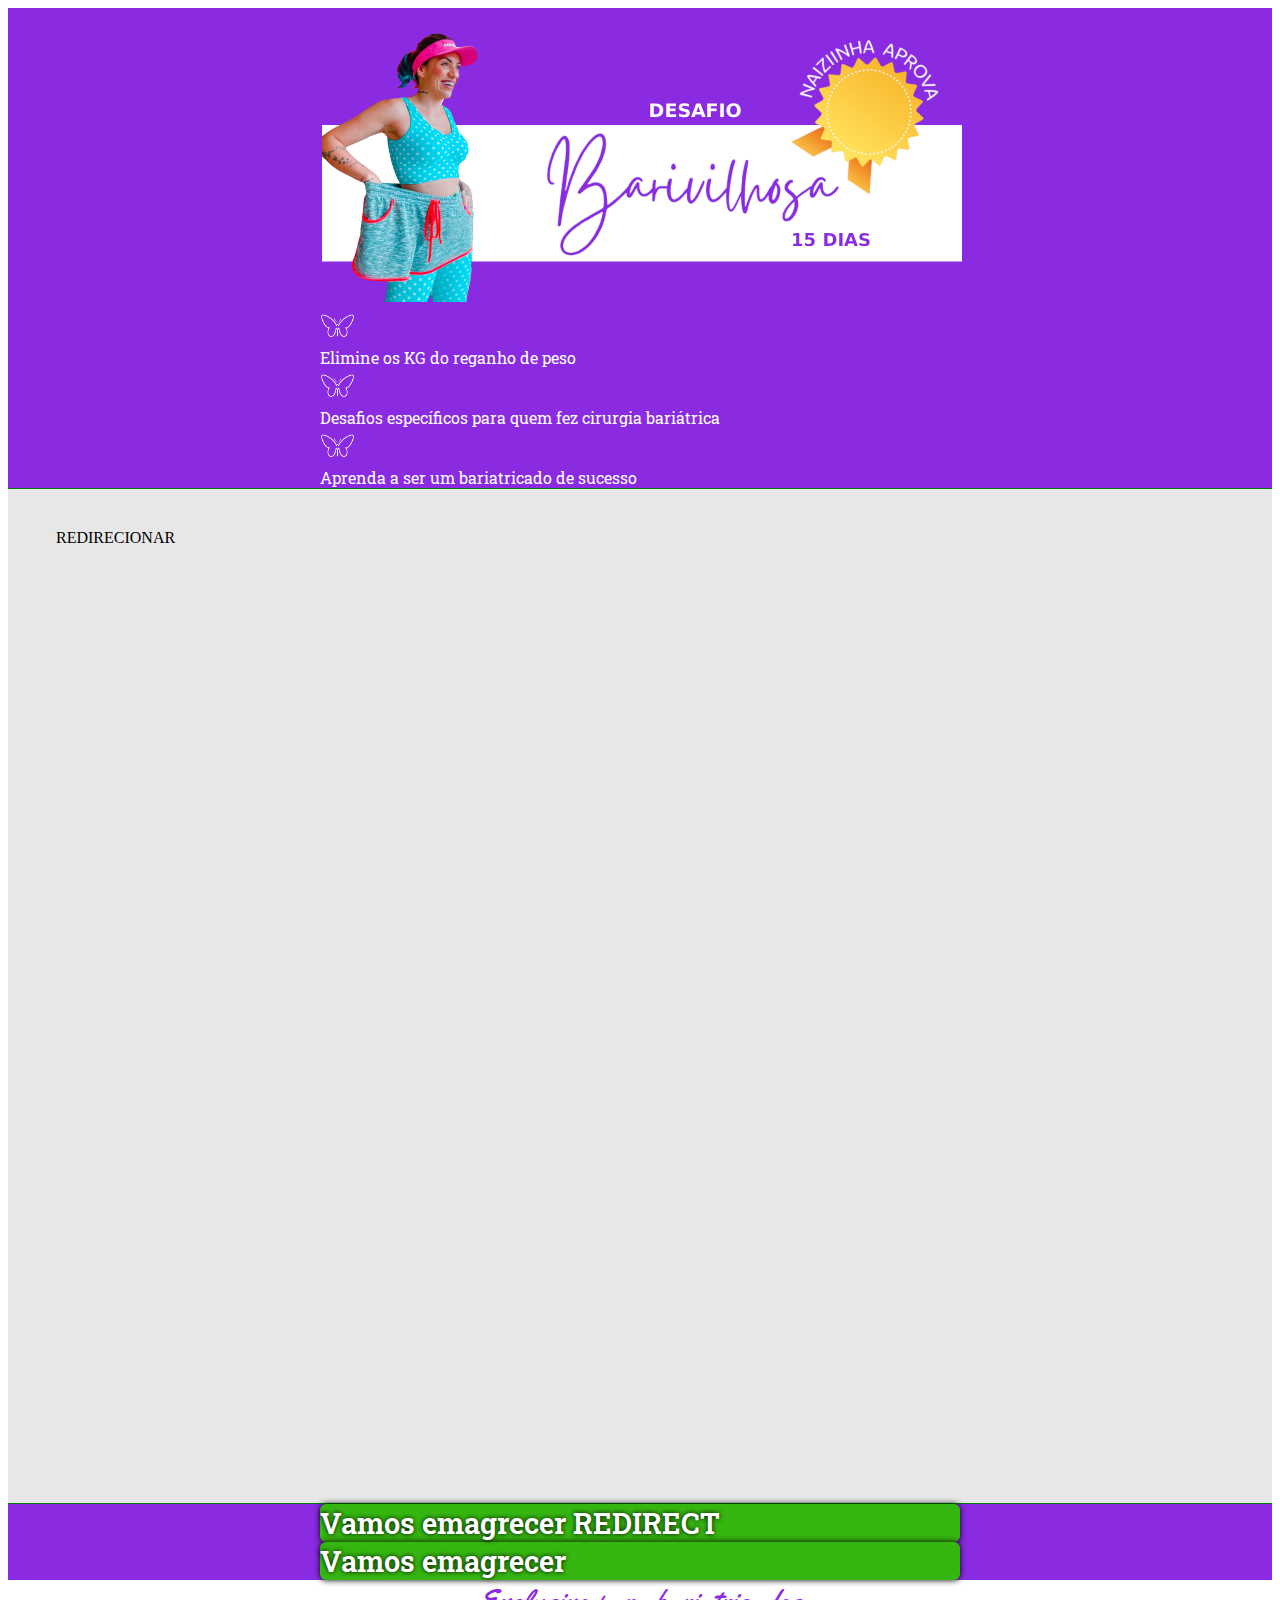
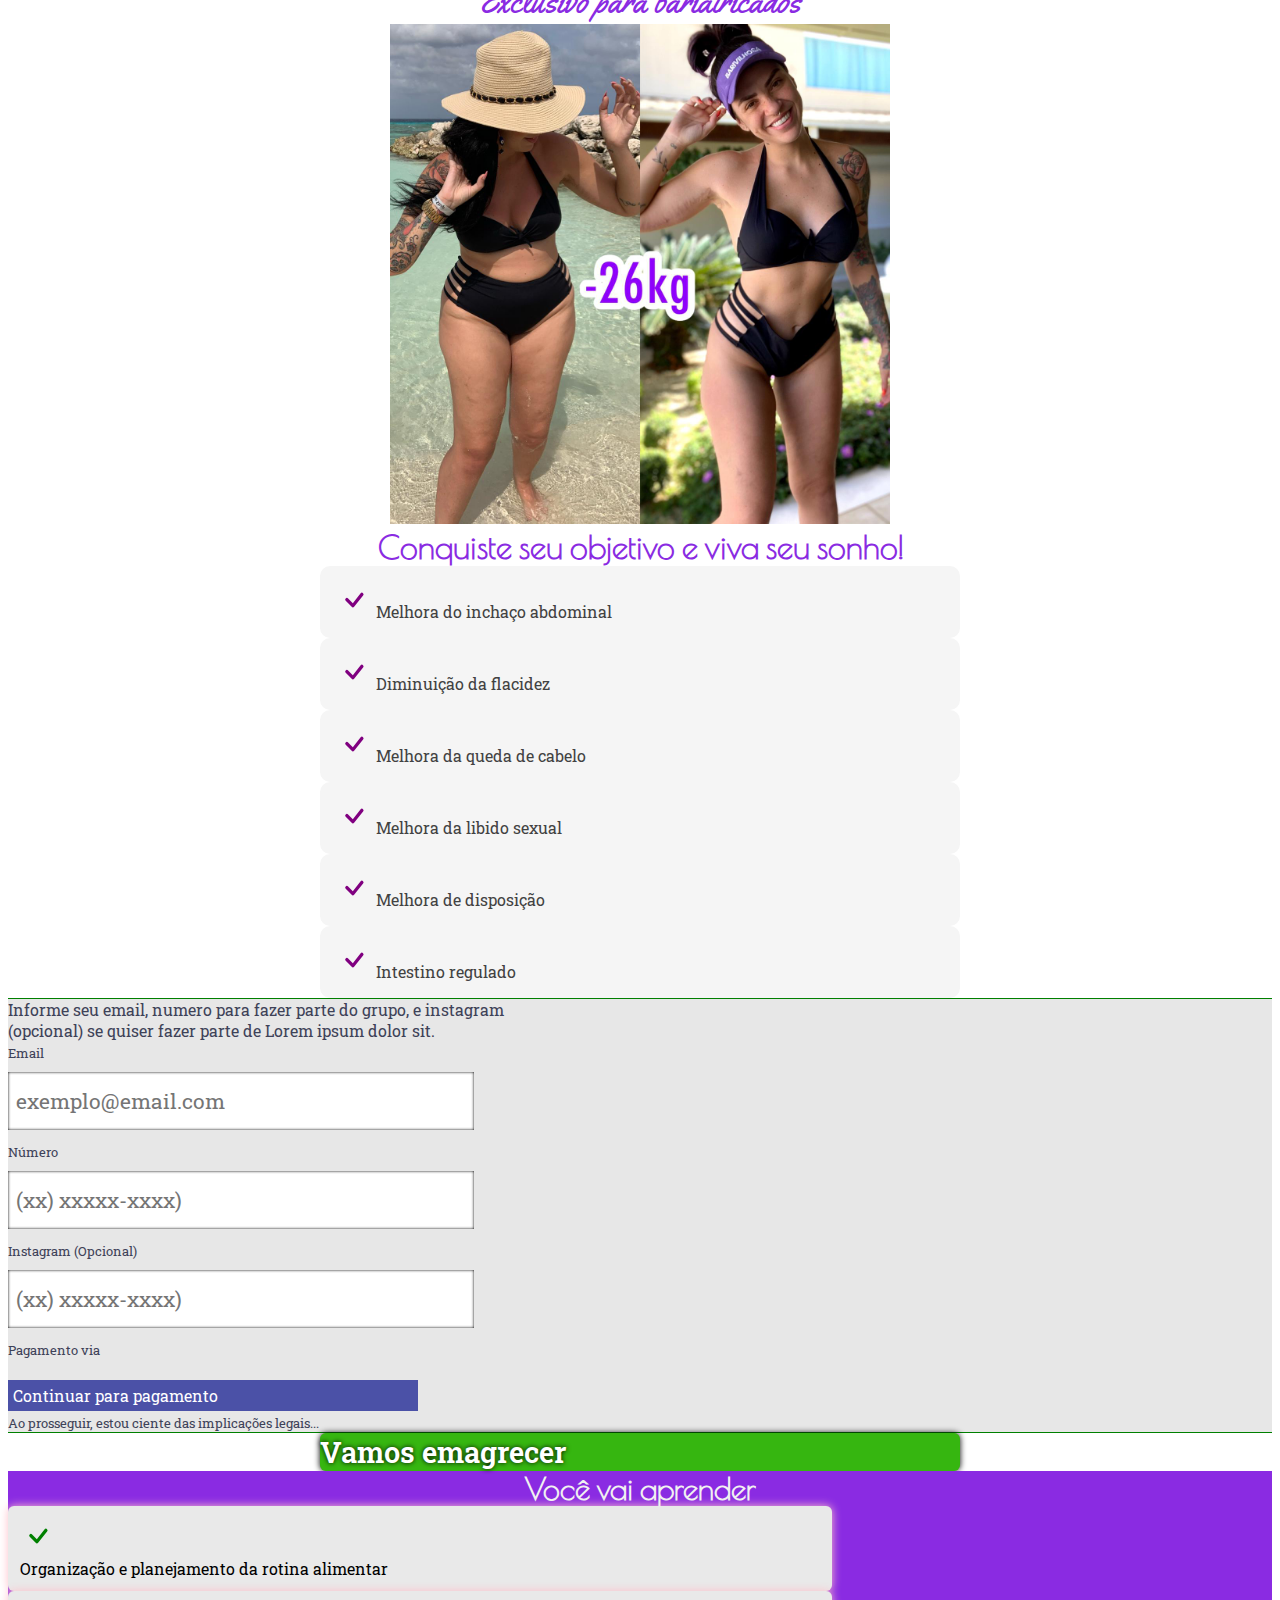
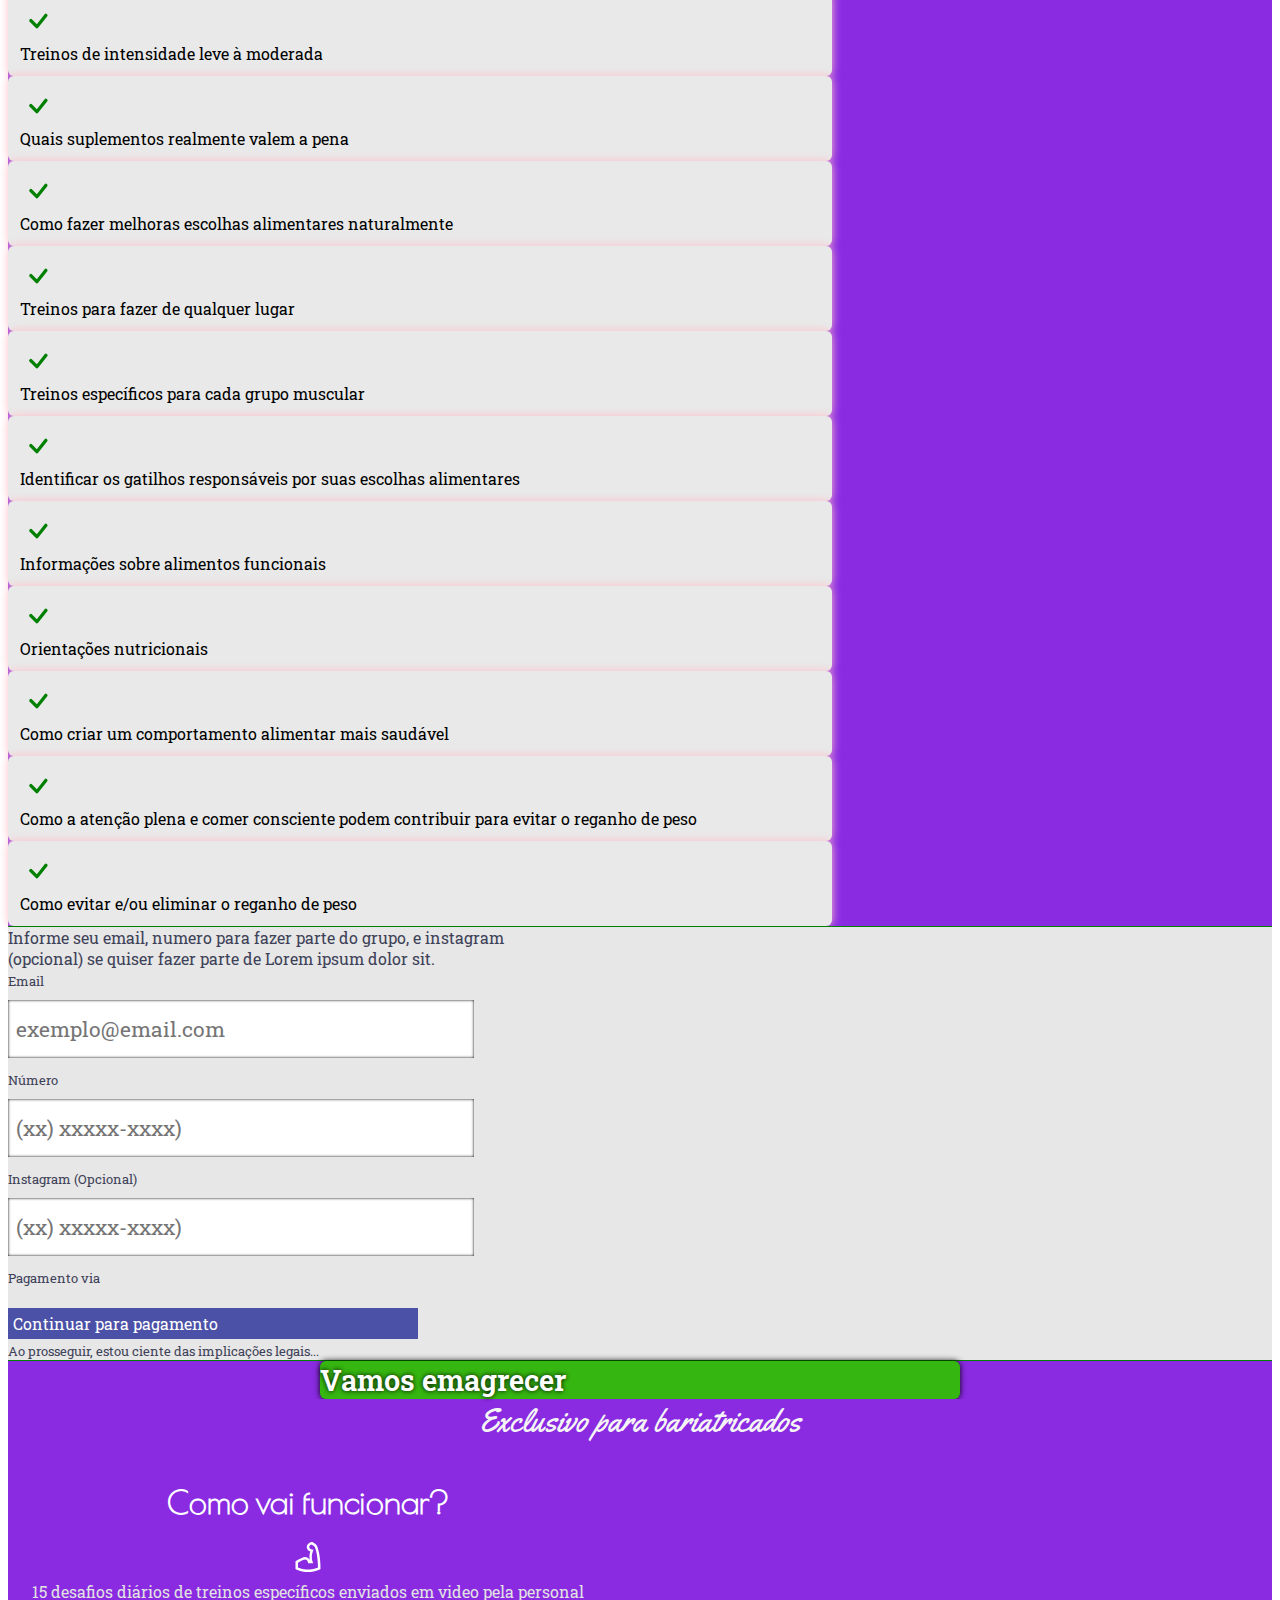
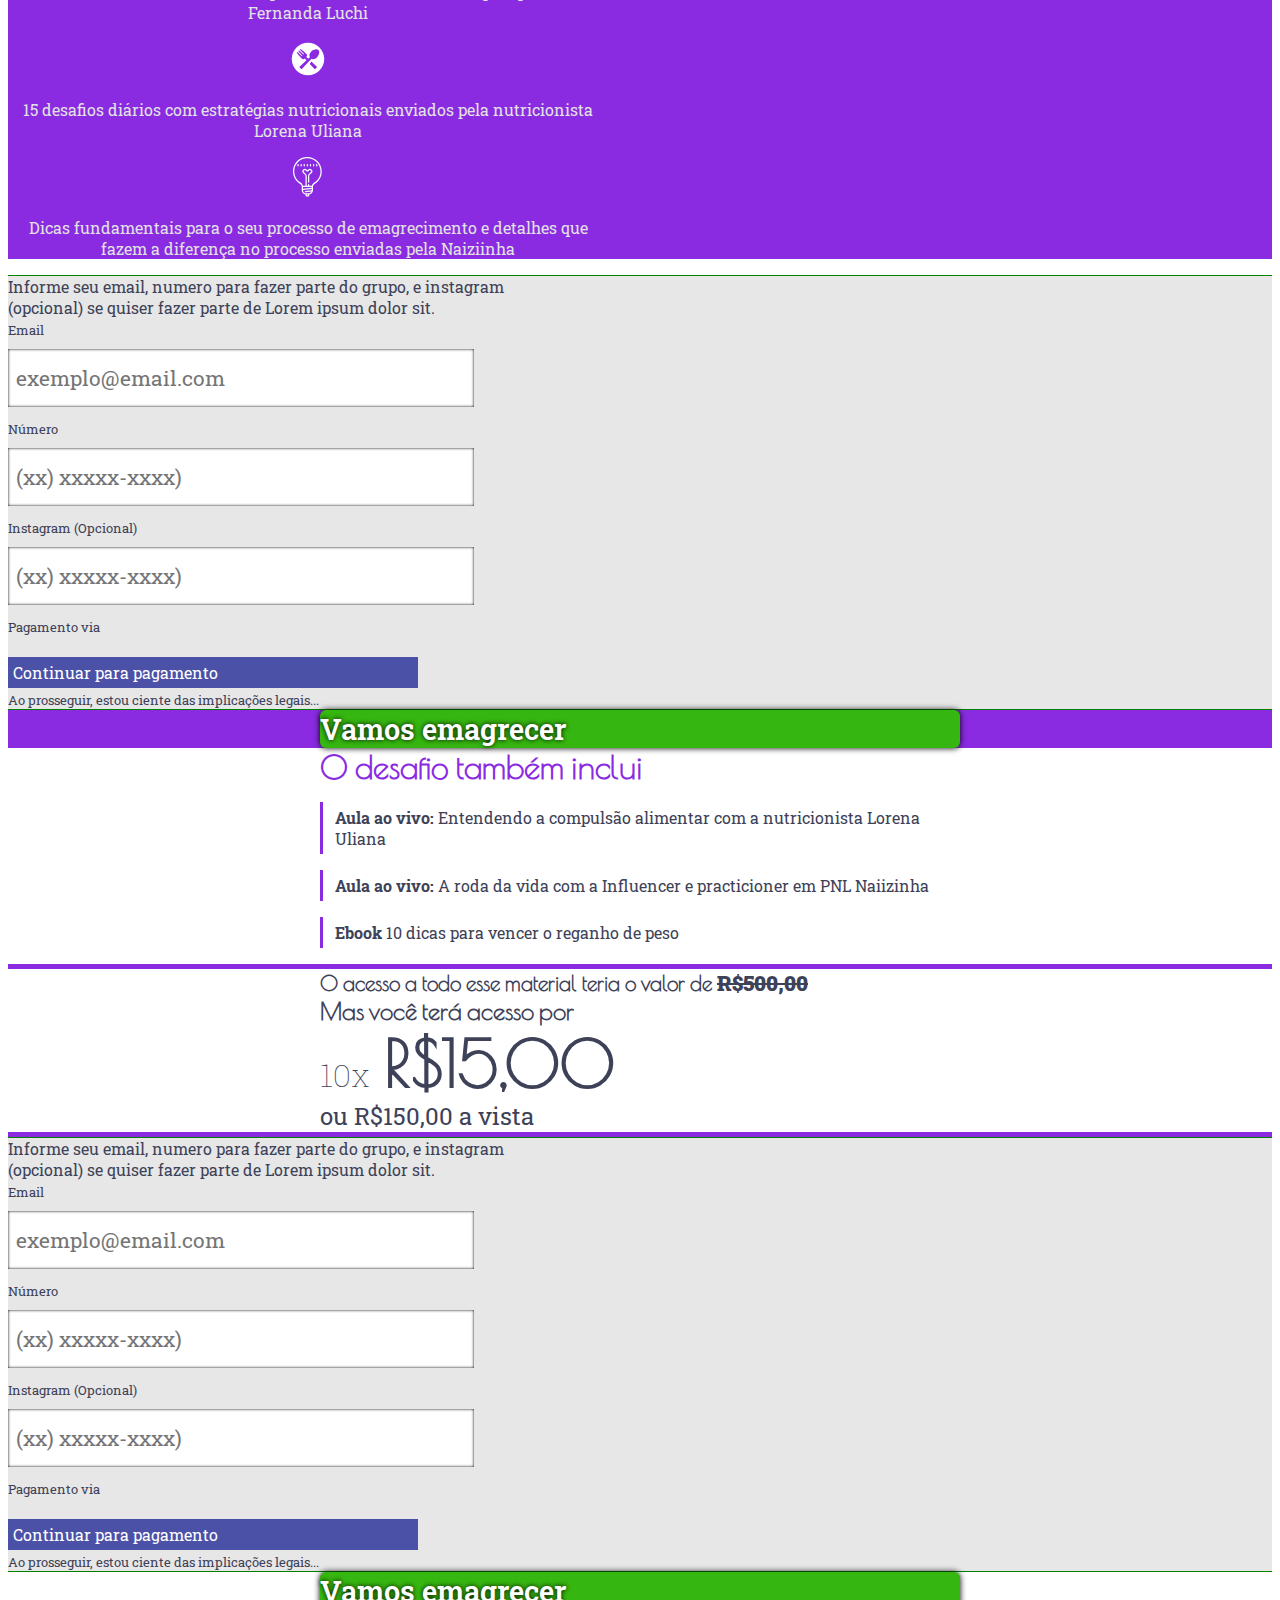
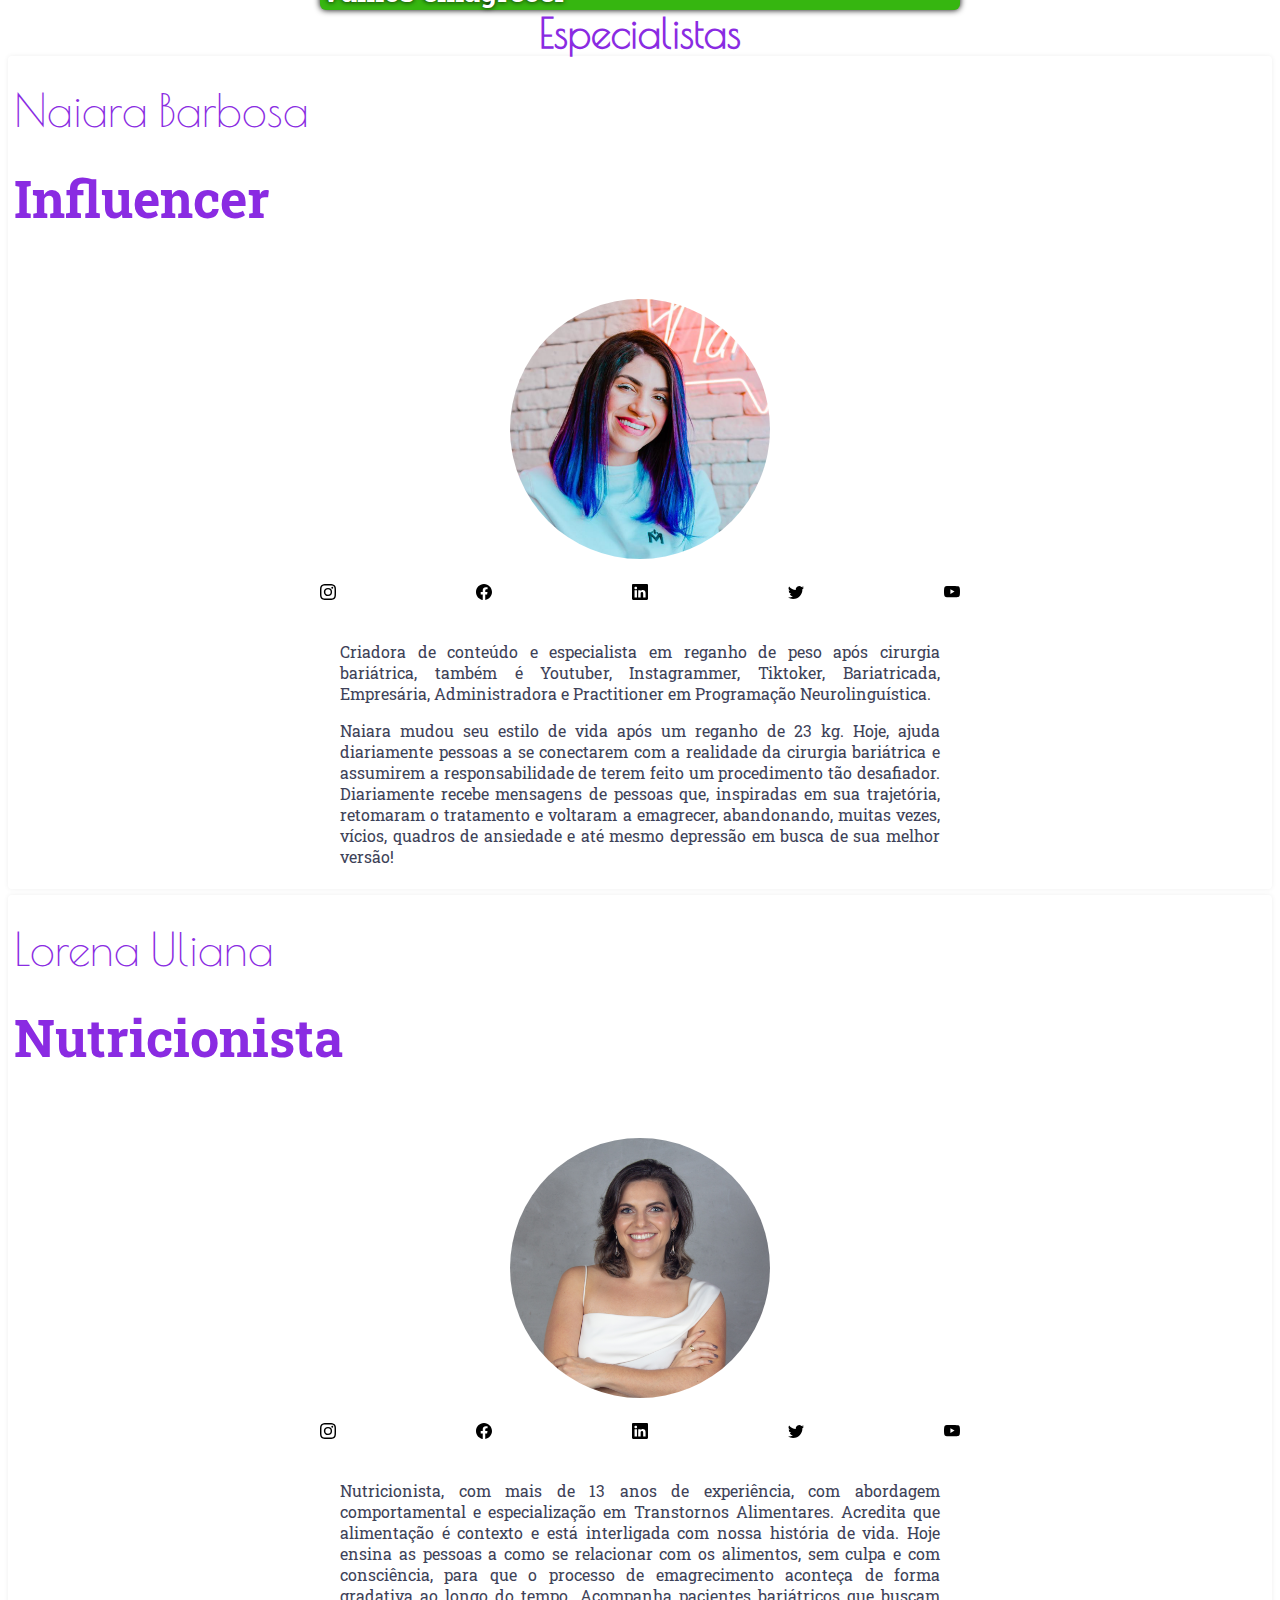
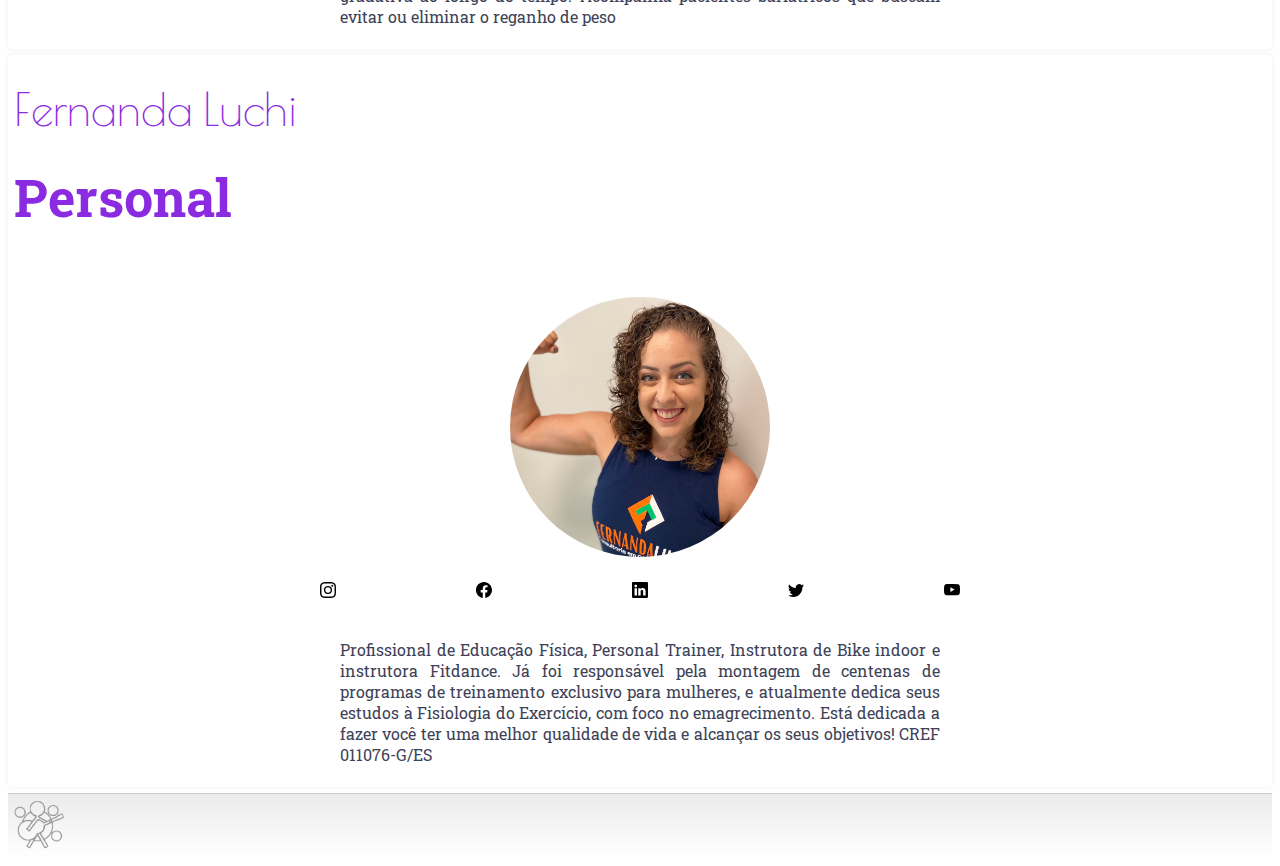
==== index.html @ 89517152 "Add files via upload" ====
<!DOCTYPE html>
<html lang="en">

<head>
    <meta charset="UTF-8">
    <meta http-equiv="X-UA-Compatible" content="IE=edge">
    <meta name="viewport" content="width=device-width, initial-scale=1.0">
    <title>Barivilhosa</title>
    <link rel="stylesheet" href="css/style.css">
    <!-- Bootstrap -->
    <link href="https://cdn.jsdelivr.net/npm/bootstrap@5.0.1/dist/css/bootstrap.min.css" rel="stylesheet"
        integrity="sha384-+0n0xVW2eSR5OomGNYDnhzAbDsOXxcvSN1TPprVMTNDbiYZCxYbOOl7+AMvyTG2x" crossorigin="anonymous">
    <!-- Google Fonts - Base -->
    <link rel="preconnect" href="https://fonts.googleapis.com">
    <link rel="preconnect" href="https://fonts.gstatic.com" crossorigin>
    <!-- Google Fonts - References -->
    <link href="https://fonts.googleapis.com/css2?family=Roboto+Slab:wght@300;400;700&display=swap" rel="stylesheet">
    <link href="https://fonts.googleapis.com/css2?family=Yellowtail&display=swap" rel="stylesheet">
    <link href="https://fonts.googleapis.com/css2?family=Poiret+One&display=swap" rel="stylesheet">
    <link href="https://fonts.googleapis.com/css2?family=Damion&display=swap" rel="stylesheet">

    <!-- jquery for number formatting -->
    <script src="https://ajax.googleapis.com/ajax/libs/jquery/2.1.1/jquery.min.js"></script>
    <script src="https://cdnjs.cloudflare.com/ajax/libs/jquery.mask/1.14.11/jquery.mask.min.js"></script>
</head>

<body>


    <div class="my-0 pt-3 pb-3 bg-primary-theme">
        <div class="page-wrapper my-0 px-0 py-0">

            <div id="top" class="flex-column justify-content-center my-3 mt-0 px-0">
                <!-- <div style="text-align: center;" class="h2">
                    Desafio
                </div> -->
                <img src="img/nai-banner-custom.png" style="width: 100%; border: 2px solid #8a2be2;" alt="">
                <!-- <div class="text-center barivilhosa" style="line-height: 4.5rem;">
                    Desafio<br>
                    Barivilhosa<br>
                    15 Dias
                </div> -->
            </div>
            <div class="justify-content-center py-2 px-4 banner-subtitle" style="color: white;">
                <!-- <div class="mb-2 ch" style="font-size: 2rem; font-weight: 900;">
                    Desafio 15 dias
                </div> -->
                <div class="px-2" style="font-size: 1rem;">
                    <div class="d-flex my-2 mt-4">
                        <div>
                            <img src="img/nai-butterfly-outline-white.png" style="width: 35px; margin-right: 12px;"
                                alt="">
                        </div>
                        <div>
                            Elimine os KG do reganho de peso
                        </div>
                    </div>
                    <div class="d-flex my-2">
                        <div>
                            <img src="img/nai-butterfly-outline-white.png" style="width: 35px; margin-right: 12px;"
                                alt="">
                        </div>
                        <div>
                            Desafios específicos para quem fez cirurgia bariátrica
                        </div>
                    </div>
                    <div class="d-flex my-2">
                        <div>
                            <img src="img/nai-butterfly-outline-white.png" style="width: 35px; margin-right: 12px;"
                                alt="">
                        </div>
                        <div>
                            Aprenda a ser um bariatricado de sucesso
                        </div>
                    </div>
                </div>
            </div>
        </div>
        <div id="includedContent"></div>
        <!-- CUSTOM CTA -->
        <!-- https://mpago.la/2mk841Y -->
        <div class="collapse flex-column justify-content-center bari-collapse-div py-3" id="collapseExample1">
            <iframe src="./middle.html" id="iframe1" frameborder="0"></iframe>
            <!-- <iframe
                src="https://docs.google.com/forms/d/e/1FAIpQLScX219_RJ2tM_9amk1yzeNlrJXiyHwdX2KnQBN7H7oKawXNVw/viewform?embedded=true"
                style="width: 100%; min-height: 980px; text-align: center;" frameborder="0" marginheight="0"
                marginwidth="0">Loading…</iframe> -->


            <!-- <div class="bari-collapse-wrapper mx-auto">

                <div class="mx-3 my-2">
                    Informe seu email, numero para fazer parte do grupo, e instagram (opcional) se quiser fazer parte de
                    Lorem ipsum dolor sit.
                </div>
                <div class="w-100 text-center mt-4">
                    <small>Email</small>
                    <input type="text" placeholder="exemplo@email.com" class="bari-collapse-input">
                    <small>Número</small>
                    <input type="text" placeholder="(xx) xxxxx-xxxx)" class="bari-collapse-input" id="cellphone">
                    <small>Instagram (Opcional)</small>
                    <input type="text" placeholder="(xx) xxxxx-xxxx)" class="bari-collapse-input" id="cellphone">
                    <br>
                    <div class="mx-auto mt-5">
                        <small class="text-muted">Pagamento via</small>&nbsp;&nbsp;
                        <img src="https://conteudo.mercadopago.com.br/hubfs/Logo/logo_mp_codo.png" style="width: 100px;"
                            alt="">
                    </div>
                    <br>
                        <div onclick="saveAndRedirect()" class="bari-collapse-button my-3 mt-0 mx-auto py-3">
                            Continuar para pagamento
                        </div>
                    <div class="mx-auto text-muted">
                        <small>Ao prosseguir, estou ciente das implicações legais...</small>
                    </div>
                </div>
            </div> -->
        </div>

        <div class="page-wrapper">
            <a class="cta-div" href="./middle.html"
                aria-controls="collapseExample">
                <div class="mx-auto my-5 px-2 py-2 w-75 text-center btn-desafio">
                    Vamos emagrecer REDIRECT
                </div>
            </a>
        </div>

        <div class="page-wrapper">
            <a class="cta-div" data-toggle="collapse" href="#collapseExample1" role="button" aria-expanded="false"
                aria-controls="collapseExample">
                <div class="mx-auto my-5 px-2 py-2 w-75 text-center btn-desafio">
                    Vamos emagrecer
                </div>
            </a>
        </div>

    </div>

    <!-- Comparativo -->
    <div class="page-wrapper">
        <div class="section-comp w-100 pt-2 px-4 my-4">
            <div class="w-100 section-aprender-title my-3 mb-4 cmh"
                style="font-size: 2rem; font-weight: 500; color:#8a2be2;">
                Exclusivo para bariatricados
            </div>
            <div class="w-100 section-quem-title my-3">
                <img src="img/comp-2.jpeg" alt="" style="width: 100%; max-width: 500px;">
            </div>
            <div class="w-100 section-title my-5 ch">
                Conquiste seu objetivo e viva seu sonho!
            </div>
            <div class="section-comp-item my-4 mx-auto">
                <svg xmlns="http://www.w3.org/2000/svg" width="36" height="36" fill="purple" class="bi bi-check mr-2"
                    viewBox="0 0 16 16">
                    <path
                        d="M10.97 4.97a.75.75 0 0 1 1.07 1.05l-3.99 4.99a.75.75 0 0 1-1.08.02L4.324 8.384a.75.75 0 1 1 1.06-1.06l2.094 2.093 3.473-4.425a.267.267 0 0 1 .02-.022z" />
                </svg>
                Melhora do inchaço abdominal
            </div>
            <div class="section-comp-item my-4 mx-auto">
                <svg xmlns="http://www.w3.org/2000/svg" width="36" height="36" fill="purple" class="bi bi-check mr-2"
                    viewBox="0 0 16 16">
                    <path
                        d="M10.97 4.97a.75.75 0 0 1 1.07 1.05l-3.99 4.99a.75.75 0 0 1-1.08.02L4.324 8.384a.75.75 0 1 1 1.06-1.06l2.094 2.093 3.473-4.425a.267.267 0 0 1 .02-.022z" />
                </svg>
                Diminuição da flacidez
            </div>
            <div class="section-comp-item my-4 mx-auto">
                <svg xmlns="http://www.w3.org/2000/svg" width="36" height="36" fill="purple" class="bi bi-check mr-2"
                    viewBox="0 0 16 16">
                    <path
                        d="M10.97 4.97a.75.75 0 0 1 1.07 1.05l-3.99 4.99a.75.75 0 0 1-1.08.02L4.324 8.384a.75.75 0 1 1 1.06-1.06l2.094 2.093 3.473-4.425a.267.267 0 0 1 .02-.022z" />
                </svg>
                Melhora da queda de cabelo
            </div>
            <div class="section-comp-item my-4 mx-auto">
                <svg xmlns="http://www.w3.org/2000/svg" width="36" height="36" fill="purple" class="bi bi-check mr-2"
                    viewBox="0 0 16 16">
                    <path
                        d="M10.97 4.97a.75.75 0 0 1 1.07 1.05l-3.99 4.99a.75.75 0 0 1-1.08.02L4.324 8.384a.75.75 0 1 1 1.06-1.06l2.094 2.093 3.473-4.425a.267.267 0 0 1 .02-.022z" />
                </svg>
                Melhora da libido sexual
            </div>
            <div class="section-comp-item my-4 mx-auto">
                <svg xmlns="http://www.w3.org/2000/svg" width="36" height="36" fill="purple" class="bi bi-check mr-2"
                    viewBox="0 0 16 16">
                    <path
                        d="M10.97 4.97a.75.75 0 0 1 1.07 1.05l-3.99 4.99a.75.75 0 0 1-1.08.02L4.324 8.384a.75.75 0 1 1 1.06-1.06l2.094 2.093 3.473-4.425a.267.267 0 0 1 .02-.022z" />
                </svg>
                Melhora de disposição
            </div>
            <div class="section-comp-item my-4 mx-auto">
                <svg xmlns="http://www.w3.org/2000/svg" width="36" height="36" fill="purple" class="bi bi-check mr-2"
                    viewBox="0 0 16 16">
                    <path
                        d="M10.97 4.97a.75.75 0 0 1 1.07 1.05l-3.99 4.99a.75.75 0 0 1-1.08.02L4.324 8.384a.75.75 0 1 1 1.06-1.06l2.094 2.093 3.473-4.425a.267.267 0 0 1 .02-.022z" />
                </svg>
                Intestino regulado
            </div>
        </div>
    </div>


    <!-- CUSTOM CTA -->
    <!-- https://mpago.la/2mk841Y -->
    <div class="collapse flex-column justify-content-center bari-collapse-div py-3" id="collapseExample2">
        <div class="bari-collapse-wrapper mx-auto">

            <div class="mx-3 my-2">
                Informe seu email, numero para fazer parte do grupo, e instagram (opcional) se quiser fazer parte de
                Lorem ipsum dolor sit.
            </div>
            <div class="w-100 text-center mt-4">
                <small>Email</small>
                <input type="text" placeholder="exemplo@email.com" class="bari-collapse-input">
                <small>Número</small>
                <input type="text" placeholder="(xx) xxxxx-xxxx)" class="bari-collapse-input" id="cellphone">
                <small>Instagram (Opcional)</small>
                <input type="text" placeholder="(xx) xxxxx-xxxx)" class="bari-collapse-input" id="cellphone">
                <br>
                <div class="mx-auto mt-5">
                    <small class="text-muted">Pagamento via</small>&nbsp;&nbsp;
                    <img src="https://conteudo.mercadopago.com.br/hubfs/Logo/logo_mp_codo.png" style="width: 100px;"
                        alt="">
                </div>
                <br>
                <a class="">
                    <div class="bari-collapse-button my-3 mt-0 mx-auto py-3">
                        Continuar para pagamento
                    </div>
                </a>
                <div class="mx-auto text-muted">
                    <small>Ao prosseguir, estou ciente das implicações legais...</small>
                </div>
            </div>
        </div>
    </div>

    <div class="page-wrapper">
        <a class="cta-div" data-toggle="collapse" href="#collapseExample2" role="button" aria-expanded="false"
            aria-controls="collapseExample">
            <div class="mx-auto my-5 px-2 py-2 w-75 text-center btn-desafio">
                Vamos emagrecer
            </div>
        </a>
    </div>

    <!-- Vai aprender -->
    <div id="aprender" class="section-aprender w-100 py-4 px-4 my-0 mt-5 mb-0">
        <div class="w-100 section-aprender-title mt-3 mb-3 ch">
            Você vai aprender
        </div>
        <div class="section-aprender-item my-4 mx-auto d-flex">
            <div style="margin-right: 8px;" class="align-self-center">
                <svg xmlns="http://www.w3.org/2000/svg" width="36" height="36" fill="green" class="bi bi-check"
                    viewBox="0 0 16 16">
                    <path
                        d="M10.97 4.97a.75.75 0 0 1 1.07 1.05l-3.99 4.99a.75.75 0 0 1-1.08.02L4.324 8.384a.75.75 0 1 1 1.06-1.06l2.094 2.093 3.473-4.425a.267.267 0 0 1 .02-.022z" />
                </svg>
            </div>
            Organização e planejamento da rotina alimentar
        </div>
        <div class="section-aprender-item my-4 mx-auto d-flex">
            <div style="margin-right: 8px;" class="align-self-center">
                <svg xmlns="http://www.w3.org/2000/svg" width="36" height="36" fill="green" class="bi bi-check"
                    viewBox="0 0 16 16">
                    <path
                        d="M10.97 4.97a.75.75 0 0 1 1.07 1.05l-3.99 4.99a.75.75 0 0 1-1.08.02L4.324 8.384a.75.75 0 1 1 1.06-1.06l2.094 2.093 3.473-4.425a.267.267 0 0 1 .02-.022z" />
                </svg>
            </div>
            Treinos de intensidade leve à moderada
        </div>
        <div class="section-aprender-item my-4 mx-auto d-flex">
            <div style="margin-right: 8px;" class="align-self-center">
                <svg xmlns="http://www.w3.org/2000/svg" width="36" height="36" fill="green" class="bi bi-check"
                    viewBox="0 0 16 16">
                    <path
                        d="M10.97 4.97a.75.75 0 0 1 1.07 1.05l-3.99 4.99a.75.75 0 0 1-1.08.02L4.324 8.384a.75.75 0 1 1 1.06-1.06l2.094 2.093 3.473-4.425a.267.267 0 0 1 .02-.022z" />
                </svg>
            </div>
            Quais suplementos realmente valem a pena
        </div>
        <div class="section-aprender-item my-4 mx-auto d-flex">
            <div style="margin-right: 8px;" class="align-self-center">
                <svg xmlns="http://www.w3.org/2000/svg" width="36" height="36" fill="green" class="bi bi-check"
                    viewBox="0 0 16 16">
                    <path
                        d="M10.97 4.97a.75.75 0 0 1 1.07 1.05l-3.99 4.99a.75.75 0 0 1-1.08.02L4.324 8.384a.75.75 0 1 1 1.06-1.06l2.094 2.093 3.473-4.425a.267.267 0 0 1 .02-.022z" />
                </svg>
            </div>
            Como fazer melhoras escolhas alimentares naturalmente
        </div>
        <div class="section-aprender-item my-4 mx-auto d-flex">
            <div style="margin-right: 8px;" class="align-self-center">
                <svg xmlns="http://www.w3.org/2000/svg" width="36" height="36" fill="green" class="bi bi-check"
                    viewBox="0 0 16 16">
                    <path
                        d="M10.97 4.97a.75.75 0 0 1 1.07 1.05l-3.99 4.99a.75.75 0 0 1-1.08.02L4.324 8.384a.75.75 0 1 1 1.06-1.06l2.094 2.093 3.473-4.425a.267.267 0 0 1 .02-.022z" />
                </svg>
            </div>
            Treinos para fazer de qualquer lugar
        </div>
        <div class="section-aprender-item my-4 mx-auto d-flex">
            <div style="margin-right: 8px;" class="align-self-center">
                <svg xmlns="http://www.w3.org/2000/svg" width="36" height="36" fill="green" class="bi bi-check"
                    viewBox="0 0 16 16">
                    <path
                        d="M10.97 4.97a.75.75 0 0 1 1.07 1.05l-3.99 4.99a.75.75 0 0 1-1.08.02L4.324 8.384a.75.75 0 1 1 1.06-1.06l2.094 2.093 3.473-4.425a.267.267 0 0 1 .02-.022z" />
                </svg>
            </div>
            Treinos específicos para cada grupo muscular
        </div>
        <div class="section-aprender-item my-4 mx-auto d-flex">
            <div style="margin-right: 8px;" class="align-self-center">
                <svg xmlns="http://www.w3.org/2000/svg" width="36" height="36" fill="green" class="bi bi-check"
                    viewBox="0 0 16 16">
                    <path
                        d="M10.97 4.97a.75.75 0 0 1 1.07 1.05l-3.99 4.99a.75.75 0 0 1-1.08.02L4.324 8.384a.75.75 0 1 1 1.06-1.06l2.094 2.093 3.473-4.425a.267.267 0 0 1 .02-.022z" />
                </svg>
            </div>
            Identificar os gatilhos responsáveis por suas escolhas
            alimentares
        </div>
        <div class="section-aprender-item my-4 mx-auto d-flex">
            <div style="margin-right: 8px;" class="align-self-center">
                <svg xmlns="http://www.w3.org/2000/svg" width="36" height="36" fill="green" class="bi bi-check"
                    viewBox="0 0 16 16">
                    <path
                        d="M10.97 4.97a.75.75 0 0 1 1.07 1.05l-3.99 4.99a.75.75 0 0 1-1.08.02L4.324 8.384a.75.75 0 1 1 1.06-1.06l2.094 2.093 3.473-4.425a.267.267 0 0 1 .02-.022z" />
                </svg>
            </div>
            Informações sobre alimentos funcionais
        </div>
        <div class="section-aprender-item my-4 mx-auto d-flex">
            <div style="margin-right: 8px;" class="align-self-center">
                <svg xmlns="http://www.w3.org/2000/svg" width="36" height="36" fill="green" class="bi bi-check"
                    viewBox="0 0 16 16">
                    <path
                        d="M10.97 4.97a.75.75 0 0 1 1.07 1.05l-3.99 4.99a.75.75 0 0 1-1.08.02L4.324 8.384a.75.75 0 1 1 1.06-1.06l2.094 2.093 3.473-4.425a.267.267 0 0 1 .02-.022z" />
                </svg>
            </div>
            Orientações nutricionais
        </div>
        <div class="section-aprender-item my-4 mx-auto d-flex">
            <div style="margin-right: 8px;" class="align-self-center">
                <svg xmlns="http://www.w3.org/2000/svg" width="36" height="36" fill="green" class="bi bi-check"
                    viewBox="0 0 16 16">
                    <path
                        d="M10.97 4.97a.75.75 0 0 1 1.07 1.05l-3.99 4.99a.75.75 0 0 1-1.08.02L4.324 8.384a.75.75 0 1 1 1.06-1.06l2.094 2.093 3.473-4.425a.267.267 0 0 1 .02-.022z" />
                </svg>
            </div>
            Como criar um comportamento alimentar mais saudável
        </div>
        <div class="section-aprender-item my-4 mx-auto d-flex">
            <div style="margin-right: 8px;" class="align-self-center">
                <svg xmlns="http://www.w3.org/2000/svg" width="36" height="36" fill="green" class="bi bi-check"
                    viewBox="0 0 16 16">
                    <path
                        d="M10.97 4.97a.75.75 0 0 1 1.07 1.05l-3.99 4.99a.75.75 0 0 1-1.08.02L4.324 8.384a.75.75 0 1 1 1.06-1.06l2.094 2.093 3.473-4.425a.267.267 0 0 1 .02-.022z" />
                </svg>
            </div>
            Como a atenção plena e comer consciente podem contribuir para
            evitar o reganho de peso
        </div>
        <div class="section-aprender-item my-4 mx-auto d-flex">
            <div style="margin-right: 8px;" class="align-self-center">
                <svg xmlns="http://www.w3.org/2000/svg" width="36" height="36" fill="green" class="bi bi-check"
                    viewBox="0 0 16 16">
                    <path
                        d="M10.97 4.97a.75.75 0 0 1 1.07 1.05l-3.99 4.99a.75.75 0 0 1-1.08.02L4.324 8.384a.75.75 0 1 1 1.06-1.06l2.094 2.093 3.473-4.425a.267.267 0 0 1 .02-.022z" />
                </svg>
            </div>
            Como evitar e/ou eliminar o reganho de peso
        </div>

    </div>

    <!-- CUSTOM CTA -->
    <!-- https://mpago.la/2mk841Y -->
    <div class="collapse flex-column justify-content-center bari-collapse-div py-3" id="collapseExample3">
        <div class="bari-collapse-wrapper mx-auto">

            <div class="mx-3 my-2">
                Informe seu email, numero para fazer parte do grupo, e instagram (opcional) se quiser fazer parte de
                Lorem ipsum dolor sit.
            </div>
            <div class="w-100 text-center mt-4">
                <small>Email</small>
                <input type="text" placeholder="exemplo@email.com" class="bari-collapse-input">
                <small>Número</small>
                <input type="text" placeholder="(xx) xxxxx-xxxx)" class="bari-collapse-input" id="cellphone">
                <small>Instagram (Opcional)</small>
                <input type="text" placeholder="(xx) xxxxx-xxxx)" class="bari-collapse-input" id="cellphone">
                <br>
                <div class="mx-auto mt-5">
                    <small class="text-muted">Pagamento via</small>&nbsp;&nbsp;
                    <img src="https://conteudo.mercadopago.com.br/hubfs/Logo/logo_mp_codo.png" style="width: 100px;"
                        alt="">
                </div>
                <br>
                <a class="">
                    <div class="bari-collapse-button my-3 mt-0 mx-auto py-3">
                        Continuar para pagamento
                    </div>
                </a>
                <div class="mx-auto text-muted">
                    <small>Ao prosseguir, estou ciente das implicações legais...</small>
                </div>
            </div>
        </div>
    </div>

    <div style="background-color: #8a2be2;" class="py-1">
        <div class="page-wrapper">
            <a class="cta-div" data-toggle="collapse" href="#collapseExample3" role="button" aria-expanded="false"
                aria-controls="collapseExample">
                <div class="mx-auto my-5 px-2 py-2 w-75 text-center btn-desafio">
                    Vamos emagrecer
                </div>
            </a>
        </div>
    </div>

    <div id="funcionar" class="section-aprender w-100 py-4 px-2 my-0 mt-0">
        <div class="w-100 section-aprender-title my-3 mb-4 cmh"
            style="font-size: 2rem; font-weight: 500; color:whitesmoke;">
            Exclusivo para bariatricados
        </div>
        <div class="d-flex justify-content-center">
            <div class="" style="max-width: 600px;">
                <div class="w-100 section-aprender-title my-3">
                    <img src="img/bari-wall-2.png" style="width: 100%; max-width: 800px; border-radius: 20px;" alt="">
                </div>
                <div class="mx-0 my-4 w-100 section-title ch" style="color: white;">
                    Como vai funcionar?
                </div>
                <div class="d-flex mb-5">
                    <p>
                    <div>
                        <svg xmlns="http://www.w3.org/2000/svg" x="0px" y="0px" width="40" height="40"
                            viewBox="0 0 172 172" style=" fill:#000000;">
                            <g fill="none" fill-rule="nonzero" stroke="none" stroke-width="1" stroke-linecap="butt"
                                stroke-linejoin="miter" stroke-miterlimit="10" stroke-dasharray="" stroke-dashoffset="0"
                                font-family="none" font-weight="none" font-size="none" text-anchor="none"
                                style="mix-blend-mode: normal">
                                <path d="M0,172v-172h172v172z" fill="none"></path>
                                <g fill="#ffffff">
                                    <path
                                        d="M102.79688,21.16406l-1.84766,0.50391c0,0 -4.8501,1.04981 -9.74219,4.03125c-4.89209,2.98145 -10.58203,8.71338 -10.58203,17.30078c0,8.5874 5.68994,14.31934 10.58203,17.30078c2.26758,1.38574 2.77148,1.21778 4.53516,1.84766c-1.91065,5.24903 -5.29102,18.01465 -2.35156,35.94531c-4.17822,-7.18066 -11.94678,-12.09375 -20.82812,-12.09375c-3.88428,0 -7.43261,1.23877 -11.42187,2.85547c-3.98926,1.6167 -8.20947,3.80029 -12.09375,5.87891c-7.74756,4.13623 -14.27734,8.23047 -14.27734,8.23047l-2.51953,1.51172v33.25781l3.02344,1.51172c0,0 22.5708,11.25391 50.72656,11.25391c28.15576,0 50.72656,-11.25391 50.72656,-11.25391l3.02344,-1.51172v-3.35937c0,-26.875 -3.00244,-50.22266 -6.55078,-67.52344c-1.76367,-8.65039 -3.56933,-15.72607 -5.375,-21.16406c-1.80566,-5.43799 -2.85547,-8.6294 -5.54297,-11.58984c-3.08643,-3.42236 -7.43261,-6.21484 -11.08594,-8.39844c-3.65332,-2.18359 -6.71875,-3.69531 -6.71875,-3.69531zM101.62109,32.75391c1.02881,0.5249 1.93164,0.81885 4.19922,2.18359c3.27539,1.95264 7.0127,4.68213 8.39844,6.21484c-0.44092,-0.48291 1.72168,3.00244 3.35938,7.89453c1.6377,4.89209 3.50635,11.69482 5.20703,19.98828c3.2334,15.74707 5.77393,37.22607 6.04688,61.64453c-4.07324,1.84766 -20.51318,9.07031 -42.83203,9.07031c-22.46582,0 -39.07373,-7.28565 -43,-9.07031v-20.15625c1.74268,-1.0918 5.12305,-3.19141 11.08594,-6.38281c3.67432,-1.95264 7.64258,-3.80029 11.08594,-5.20703c3.44336,-1.40674 6.55078,-2.18359 7.39063,-2.18359c6.82373,0 12.32471,5.06006 13.26953,11.58984l0.67188,4.53516h21.83594l-2.6875,-7.22266c-7.87354,-21.60498 1.34375,-44.51172 1.34375,-44.51172l2.51953,-5.87891l-6.21484,-1.34375c0,0 -3.2124,-0.75586 -6.38281,-2.6875c-3.17041,-1.93164 -5.54297,-4.24121 -5.54297,-8.23047c0,-3.98926 2.37256,-6.29883 5.54297,-8.23047c2.33057,-1.42773 3.61133,-1.70068 4.70313,-2.01562z">
                                    </path>
                                </g>
                            </g>
                        </svg>
                    </div>
                    <div>
                        <!-- <img src="https://img.icons8.com/windows/96/000000/flex-biceps.png" style="width: 50px;" /> -->
                        15 desafios diários de treinos específicos enviados em video pela personal Fernanda Luchi
                    </div>
                    </p>
                </div>
                <div class="d-flex mb-5">
                    <div>
                        <svg xmlns="http://www.w3.org/2000/svg" x="0px" y="0px" width="40" height="40"
                            viewBox="0 0 172 172" style=" fill:#000000;">
                            <g fill="none" fill-rule="nonzero" stroke="none" stroke-width="1" stroke-linecap="butt"
                                stroke-linejoin="miter" stroke-miterlimit="10" stroke-dasharray="" stroke-dashoffset="0"
                                font-family="none" font-weight="none" font-size="none" text-anchor="none"
                                style="mix-blend-mode: normal">
                                <path d="M0,172v-172h172v172z" fill="none"></path>
                                <g fill="#ffffff">
                                    <path
                                        d="M86,16.125c-38.58981,0 -69.875,31.28519 -69.875,69.875c0,38.58981 31.28519,69.875 69.875,69.875c38.58981,0 69.875,-31.28519 69.875,-69.875c0,-38.58981 -31.28519,-69.875 -69.875,-69.875zM120.62038,125.61644c-3.31638,3.31638 -6.37744,3.57169 -6.37744,3.57169l-20.50025,-22.06975l6.78056,-9.8685l23.6715,21.98913c-0.00269,0 -0.258,3.06106 -3.57438,6.37744zM124.32644,79.636c-7.69969,7.69969 -16.41794,8.63763 -23.13937,4.76225l-41.66969,44.85437c0,0 -3.06106,-0.25531 -6.37744,-3.57169c-3.31638,-3.31638 -3.57169,-6.37744 -3.57169,-6.37744l29.78556,-27.6705l-7.25894,-7.81256c-4.75956,3.01538 -9.51375,3.65769 -9.51375,3.65769c-15.42894,-15.43163 -24.95612,-28.01988 -24.95612,-28.01988l3.44269,-3.44269l18.19975,18.19975l2.48594,-2.48594l-17.372,-19.03019l3.31638,-3.31638l19.03019,17.372l2.48594,-2.48594l-18.19975,-18.19975l3.31638,-3.31637c0,0 12.71456,9.39819 28.14887,24.8325c0,0 -0.645,4.7515 -3.65769,9.51375l8.09206,7.51694l7.49544,-6.96331c-3.92913,-6.73488 -3.01806,-15.48806 4.71388,-23.21731c9.27994,-9.27994 24.84594,-13.56112 31.80656,-6.6005c6.96063,6.96063 2.67675,22.51856 -6.60319,31.80119z">
                                    </path>
                                </g>
                            </g>
                        </svg>
                    </div>
                    <div>
                        <p>
                            15 desafios diários com estratégias nutricionais enviados pela nutricionista Lorena Uliana
                        </p>
                    </div>
                </div>
                <div class="d-flex mb-3">
                    <div>
                        <svg xmlns="http://www.w3.org/2000/svg" x="0px" y="0px" width="40" height="40"
                            viewBox="0 0 172 172" style=" fill:#000000;">
                            <g fill="none" fill-rule="nonzero" stroke="none" stroke-width="1" stroke-linecap="butt"
                                stroke-linejoin="miter" stroke-miterlimit="10" stroke-dasharray="" stroke-dashoffset="0"
                                font-family="none" font-weight="none" font-size="none" text-anchor="none"
                                style="mix-blend-mode: normal">
                                <path d="M0,172v-172h172v172z" fill="none"></path>
                                <g fill="#ffffff">
                                    <path
                                        d="M83.3125,0c-2.33057,0 -4.69263,0.12598 -7.02319,0.38843c-28.39722,3.13892 -51.27246,26.02466 -54.40088,54.41138c-2.6665,24.198 8.51392,47.08374 29.17407,59.74439c4.20972,2.57202 7.09668,6.70825 7.93652,11.33789l0.12598,0.68237v15.87305c0,9.45874 7.02319,17.29028 16.125,18.60254v2.89746c0,2.96045 2.41455,5.375 5.375,5.375h5.375c2.96045,0 5.375,-2.41455 5.375,-5.375v-2.89746c9.10181,-1.31226 16.125,-9.1438 16.125,-18.60254v-15.88354l0.12598,-0.66138c0.83984,-4.62964 3.7583,-8.77637 8.02051,-11.39038c18.45557,-11.35889 29.47852,-31.05322 29.47852,-52.6897c0,-34.08716 -27.72534,-61.8125 -61.8125,-61.8125zM83.3125,5.375c31.11621,0 56.4375,25.32129 56.4375,56.4375c0,19.75733 -10.05713,37.74048 -26.91699,48.10205c-5.16504,3.17041 -8.82886,8.11499 -10.2146,13.71045h-11.24341v-5.375c0,-1.49072 -1.19678,-2.6875 -2.6875,-2.6875c-1.49072,0 -2.6875,1.19678 -2.6875,2.6875v5.375h-5.375v-41.23633c0,-3.59033 -1.39624,-6.96021 -3.93677,-9.50073l-9.17529,-9.17529c-1.0498,-1.0498 -1.0498,-2.75049 0,-3.80029l3.14941,-3.14941c1.0498,-1.0498 2.75049,-1.0498 3.80029,0l3.14941,3.14941c3.04443,3.04443 8.35645,3.04443 11.40088,0l3.14941,-3.14941c1.0498,-1.0498 2.75049,-1.0498 3.80029,0l3.14941,3.14941c1.0498,1.0498 1.0498,2.75049 0,3.80029l-9.17529,9.17529c-2.54053,2.54053 -3.93677,5.9104 -3.93677,9.50073v25.11133c0,1.49072 1.19678,2.6875 2.6875,2.6875c1.49072,0 2.6875,-1.19678 2.6875,-2.6875v-25.11133c0,-2.1521 0.83984,-4.17822 2.36206,-5.70044l9.17529,-9.17529c3.14941,-3.14941 3.14941,-8.25147 0,-11.40088l-3.14941,-3.14941c-3.14941,-3.14941 -8.25147,-3.14941 -11.40088,0l-3.14941,3.14941c-1.01831,1.01831 -2.78198,1.01831 -3.80029,0l-3.14941,-3.14941c-3.14941,-3.14941 -8.25147,-3.14941 -11.40088,0l-3.14941,3.14941c-3.14941,3.14941 -3.14941,8.25147 0,11.40088l9.17529,9.17529c1.52222,1.52222 2.36206,3.54834 2.36206,5.70044v41.23633h-11.24341c-1.38574,-5.60596 -5.01807,-10.52954 -10.13061,-13.65796c-18.86499,-11.55835 -29.07959,-32.48096 -26.64404,-54.57935c2.85547,-25.91968 23.73608,-46.78979 49.64526,-49.65576c2.1416,-0.23096 4.3042,-0.35693 6.4353,-0.35693zM43,29.5625c-1.49072,0 -2.6875,1.19678 -2.6875,2.6875v5.375c0,1.49072 1.19678,2.6875 2.6875,2.6875c1.49072,0 2.6875,-1.19678 2.6875,-2.6875v-5.375c0,-1.49072 -1.19678,-2.6875 -2.6875,-2.6875zM56.4375,29.5625c-1.49072,0 -2.6875,1.19678 -2.6875,2.6875v5.375c0,1.49072 1.19678,2.6875 2.6875,2.6875c1.49072,0 2.6875,-1.19678 2.6875,-2.6875v-5.375c0,-1.49072 -1.19678,-2.6875 -2.6875,-2.6875zM69.875,29.5625c-1.49072,0 -2.6875,1.19678 -2.6875,2.6875v5.375c0,1.49072 1.19678,2.6875 2.6875,2.6875c1.49072,0 2.6875,-1.19678 2.6875,-2.6875v-5.375c0,-1.49072 -1.19678,-2.6875 -2.6875,-2.6875zM83.3125,29.5625c-1.49072,0 -2.6875,1.19678 -2.6875,2.6875v5.375c0,1.49072 1.19678,2.6875 2.6875,2.6875c1.49072,0 2.6875,-1.19678 2.6875,-2.6875v-5.375c0,-1.49072 -1.19678,-2.6875 -2.6875,-2.6875zM96.75,29.5625c-1.49072,0 -2.6875,1.19678 -2.6875,2.6875v5.375c0,1.49072 1.19678,2.6875 2.6875,2.6875c1.49072,0 2.6875,-1.19678 2.6875,-2.6875v-5.375c0,-1.49072 -1.19678,-2.6875 -2.6875,-2.6875zM110.1875,29.5625c-1.49072,0 -2.6875,1.19678 -2.6875,2.6875v5.375c0,1.49072 1.19678,2.6875 2.6875,2.6875c1.49072,0 2.6875,-1.19678 2.6875,-2.6875v-5.375c0,-1.49072 -1.19678,-2.6875 -2.6875,-2.6875zM123.625,29.5625c-1.49072,0 -2.6875,1.19678 -2.6875,2.6875v5.375c0,1.49072 1.19678,2.6875 2.6875,2.6875c1.49072,0 2.6875,-1.19678 2.6875,-2.6875v-5.375c0,-1.49072 -1.19678,-2.6875 -2.6875,-2.6875zM64.5,129h37.625v3.00244l-37.625,4.70313zM102.125,137.41943v5.01807c0,0.10498 -0.03149,0.20996 -0.03149,0.32544l-27.29492,3.41186c-1.46973,0.17847 -2.50903,1.52222 -2.32007,2.99194c0.16797,1.36475 1.32276,2.35156 2.65601,2.35156c0.10498,0 0.22046,-0.0105 0.33594,-0.02099l25.22681,-3.14941c-2.19409,4.44067 -6.72925,7.5271 -12.00977,7.5271h-10.75c-7.41162,0 -13.4375,-6.02588 -13.4375,-13.4375v-0.31494zM80.625,161.25h5.375v2.6875h-5.375z">
                                    </path>
                                </g>
                            </g>
                        </svg>
                    </div>
                    <div>
                        <p>
                            Dicas fundamentais para o seu processo de emagrecimento e detalhes que fazem a diferença no
                            processo enviadas pela Naiziinha
                        </p>
                    </div>
                </div>
            </div>
        </div>
    </div>

    <!-- CUSTOM CTA -->
    <!-- https://mpago.la/2mk841Y -->
    <div class="collapse flex-column justify-content-center bari-collapse-div py-3" id="collapseExample4">
        <div class="bari-collapse-wrapper mx-auto">

            <div class="mx-3 my-2">
                Informe seu email, numero para fazer parte do grupo, e instagram (opcional) se quiser fazer parte de
                Lorem ipsum dolor sit.
            </div>
            <div class="w-100 text-center mt-4">
                <small>Email</small>
                <input type="text" placeholder="exemplo@email.com" class="bari-collapse-input">
                <small>Número</small>
                <input type="text" placeholder="(xx) xxxxx-xxxx)" class="bari-collapse-input" id="cellphone">
                <small>Instagram (Opcional)</small>
                <input type="text" placeholder="(xx) xxxxx-xxxx)" class="bari-collapse-input" id="cellphone">
                <br>
                <div class="mx-auto mt-5">
                    <small class="text-muted">Pagamento via</small>&nbsp;&nbsp;
                    <img src="https://conteudo.mercadopago.com.br/hubfs/Logo/logo_mp_codo.png" style="width: 100px;"
                        alt="">
                </div>
                <br>
                <a class="">
                    <div class="bari-collapse-button my-3 mt-0 mx-auto py-3">
                        Continuar para pagamento
                    </div>
                </a>
                <div class="mx-auto text-muted">
                    <small>Ao prosseguir, estou ciente das implicações legais...</small>
                </div>
            </div>
        </div>
    </div>

    <div style="background-color: #8a2be2;" class="py-1">
        <div class="page-wrapper">
            <a class="cta-div" data-toggle="collapse" href="#collapseExample4" role="button" aria-expanded="false"
                aria-controls="collapseExample">
                <div class="mx-auto my-5 px-2 py-2 w-75 text-center btn-desafio">
                    Vamos emagrecer
                </div>
            </a>
        </div>
    </div>

    <div class="page-wrapper">

        <div id="bonus" class="my-2 py-2 px-4">
            <div class="ch section-title my-3">
                O desafio também inclui
            </div>
            <div>
                <div class="section-bonus-items">
                    <b>Aula ao vivo:</b> Entendendo a compulsão alimentar com a nutricionista Lorena Uliana
                </div>
            </div>
            <div>
                <div class="section-bonus-items">
                    <b>Aula ao vivo:</b> A roda da vida com a Influencer e practicioner em PNL Naiizinha
                </div>
                <div class="section-bonus-items">
                    <b>Ebook</b> 10 dicas para vencer o reganho de peso
                </div>
            </div>
        </div>
    </div>

    <div class="my-5 py-4 px-4 section-pricing">
        <div class="page-wrapper">
            <div class="ch" style="font-size: 1.3rem; font-weight: 900;">
                O acesso a todo esse material teria o valor de <span
                    style="text-decoration: line-through;">R$500,00</span>
            </div>
            <div class="ch text-center my-2" style="font-size: 1.5rem; font-weight: 900;">
                Mas você terá acesso por
            </div>
            <div class="ch text-center my-2 mb-0" style="font-size: 4rem; font-weight: 900;">
                <small style="font-size: 2rem; font-weight: 100;">10x</small> R$15,00
            </div>
            <div style="font-size: 1.5rem;">
                ou R$150,00 a vista
            </div>
        </div>
    </div>

    <!-- CUSTOM CTA -->
    <!-- https://mpago.la/2mk841Y -->
    <div class="collapse flex-column justify-content-center bari-collapse-div py-1" id="collapseExample5">
        <div class="bari-collapse-wrapper mx-auto">

            <div class="mx-3 my-2">
                Informe seu email, numero para fazer parte do grupo, e instagram (opcional) se quiser fazer parte de
                Lorem ipsum dolor sit.
            </div>
            <div class="w-100 text-center mt-4">
                <small>Email</small>
                <input type="text" placeholder="exemplo@email.com" class="bari-collapse-input">
                <small>Número</small>
                <input type="text" placeholder="(xx) xxxxx-xxxx)" class="bari-collapse-input" id="cellphone">
                <small>Instagram (Opcional)</small>
                <input type="text" placeholder="(xx) xxxxx-xxxx)" class="bari-collapse-input" id="cellphone">
                <br>
                <div class="mx-auto mt-5">
                    <small class="text-muted">Pagamento via</small>&nbsp;&nbsp;
                    <img src="https://conteudo.mercadopago.com.br/hubfs/Logo/logo_mp_codo.png" style="width: 100px;"
                        alt="">
                </div>
                <br>
                <a class="">
                    <div class="bari-collapse-button my-3 mt-0 mx-auto py-3">
                        Continuar para pagamento
                    </div>
                </a>
                <div class="mx-auto text-muted">
                    <small>Ao prosseguir, estou ciente das implicações legais...</small>
                </div>
            </div>
        </div>
    </div>

    <div class="page-wrapper">
        <a class="cta-div" data-toggle="collapse" href="#collapseExample5" role="button" aria-expanded="false"
            aria-controls="collapseExample">
            <div class="mx-auto my-5 px-2 py-2 w-75 text-center btn-desafio">
                Vamos emagrecer
            </div>
        </a>
    </div>

    <div class="container mt-5 pt-5" id="especialistas">
        <div class="content">
            <div class="row">
                <div class="w-100 section-time-title my-3 mb-3 px-3 ch">
                    Especialistas
                </div>
                <div class="col-xs-12">
                    <div class="team-portrait block">
                        <div class="title text-center ch my-2 mb-3">
                            Naiara Barbosa
                            <!-- <h2></h2> -->
                            <h3 class="italic mt-2">Influencer</h3>
                        </div>
                        <div class="portrait">
                            <img src="img/time-naiara-square2.png" style="border-radius: 50%;" alt="Team Portrait">
                            <span class="overlay"><span class="valign"></span><i class="icon-envelope"></i></span>
                        </div>
                        <div class="social-media page-wrapper">
                            <svg xmlns="http://www.w3.org/2000/svg" width="16" height="16" fill="black"
                                class="bi bi-instagram" viewBox="0 0 16 16">
                                <path
                                    d="M8 0C5.829 0 5.556.01 4.703.048 3.85.088 3.269.222 2.76.42a3.917 3.917 0 0 0-1.417.923A3.927 3.927 0 0 0 .42 2.76C.222 3.268.087 3.85.048 4.7.01 5.555 0 5.827 0 8.001c0 2.172.01 2.444.048 3.297.04.852.174 1.433.372 1.942.205.526.478.972.923 1.417.444.445.89.719 1.416.923.51.198 1.09.333 1.942.372C5.555 15.99 5.827 16 8 16s2.444-.01 3.298-.048c.851-.04 1.434-.174 1.943-.372a3.916 3.916 0 0 0 1.416-.923c.445-.445.718-.891.923-1.417.197-.509.332-1.09.372-1.942C15.99 10.445 16 10.173 16 8s-.01-2.445-.048-3.299c-.04-.851-.175-1.433-.372-1.941a3.926 3.926 0 0 0-.923-1.417A3.911 3.911 0 0 0 13.24.42c-.51-.198-1.092-.333-1.943-.372C10.443.01 10.172 0 7.998 0h.003zm-.717 1.442h.718c2.136 0 2.389.007 3.232.046.78.035 1.204.166 1.486.275.373.145.64.319.92.599.28.28.453.546.598.92.11.281.24.705.275 1.485.039.843.047 1.096.047 3.231s-.008 2.389-.047 3.232c-.035.78-.166 1.203-.275 1.485a2.47 2.47 0 0 1-.599.919c-.28.28-.546.453-.92.598-.28.11-.704.24-1.485.276-.843.038-1.096.047-3.232.047s-2.39-.009-3.233-.047c-.78-.036-1.203-.166-1.485-.276a2.478 2.478 0 0 1-.92-.598 2.48 2.48 0 0 1-.6-.92c-.109-.281-.24-.705-.275-1.485-.038-.843-.046-1.096-.046-3.233 0-2.136.008-2.388.046-3.231.036-.78.166-1.204.276-1.486.145-.373.319-.64.599-.92.28-.28.546-.453.92-.598.282-.11.705-.24 1.485-.276.738-.034 1.024-.044 2.515-.045v.002zm4.988 1.328a.96.96 0 1 0 0 1.92.96.96 0 0 0 0-1.92zm-4.27 1.122a4.109 4.109 0 1 0 0 8.217 4.109 4.109 0 0 0 0-8.217zm0 1.441a2.667 2.667 0 1 1 0 5.334 2.667 2.667 0 0 1 0-5.334z" />
                            </svg>
                            <svg xmlns="http://www.w3.org/2000/svg" width="16" height="16" fill="black"
                                class="bi bi-facebook" viewBox="0 0 16 16">
                                <path
                                    d="M16 8.049c0-4.446-3.582-8.05-8-8.05C3.58 0-.002 3.603-.002 8.05c0 4.017 2.926 7.347 6.75 7.951v-5.625h-2.03V8.05H6.75V6.275c0-2.017 1.195-3.131 3.022-3.131.876 0 1.791.157 1.791.157v1.98h-1.009c-.993 0-1.303.621-1.303 1.258v1.51h2.218l-.354 2.326H9.25V16c3.824-.604 6.75-3.934 6.75-7.951z" />
                            </svg>
                            <svg xmlns="http://www.w3.org/2000/svg" width="16" height="16" fill="black"
                                class="bi bi-linkedin" viewBox="0 0 16 16">
                                <path
                                    d="M0 1.146C0 .513.526 0 1.175 0h13.65C15.474 0 16 .513 16 1.146v13.708c0 .633-.526 1.146-1.175 1.146H1.175C.526 16 0 15.487 0 14.854V1.146zm4.943 12.248V6.169H2.542v7.225h2.401zm-1.2-8.212c.837 0 1.358-.554 1.358-1.248-.015-.709-.52-1.248-1.342-1.248-.822 0-1.359.54-1.359 1.248 0 .694.521 1.248 1.327 1.248h.016zm4.908 8.212V9.359c0-.216.016-.432.08-.586.173-.431.568-.878 1.232-.878.869 0 1.216.662 1.216 1.634v3.865h2.401V9.25c0-2.22-1.184-3.252-2.764-3.252-1.274 0-1.845.7-2.165 1.193v.025h-.016a5.54 5.54 0 0 1 .016-.025V6.169h-2.4c.03.678 0 7.225 0 7.225h2.4z" />
                            </svg>
                            <svg xmlns="http://www.w3.org/2000/svg" width="16" height="16" fill="black"
                                class="bi bi-twitter" viewBox="0 0 16 16">
                                <path
                                    d="M5.026 15c6.038 0 9.341-5.003 9.341-9.334 0-.14 0-.282-.006-.422A6.685 6.685 0 0 0 16 3.542a6.658 6.658 0 0 1-1.889.518 3.301 3.301 0 0 0 1.447-1.817 6.533 6.533 0 0 1-2.087.793A3.286 3.286 0 0 0 7.875 6.03a9.325 9.325 0 0 1-6.767-3.429 3.289 3.289 0 0 0 1.018 4.382A3.323 3.323 0 0 1 .64 6.575v.045a3.288 3.288 0 0 0 2.632 3.218 3.203 3.203 0 0 1-.865.115 3.23 3.23 0 0 1-.614-.057 3.283 3.283 0 0 0 3.067 2.277A6.588 6.588 0 0 1 .78 13.58a6.32 6.32 0 0 1-.78-.045A9.344 9.344 0 0 0 5.026 15z" />
                            </svg>
                            <svg xmlns="http://www.w3.org/2000/svg" width="16" height="16" fill="black"
                                class="bi bi-youtube" viewBox="0 0 16 16">
                                <path
                                    d="M8.051 1.999h.089c.822.003 4.987.033 6.11.335a2.01 2.01 0 0 1 1.415 1.42c.101.38.172.883.22 1.402l.01.104.022.26.008.104c.065.914.073 1.77.074 1.957v.075c-.001.194-.01 1.108-.082 2.06l-.008.105-.009.104c-.05.572-.124 1.14-.235 1.558a2.007 2.007 0 0 1-1.415 1.42c-1.16.312-5.569.334-6.18.335h-.142c-.309 0-1.587-.006-2.927-.052l-.17-.006-.087-.004-.171-.007-.171-.007c-1.11-.049-2.167-.128-2.654-.26a2.007 2.007 0 0 1-1.415-1.419c-.111-.417-.185-.986-.235-1.558L.09 9.82l-.008-.104A31.4 31.4 0 0 1 0 7.68v-.123c.002-.215.01-.958.064-1.778l.007-.103.003-.052.008-.104.022-.26.01-.104c.048-.519.119-1.023.22-1.402a2.007 2.007 0 0 1 1.415-1.42c.487-.13 1.544-.21 2.654-.26l.17-.007.172-.006.086-.003.171-.007A99.788 99.788 0 0 1 7.858 2h.193zM6.4 5.209v4.818l4.157-2.408L6.4 5.209z" />
                            </svg>
                            <span class="stretch"></span>
                        </div>
                        <p style="font-size: 1rem;" class="custom-text-justify">
                            Criadora de conteúdo e especialista em reganho de peso após cirurgia bariátrica, também é
                            Youtuber, Instagrammer, Tiktoker, Bariatricada, Empresária, Administradora e Practitioner em
                            Programação Neurolinguística.
                        </p>
                        <p style="font-size: 1rem;" class="custom-text-justify">
                            Naiara mudou seu estilo de vida após um reganho de 23 kg. Hoje, ajuda diariamente pessoas a
                            se conectarem com a realidade da cirurgia bariátrica e assumirem a responsabilidade de terem
                            feito um procedimento tão desafiador. Diariamente recebe mensagens de pessoas que,
                            inspiradas em sua trajetória, retomaram o tratamento e voltaram a emagrecer, abandonando,
                            muitas vezes, vícios, quadros de ansiedade e até mesmo depressão em busca de sua melhor
                            versão!
                        </p>
                    </div>
                </div>
                <!-- Lorena -->
                <div class="col-xs-12">
                    <div class="team-portrait block">
                        <div class="title text-center ch my-2 mb-3">
                            Lorena Uliana
                            <!-- <h2></h2> -->
                            <h3 class="italic mt-2">Nutricionista</h3>
                        </div>
                        <div class="portrait">
                            <img src="img/time-lorena-square.png" style="border-radius: 50%;" alt="Team Portrait">
                            <span class="overlay"><span class="valign"></span><i class="icon-envelope"></i></span>
                        </div>
                        <div class="social-media page-wrapper">
                            <svg xmlns="http://www.w3.org/2000/svg" width="16" height="16" fill="black"
                                class="bi bi-instagram" viewBox="0 0 16 16">
                                <path
                                    d="M8 0C5.829 0 5.556.01 4.703.048 3.85.088 3.269.222 2.76.42a3.917 3.917 0 0 0-1.417.923A3.927 3.927 0 0 0 .42 2.76C.222 3.268.087 3.85.048 4.7.01 5.555 0 5.827 0 8.001c0 2.172.01 2.444.048 3.297.04.852.174 1.433.372 1.942.205.526.478.972.923 1.417.444.445.89.719 1.416.923.51.198 1.09.333 1.942.372C5.555 15.99 5.827 16 8 16s2.444-.01 3.298-.048c.851-.04 1.434-.174 1.943-.372a3.916 3.916 0 0 0 1.416-.923c.445-.445.718-.891.923-1.417.197-.509.332-1.09.372-1.942C15.99 10.445 16 10.173 16 8s-.01-2.445-.048-3.299c-.04-.851-.175-1.433-.372-1.941a3.926 3.926 0 0 0-.923-1.417A3.911 3.911 0 0 0 13.24.42c-.51-.198-1.092-.333-1.943-.372C10.443.01 10.172 0 7.998 0h.003zm-.717 1.442h.718c2.136 0 2.389.007 3.232.046.78.035 1.204.166 1.486.275.373.145.64.319.92.599.28.28.453.546.598.92.11.281.24.705.275 1.485.039.843.047 1.096.047 3.231s-.008 2.389-.047 3.232c-.035.78-.166 1.203-.275 1.485a2.47 2.47 0 0 1-.599.919c-.28.28-.546.453-.92.598-.28.11-.704.24-1.485.276-.843.038-1.096.047-3.232.047s-2.39-.009-3.233-.047c-.78-.036-1.203-.166-1.485-.276a2.478 2.478 0 0 1-.92-.598 2.48 2.48 0 0 1-.6-.92c-.109-.281-.24-.705-.275-1.485-.038-.843-.046-1.096-.046-3.233 0-2.136.008-2.388.046-3.231.036-.78.166-1.204.276-1.486.145-.373.319-.64.599-.92.28-.28.546-.453.92-.598.282-.11.705-.24 1.485-.276.738-.034 1.024-.044 2.515-.045v.002zm4.988 1.328a.96.96 0 1 0 0 1.92.96.96 0 0 0 0-1.92zm-4.27 1.122a4.109 4.109 0 1 0 0 8.217 4.109 4.109 0 0 0 0-8.217zm0 1.441a2.667 2.667 0 1 1 0 5.334 2.667 2.667 0 0 1 0-5.334z" />
                            </svg>
                            <svg xmlns="http://www.w3.org/2000/svg" width="16" height="16" fill="black"
                                class="bi bi-facebook" viewBox="0 0 16 16">
                                <path
                                    d="M16 8.049c0-4.446-3.582-8.05-8-8.05C3.58 0-.002 3.603-.002 8.05c0 4.017 2.926 7.347 6.75 7.951v-5.625h-2.03V8.05H6.75V6.275c0-2.017 1.195-3.131 3.022-3.131.876 0 1.791.157 1.791.157v1.98h-1.009c-.993 0-1.303.621-1.303 1.258v1.51h2.218l-.354 2.326H9.25V16c3.824-.604 6.75-3.934 6.75-7.951z" />
                            </svg>
                            <svg xmlns="http://www.w3.org/2000/svg" width="16" height="16" fill="black"
                                class="bi bi-linkedin" viewBox="0 0 16 16">
                                <path
                                    d="M0 1.146C0 .513.526 0 1.175 0h13.65C15.474 0 16 .513 16 1.146v13.708c0 .633-.526 1.146-1.175 1.146H1.175C.526 16 0 15.487 0 14.854V1.146zm4.943 12.248V6.169H2.542v7.225h2.401zm-1.2-8.212c.837 0 1.358-.554 1.358-1.248-.015-.709-.52-1.248-1.342-1.248-.822 0-1.359.54-1.359 1.248 0 .694.521 1.248 1.327 1.248h.016zm4.908 8.212V9.359c0-.216.016-.432.08-.586.173-.431.568-.878 1.232-.878.869 0 1.216.662 1.216 1.634v3.865h2.401V9.25c0-2.22-1.184-3.252-2.764-3.252-1.274 0-1.845.7-2.165 1.193v.025h-.016a5.54 5.54 0 0 1 .016-.025V6.169h-2.4c.03.678 0 7.225 0 7.225h2.4z" />
                            </svg>
                            <svg xmlns="http://www.w3.org/2000/svg" width="16" height="16" fill="black"
                                class="bi bi-twitter" viewBox="0 0 16 16">
                                <path
                                    d="M5.026 15c6.038 0 9.341-5.003 9.341-9.334 0-.14 0-.282-.006-.422A6.685 6.685 0 0 0 16 3.542a6.658 6.658 0 0 1-1.889.518 3.301 3.301 0 0 0 1.447-1.817 6.533 6.533 0 0 1-2.087.793A3.286 3.286 0 0 0 7.875 6.03a9.325 9.325 0 0 1-6.767-3.429 3.289 3.289 0 0 0 1.018 4.382A3.323 3.323 0 0 1 .64 6.575v.045a3.288 3.288 0 0 0 2.632 3.218 3.203 3.203 0 0 1-.865.115 3.23 3.23 0 0 1-.614-.057 3.283 3.283 0 0 0 3.067 2.277A6.588 6.588 0 0 1 .78 13.58a6.32 6.32 0 0 1-.78-.045A9.344 9.344 0 0 0 5.026 15z" />
                            </svg>
                            <svg xmlns="http://www.w3.org/2000/svg" width="16" height="16" fill="black"
                                class="bi bi-youtube" viewBox="0 0 16 16">
                                <path
                                    d="M8.051 1.999h.089c.822.003 4.987.033 6.11.335a2.01 2.01 0 0 1 1.415 1.42c.101.38.172.883.22 1.402l.01.104.022.26.008.104c.065.914.073 1.77.074 1.957v.075c-.001.194-.01 1.108-.082 2.06l-.008.105-.009.104c-.05.572-.124 1.14-.235 1.558a2.007 2.007 0 0 1-1.415 1.42c-1.16.312-5.569.334-6.18.335h-.142c-.309 0-1.587-.006-2.927-.052l-.17-.006-.087-.004-.171-.007-.171-.007c-1.11-.049-2.167-.128-2.654-.26a2.007 2.007 0 0 1-1.415-1.419c-.111-.417-.185-.986-.235-1.558L.09 9.82l-.008-.104A31.4 31.4 0 0 1 0 7.68v-.123c.002-.215.01-.958.064-1.778l.007-.103.003-.052.008-.104.022-.26.01-.104c.048-.519.119-1.023.22-1.402a2.007 2.007 0 0 1 1.415-1.42c.487-.13 1.544-.21 2.654-.26l.17-.007.172-.006.086-.003.171-.007A99.788 99.788 0 0 1 7.858 2h.193zM6.4 5.209v4.818l4.157-2.408L6.4 5.209z" />
                            </svg>
                            <span class="stretch"></span>
                        </div>
                        <p style="font-size: 1rem;" class="custom-text-justify">
                            Nutricionista, com mais de 13 anos de experiência, com abordagem comportamental e
                            especialização em Transtornos Alimentares. Acredita que alimentação é contexto e está
                            interligada com nossa história de vida. Hoje ensina as pessoas a como se relacionar com os
                            alimentos, sem culpa e com consciência, para que o processo de emagrecimento aconteça de
                            forma gradativa ao longo do tempo. Acompanha pacientes bariátricos que buscam evitar ou
                            eliminar o reganho de peso
                        </p>
                    </div>
                </div>
                <!-- Fernanda -->
                <div class="col-xs-12">
                    <div class="team-portrait block">
                        <div class="title text-center ch my-2 mb-3">
                            Fernanda Luchi
                            <!-- <h2></h2> -->
                            <h3 class="italic mt-2">Personal</h3>
                        </div>
                        <div class="portrait">
                            <img src="img/time-fernanda-square.png" style="border-radius: 50%;" alt="Team Portrait">
                            <span class="overlay"><span class="valign"></span><i class="icon-envelope"></i></span>
                        </div>
                        <div class="social-media page-wrapper">
                            <svg xmlns="http://www.w3.org/2000/svg" width="16" height="16" fill="black"
                                class="bi bi-instagram" viewBox="0 0 16 16">
                                <path
                                    d="M8 0C5.829 0 5.556.01 4.703.048 3.85.088 3.269.222 2.76.42a3.917 3.917 0 0 0-1.417.923A3.927 3.927 0 0 0 .42 2.76C.222 3.268.087 3.85.048 4.7.01 5.555 0 5.827 0 8.001c0 2.172.01 2.444.048 3.297.04.852.174 1.433.372 1.942.205.526.478.972.923 1.417.444.445.89.719 1.416.923.51.198 1.09.333 1.942.372C5.555 15.99 5.827 16 8 16s2.444-.01 3.298-.048c.851-.04 1.434-.174 1.943-.372a3.916 3.916 0 0 0 1.416-.923c.445-.445.718-.891.923-1.417.197-.509.332-1.09.372-1.942C15.99 10.445 16 10.173 16 8s-.01-2.445-.048-3.299c-.04-.851-.175-1.433-.372-1.941a3.926 3.926 0 0 0-.923-1.417A3.911 3.911 0 0 0 13.24.42c-.51-.198-1.092-.333-1.943-.372C10.443.01 10.172 0 7.998 0h.003zm-.717 1.442h.718c2.136 0 2.389.007 3.232.046.78.035 1.204.166 1.486.275.373.145.64.319.92.599.28.28.453.546.598.92.11.281.24.705.275 1.485.039.843.047 1.096.047 3.231s-.008 2.389-.047 3.232c-.035.78-.166 1.203-.275 1.485a2.47 2.47 0 0 1-.599.919c-.28.28-.546.453-.92.598-.28.11-.704.24-1.485.276-.843.038-1.096.047-3.232.047s-2.39-.009-3.233-.047c-.78-.036-1.203-.166-1.485-.276a2.478 2.478 0 0 1-.92-.598 2.48 2.48 0 0 1-.6-.92c-.109-.281-.24-.705-.275-1.485-.038-.843-.046-1.096-.046-3.233 0-2.136.008-2.388.046-3.231.036-.78.166-1.204.276-1.486.145-.373.319-.64.599-.92.28-.28.546-.453.92-.598.282-.11.705-.24 1.485-.276.738-.034 1.024-.044 2.515-.045v.002zm4.988 1.328a.96.96 0 1 0 0 1.92.96.96 0 0 0 0-1.92zm-4.27 1.122a4.109 4.109 0 1 0 0 8.217 4.109 4.109 0 0 0 0-8.217zm0 1.441a2.667 2.667 0 1 1 0 5.334 2.667 2.667 0 0 1 0-5.334z" />
                            </svg>
                            <svg xmlns="http://www.w3.org/2000/svg" width="16" height="16" fill="black"
                                class="bi bi-facebook" viewBox="0 0 16 16">
                                <path
                                    d="M16 8.049c0-4.446-3.582-8.05-8-8.05C3.58 0-.002 3.603-.002 8.05c0 4.017 2.926 7.347 6.75 7.951v-5.625h-2.03V8.05H6.75V6.275c0-2.017 1.195-3.131 3.022-3.131.876 0 1.791.157 1.791.157v1.98h-1.009c-.993 0-1.303.621-1.303 1.258v1.51h2.218l-.354 2.326H9.25V16c3.824-.604 6.75-3.934 6.75-7.951z" />
                            </svg>
                            <svg xmlns="http://www.w3.org/2000/svg" width="16" height="16" fill="black"
                                class="bi bi-linkedin" viewBox="0 0 16 16">
                                <path
                                    d="M0 1.146C0 .513.526 0 1.175 0h13.65C15.474 0 16 .513 16 1.146v13.708c0 .633-.526 1.146-1.175 1.146H1.175C.526 16 0 15.487 0 14.854V1.146zm4.943 12.248V6.169H2.542v7.225h2.401zm-1.2-8.212c.837 0 1.358-.554 1.358-1.248-.015-.709-.52-1.248-1.342-1.248-.822 0-1.359.54-1.359 1.248 0 .694.521 1.248 1.327 1.248h.016zm4.908 8.212V9.359c0-.216.016-.432.08-.586.173-.431.568-.878 1.232-.878.869 0 1.216.662 1.216 1.634v3.865h2.401V9.25c0-2.22-1.184-3.252-2.764-3.252-1.274 0-1.845.7-2.165 1.193v.025h-.016a5.54 5.54 0 0 1 .016-.025V6.169h-2.4c.03.678 0 7.225 0 7.225h2.4z" />
                            </svg>
                            <svg xmlns="http://www.w3.org/2000/svg" width="16" height="16" fill="black"
                                class="bi bi-twitter" viewBox="0 0 16 16">
                                <path
                                    d="M5.026 15c6.038 0 9.341-5.003 9.341-9.334 0-.14 0-.282-.006-.422A6.685 6.685 0 0 0 16 3.542a6.658 6.658 0 0 1-1.889.518 3.301 3.301 0 0 0 1.447-1.817 6.533 6.533 0 0 1-2.087.793A3.286 3.286 0 0 0 7.875 6.03a9.325 9.325 0 0 1-6.767-3.429 3.289 3.289 0 0 0 1.018 4.382A3.323 3.323 0 0 1 .64 6.575v.045a3.288 3.288 0 0 0 2.632 3.218 3.203 3.203 0 0 1-.865.115 3.23 3.23 0 0 1-.614-.057 3.283 3.283 0 0 0 3.067 2.277A6.588 6.588 0 0 1 .78 13.58a6.32 6.32 0 0 1-.78-.045A9.344 9.344 0 0 0 5.026 15z" />
                            </svg>
                            <svg xmlns="http://www.w3.org/2000/svg" width="16" height="16" fill="black"
                                class="bi bi-youtube" viewBox="0 0 16 16">
                                <path
                                    d="M8.051 1.999h.089c.822.003 4.987.033 6.11.335a2.01 2.01 0 0 1 1.415 1.42c.101.38.172.883.22 1.402l.01.104.022.26.008.104c.065.914.073 1.77.074 1.957v.075c-.001.194-.01 1.108-.082 2.06l-.008.105-.009.104c-.05.572-.124 1.14-.235 1.558a2.007 2.007 0 0 1-1.415 1.42c-1.16.312-5.569.334-6.18.335h-.142c-.309 0-1.587-.006-2.927-.052l-.17-.006-.087-.004-.171-.007-.171-.007c-1.11-.049-2.167-.128-2.654-.26a2.007 2.007 0 0 1-1.415-1.419c-.111-.417-.185-.986-.235-1.558L.09 9.82l-.008-.104A31.4 31.4 0 0 1 0 7.68v-.123c.002-.215.01-.958.064-1.778l.007-.103.003-.052.008-.104.022-.26.01-.104c.048-.519.119-1.023.22-1.402a2.007 2.007 0 0 1 1.415-1.42c.487-.13 1.544-.21 2.654-.26l.17-.007.172-.006.086-.003.171-.007A99.788 99.788 0 0 1 7.858 2h.193zM6.4 5.209v4.818l4.157-2.408L6.4 5.209z" />
                            </svg>
                            <span class="stretch"></span>
                        </div>
                        <p style="font-size: 1rem;" class="custom-text-justify">
                            Profissional de Educação Física, Personal Trainer, Instrutora de Bike indoor e instrutora
                            Fitdance. Já foi responsável pela montagem de centenas de programas de treinamento exclusivo
                            para mulheres, e atualmente dedica seus estudos à Fisiologia do Exercício, com foco no
                            emagrecimento. Está dedicada a fazer você ter uma melhor qualidade de vida e alcançar os
                            seus objetivos! CREF 011076-G/ES
                        </p>
                    </div>
                </div>
            </div>
        </div>
    </div>

    <div class="my-2 py-5 px-4 mx-0 h4 text-center"
        style="color: #ccc; border-top: 1px solid #ccc; background-image: linear-gradient(rgb(235, 235, 235), #fff);">
        <!-- &copy; -->
        <img src="img/omb-outline-grey.png" style="width: 60px;" class="mx-0" alt="">
    </div>
    <script src="https://cdn.jsdelivr.net/npm/bootstrap@5.0.1/dist/js/bootstrap.bundle.min.js"
        integrity="sha384-gtEjrD/SeCtmISkJkNUaaKMoLD0//ElJ19smozuHV6z3Iehds+3Ulb9Bn9Plx0x4"
        crossorigin="anonymous"></script>
    <!-- Save And Redirect Reference -->
    <script src="js/save-redirect.js"></script>
    <!-- Number Formatting -->
    <script src="js/number-format.js"></script>
    <!-- jquery + bootstrap -->
    <script src="https://cdnjs.cloudflare.com/ajax/libs/popper.js/1.12.9/umd/popper.min.js"
        integrity="sha384-ApNbgh9B+Y1QKtv3Rn7W3mgPxhU9K/ScQsAP7hUibX39j7fakFPskvXusvfa0b4Q"
        crossorigin="anonymous"></script>
    <script src="https://maxcdn.bootstrapcdn.com/bootstrap/4.0.0/js/bootstrap.min.js"
        integrity="sha384-JZR6Spejh4U02d8jOt6vLEHfe/JQGiRRSQQxSfFWpi1MquVdAyjUar5+76PVCmYl"
        crossorigin="anonymous"></script>
</body>

</html>
---- css/style.css ----
body{
    color: #3e4258;
}
*{
    font-family: 'Roboto Slab', serif;
}
iframe{
    width: 100%; min-height: 1010px; margin: 0px; padding: 0px;
}
.page-wrapper{
    max-width: 640px;
    margin-left: auto;
    margin-right: auto;
}
:root{
    --main-bg-color: #8a2be2;
    --primary-header-color: #8a2be2;
    --primary-bg-button: #36b610;
    --custom-main-header: 'Yellowtail', cursive;
    --custom-header: 'Poiret One', cursive;
    --custom-desafio-header: 'Damion', cursive;

}
.ch{
    font-family: var(--custom-header);
}
.barivilhosa{
    font-family: var(--custom-desafio-header);
    font-size: 4.5em;
    color: #fff;
    text-shadow: 0px 0px 8px pink;
}
.cmh{
    font-family: var(--custom-main-header);
}
/* Collapse: Input + Button */
.bari-collapse-wrapper{
    max-width: 500px;
}
.bari-collapse-div{
    background-color: rgb(231, 231, 231);
    border-top: 1px solid green;
    border-bottom: 1px solid green;
}
.bari-collapse-input{
    width: 90%;
    height: 50px;
    font-size: 1.3rem;
    margin: 10px 0px;
    margin-left: auto;
    margin-right: auto;
    padding: 4px 8px;
    border: 0px solid red;
    border-radius: 0px;
    box-shadow: inset 0px 0px 3px black;
}
.bari-collapse-button{
    width: 80%;
    padding: 5px;
    background-color: rgb(75, 81, 167);
    text-decoration: none;
    color: white;
}
/* Text Justify */
.custom-text-justify{
    max-width: 600px;
    margin-left: auto;
    margin-right: auto;
    text-align: justify;
    text-justify: inter-word;
}
/* Button */
.btn-desafio{
    background-color: var(--primary-bg-button);
    color: #ffffff;
    text-shadow: 0px 0px 5px black;
    box-shadow: 0px 0px 6px #000;
    border-radius: 0px;
    font-size: 1.8rem;
    font-weight: 600;
    border: 0px solid #1e1e1e;
    border-radius: 6px;
}
/* Primary-Background-Color */
.primary-custom-bg{
    background-color: var(--main-bg-color);
}
/* CTA Div */
.cta-div{
    color: #fff;
    /* text-shadow: 0px 0px 5px black; */
    text-decoration: none;
    font-size: 1rem;
}
/* CTA Button */
.bg-primary-theme{
    background-color: var(--main-bg-color);
}
/* Butterfly Icon */
.butterfly-icon{
    width: 35px;
    height: 35px;
}
/* Navbar */
.nav-button-anchor{
    /* background-color: #642779; */
    /* border-radius: 12px; */
    margin: 3px;

}
.nav-anchor{
    font-size: 1rem;
    font-weight: 700;
    text-decoration: none;
    color: var(--primary-header-color);
}
.control-border{
    border: 1px solid red;
}
/* Countdown Styling */
.cnt-container{
    display: flex;
    background-color: var(--main-bg-color);
    color: rgb(226, 226, 226);
    padding-bottom: 14px;
}
.cnt-text{
    display: flex;
    background-color: var(--main-bg-color);
    color: rgb(226, 226, 226);
    padding: 4px 4px;
    border: 0px;
}
.cnt-number{
    text-align: center;
    font-size: 2.5rem;
    font-weight: 700;
    border-bottom: 0px solid #ccc;
    margin: 0px 1rem;
    margin-bottom: 0;
    padding: 0px 2.5px;
}
.cnt-str{
    font-size: 0.9rem;
    text-align: center;
    /* border: 0px solid green; */
    padding: 0px;

}

/* Banner */
.banner-title{
    /* position: absolute;
    top: 58%;
    left: 50%;
    transform: translate(-50%, -50%); */

    color: var(--primary-header-color);
    font-weight: bold;
    /* text-shadow: 0px 0px 5px rgb(0, 0, 0); */
    font-size: 2.5rem;
}
.banner-subtitle{
    font-size: 1.2rem;
}

/* Title */
.section-title{
    font-size: 2rem;
    font-weight: 700;
    color: var(--primary-header-color);
}

/* O que vai aprender */
.section-aprender{
    background-color: var(--main-bg-color);
    color: rgb(226, 226, 226);
    text-align: center;
}
.section-aprender-title{
    font-size: 1.9rem;
    font-weight: 900;
    text-align: center;
    color: rgb(241, 241, 241);
}
.section-aprender-index{
    font-size: 1.3rem;
    /* background-color: cornflowerblue; */
    margin: 4px;
    padding: 5px 10px;
    border-radius: 10px;
    border: 0px solid black;
    /* color: white; */
}
.section-aprender-item{
    max-width: 800px;
    font-size: 1rem;
    background-color: rgb(233, 233, 233);
    color: rgb(0, 0, 0);
    text-align: left;
    padding: 12px;
    box-shadow: 0px 0px 10px pink;
    border: 0px solid rgb(129, 129, 129);
    border-radius: 6px;
}

/* Para quem é */
.section-comp{
    text-align: center;
}
.section-comp-title{
    font-size: 2rem;
    font-weight: 900;
    text-align: center;
}
.section-comp-item{
    font-size: 1rem;
    color: rgb(66, 66, 66);
    /* text-align: center; */
    padding: 16px;
    background-color: whitesmoke;
    border-radius: 10px;
    text-align: left;
    max-width: 640px;
}

/* Bonus */
.section-bonus-items{
    margin: 16px 0px;
    padding: 5px 12px;
    border-left: 3px solid var(--main-bg-color)
}

/* Section Pricing */
.section-pricing{
    border-top: 5px solid var(--main-bg-color);
    border-bottom: 5px solid var(--main-bg-color);
}

/* Team Bootstrap */
.section-time-member{
    background-color: var(--main-bg-color);
    display: block;
}
.section-time-title{
    font-size: 2.5rem;
    font-weight: 700;
    color: var(--primary-header-color);
    text-align: center;
}
#team {
    margin-top:40px;    
}
.block {
    background-color: #fff;
    -webkit-border-radius: 4px;
    -moz-border-radius: 4px;
    border-radius: 4px;
    box-shadow: 0 0px 5px 0 rgba(0,0,0,.07);
    padding: 6px;
    margin-bottom: 6px;
}

#team .team-portrait {
    text-align: center;
}

#team .title, .title {
    padding: 30px 0;
    line-height: 36px;
    color: var(--primary-header-color);
    font-size: 2.8rem;
}

#team .title h2 {
    margin: 0;
    padding: 0 10px;
    
}

#team .title h3 {
    color: #9295a7;
    margin: 0;
    padding: 0 10px;
    font-size: 14px;
    line-height: 16px;
}

#team .btn {
    margin: 5px 10px 0 0;
}

#team p {
    padding: 0 30px;
    font-size: 13px;
    margin-bottom: 15px;
    line-height: 30px;
    text-align: left;
}

.portrait {
    position: relative;
    margin-bottom: 20px;
    padding: 0;
    width: 100%;
    max-width: 260px;
    margin-left: auto;
    margin-right: auto;
    /* height: 200px; */
    overflow: hidden;
    -webkit-transition: border-color .5s;
    transition: border-color .5s;
}

.team .row [class*="col-"]:hover .portrait {
    border-color: #fff;
}

.portrait img {
    width: 100%;
}

.social-media {
    padding: 0 30px;
    color: #fff;
    width: 100%;
    text-align: justify;
    -ms-text-justify: distribute-all-lines;
    text-justify: distribute-all-lines;
}

.social-media a {
    display: inline-block;
    font-size: 20px;
    color: var(--primary-header-color);
}

.social-media a i {
    -webkit-transition: .3s;
    transition: .3s;
}

.social-media a:hover i {
    color: #444;
}
@media (max-width: 992px)  {
    .portrait {
    height: auto;
}
}
@media (min-width: 768px) and (max-width: 992px)  {
    .team .social-media a {
    height: 30px;
    width: 30px;
    font-size: 15px;
    padding-top: 3px;
}
}

.stretch {
    width: 100%;
    display: inline-block;
    font-size: 0;
    line-height: 0;
}
/* Como vai funcionar */
.span4 img {
    margin-right: 10px;
}
.span4 .img-left {
    float: left;
}
.span4 .img-right {
    float: right;
}
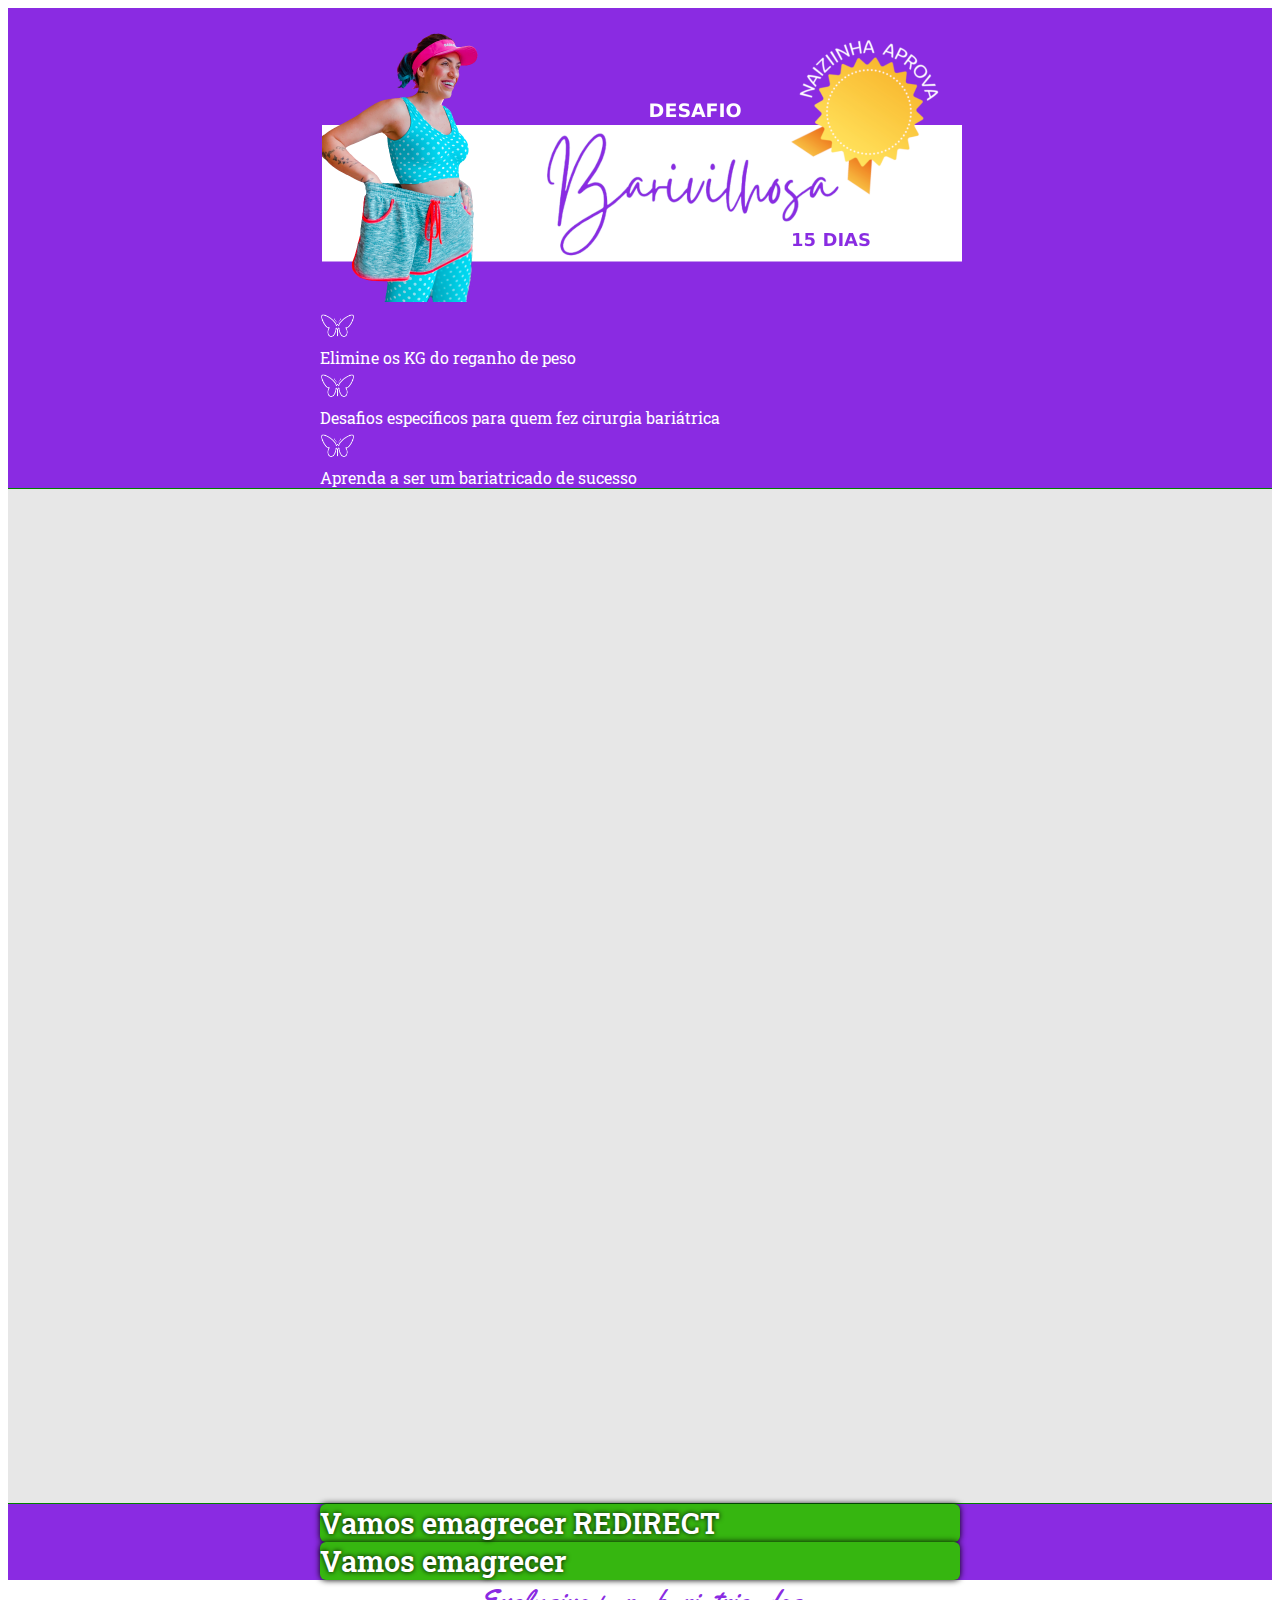
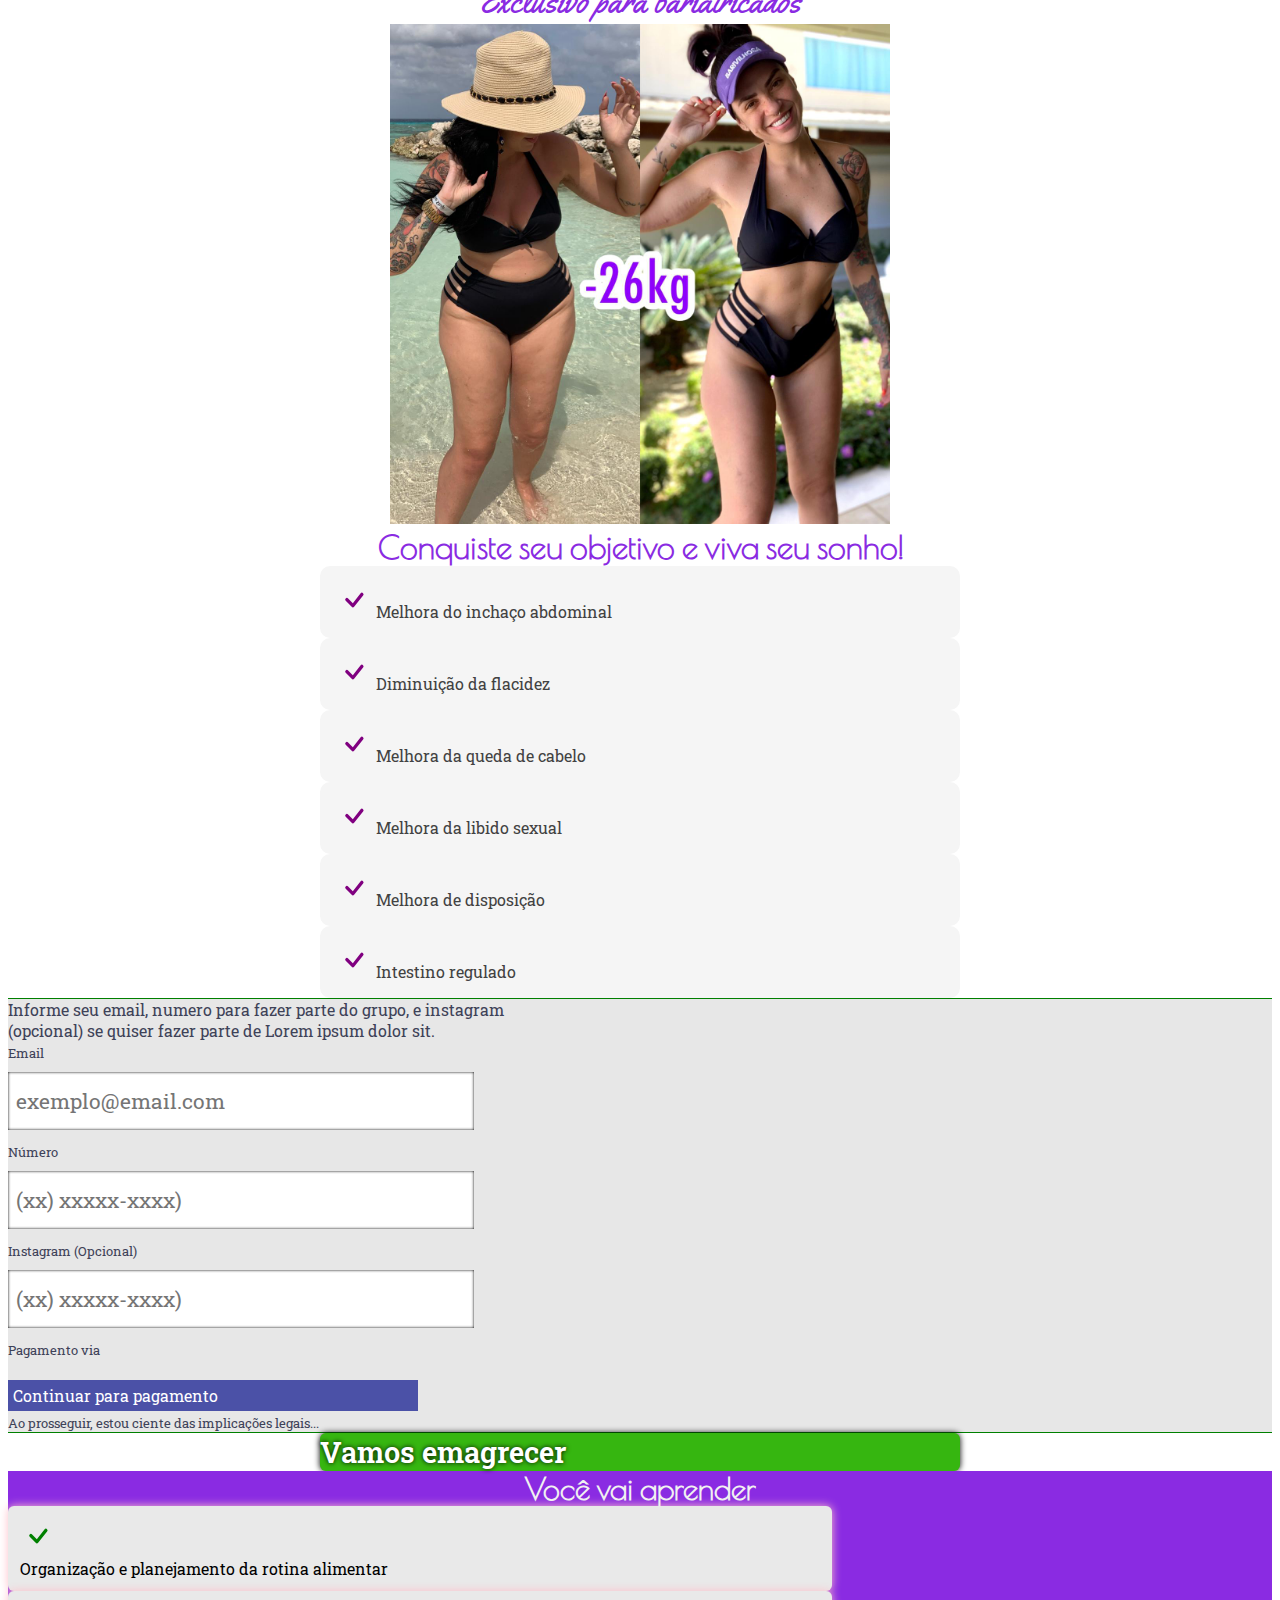
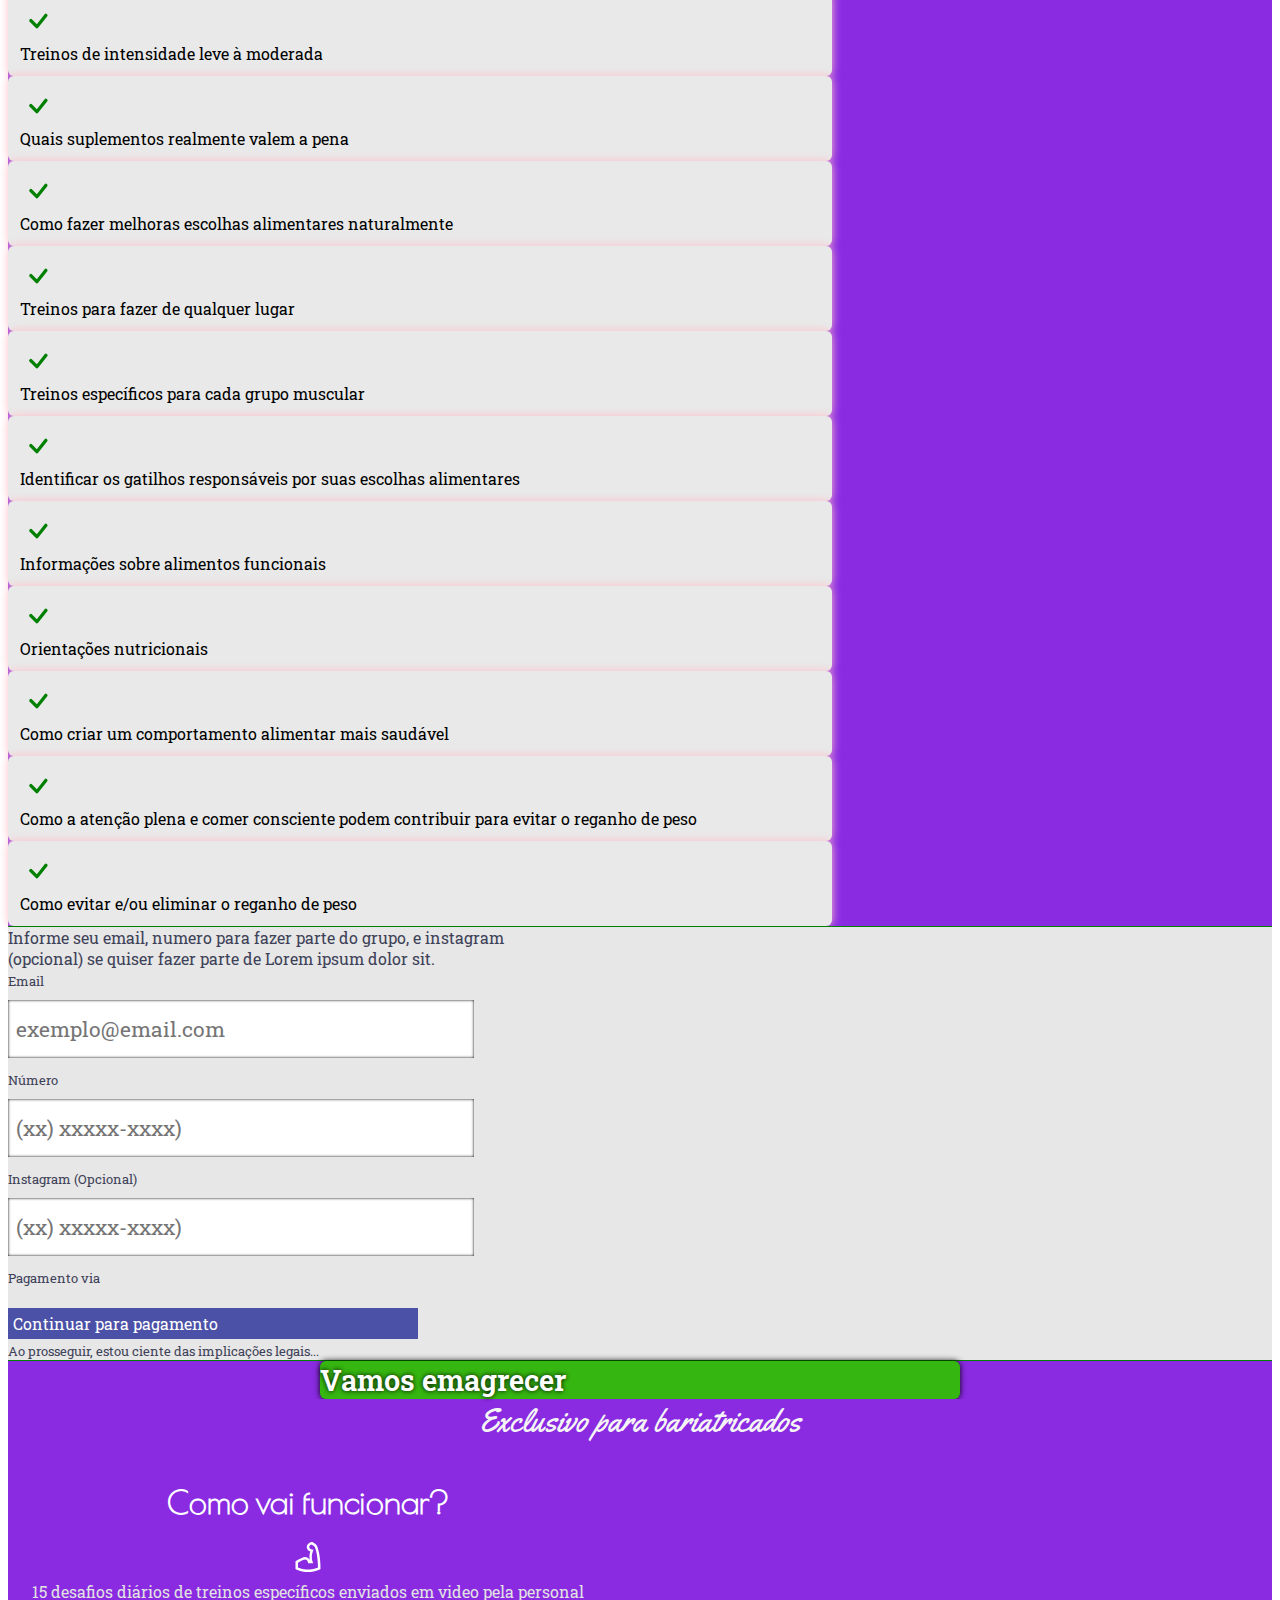
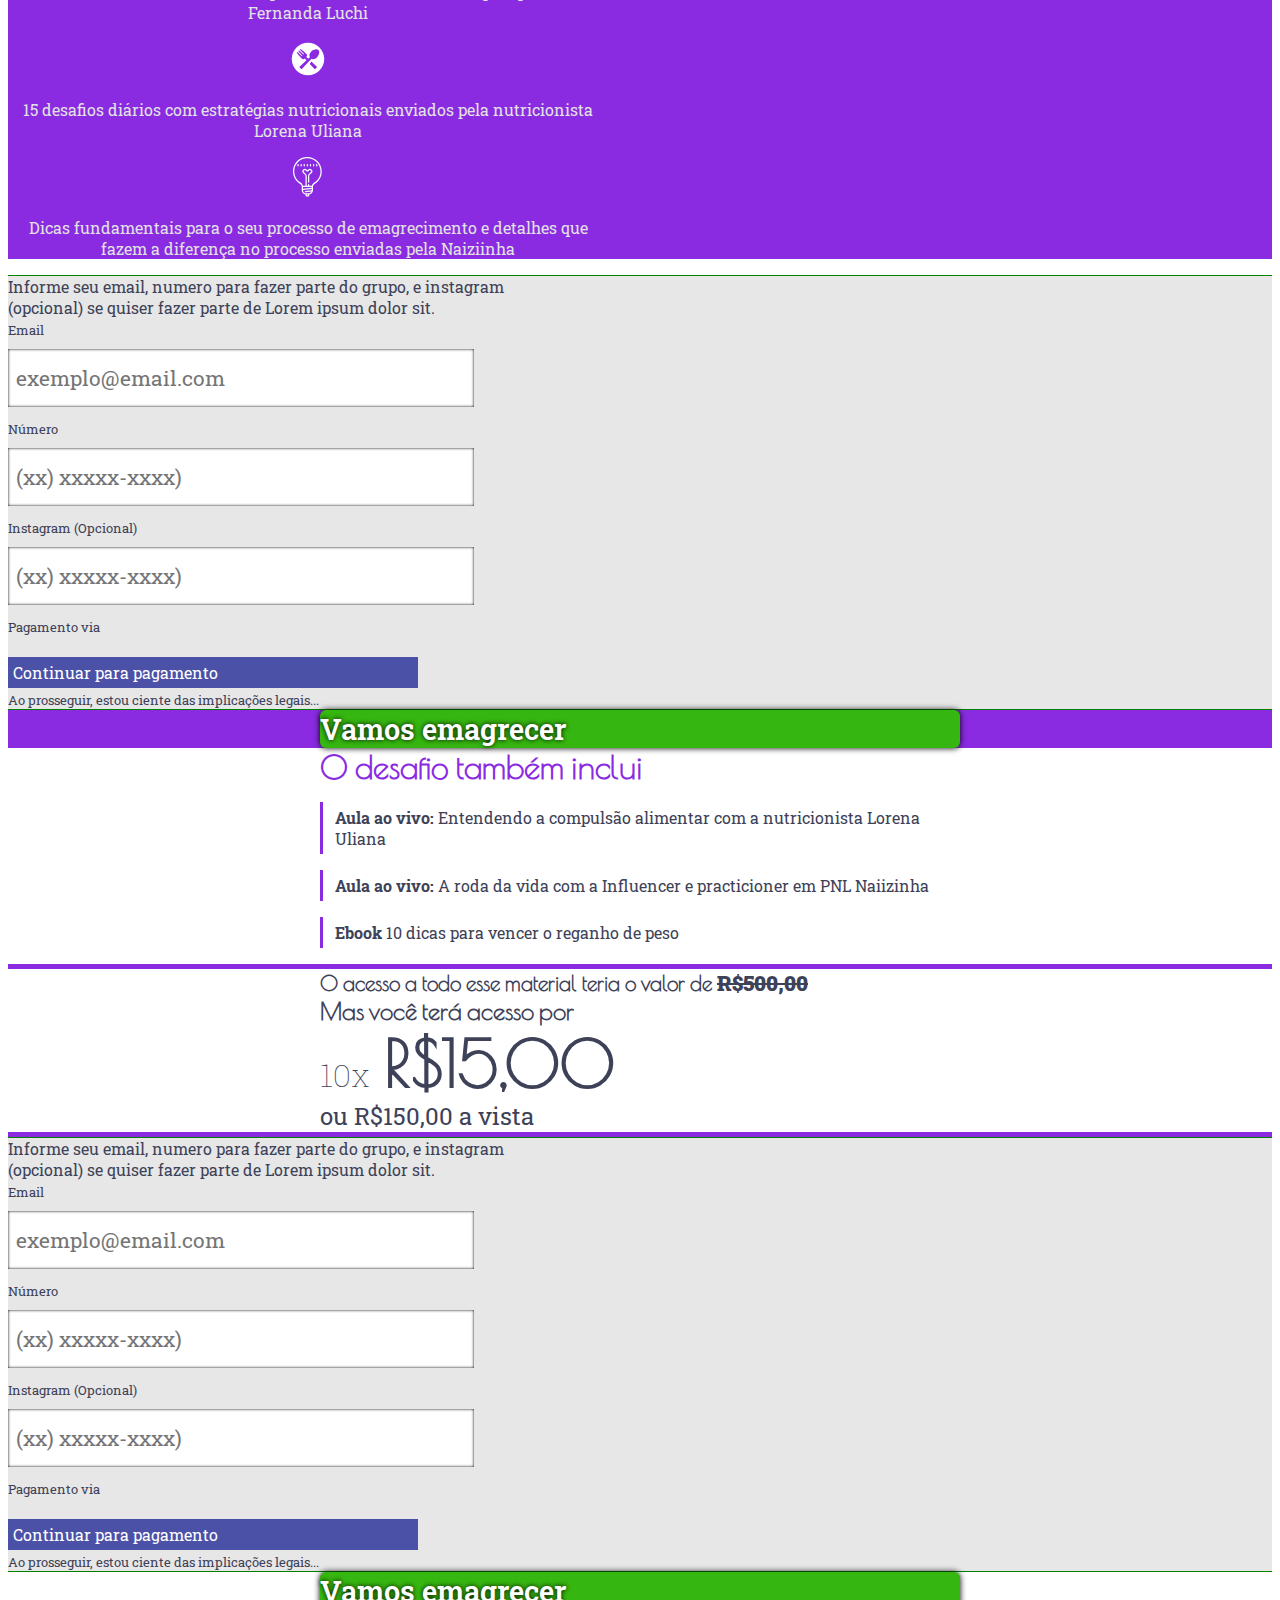
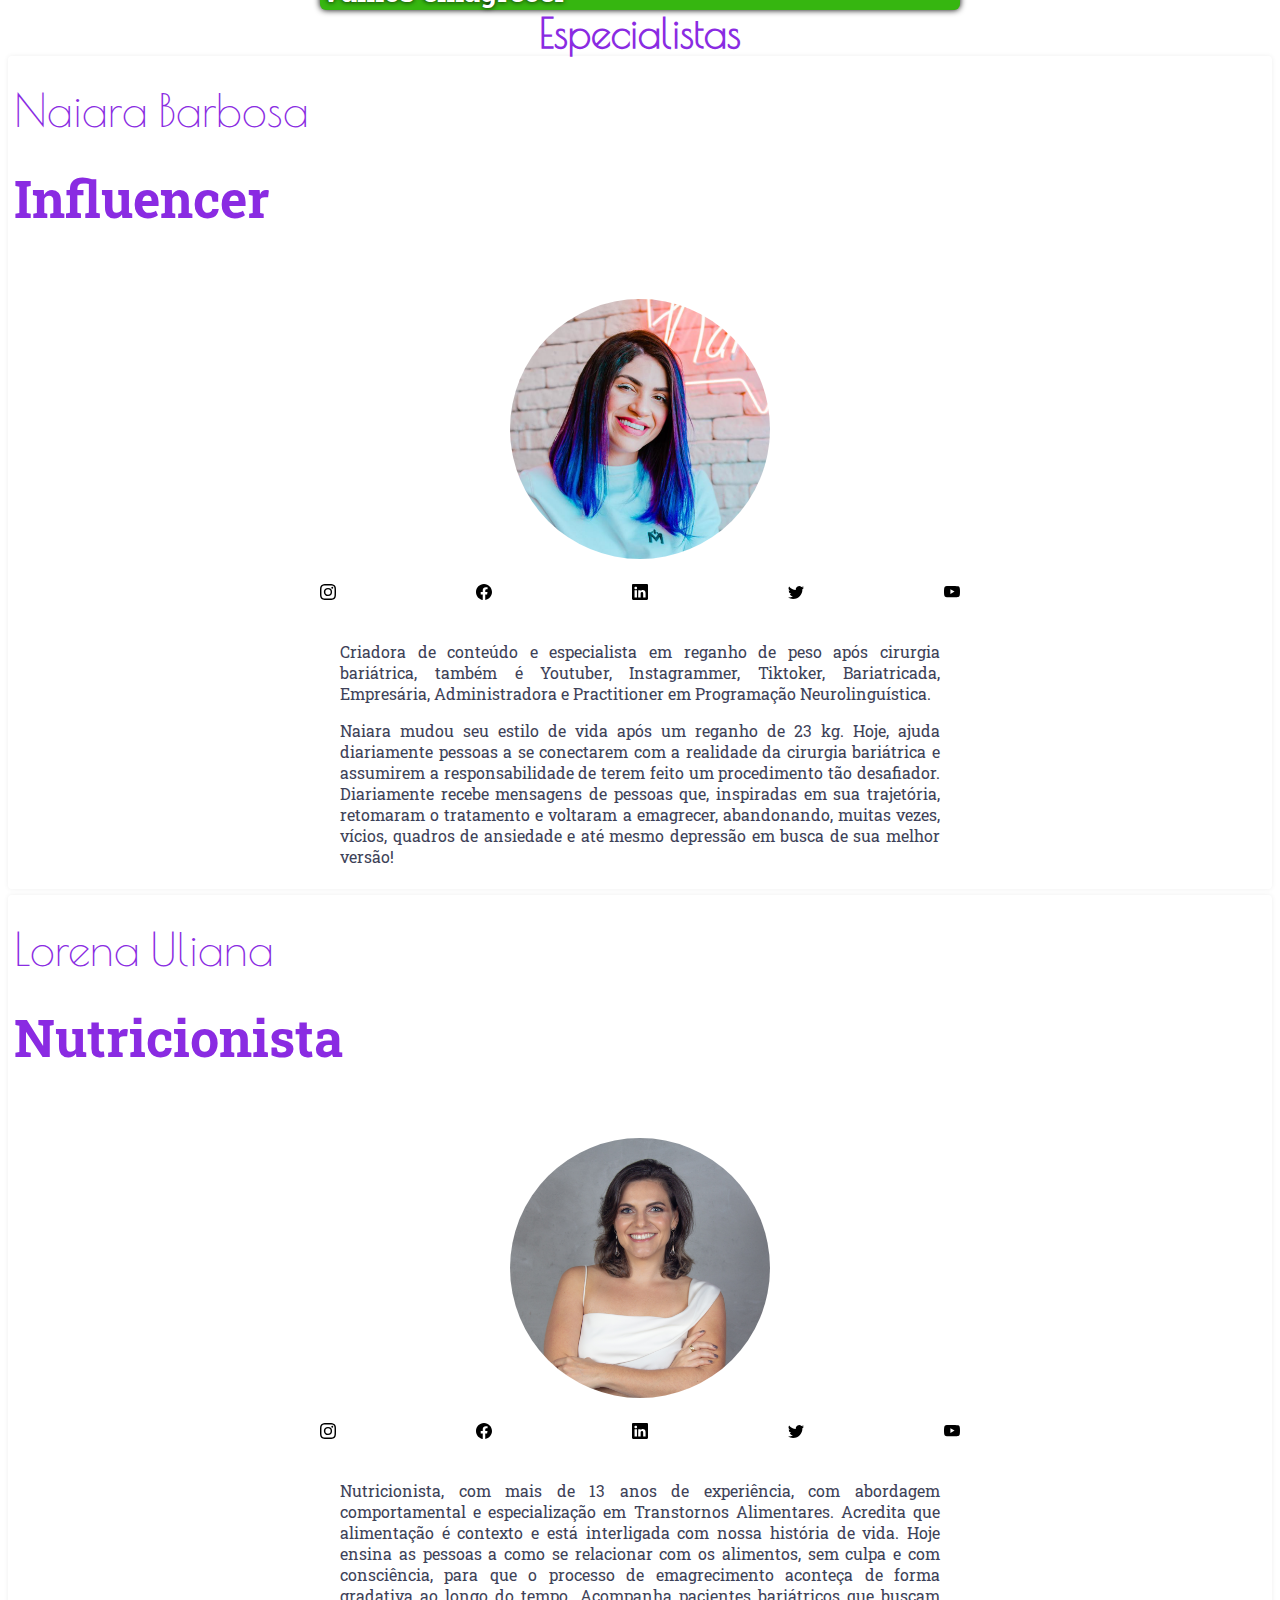
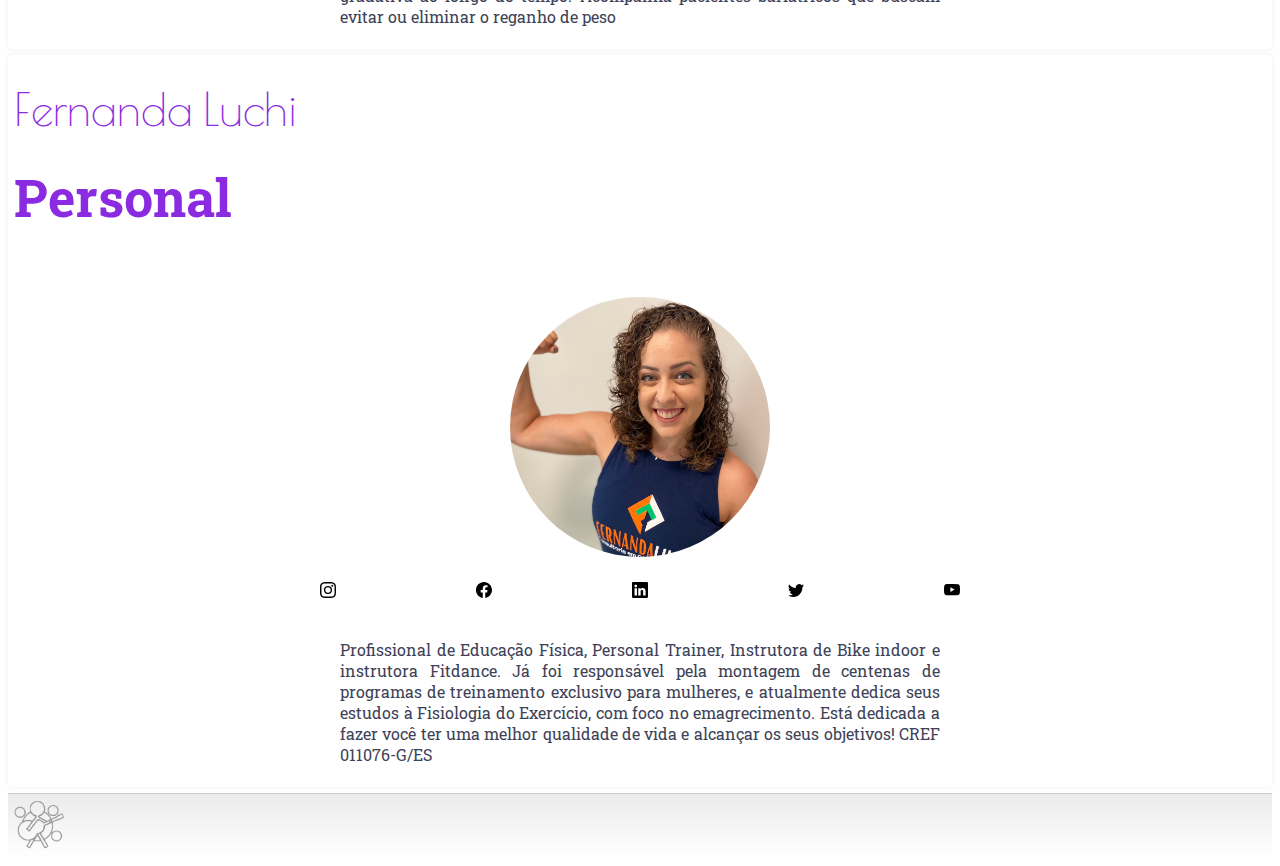
==== commit 877be8a6: "Add files via upload" ====
--- a/index.html
+++ b/index.html
@@ -118,7 +118,7 @@
         </div>
 
         <div class="page-wrapper">
-            <a class="cta-div" href="./middle.html"
+            <a class="cta-div" href="https://pvteste.orbitpages.online/paginavendateste?v=1625243986227"
                 aria-controls="collapseExample">
                 <div class="mx-auto my-5 px-2 py-2 w-75 text-center btn-desafio">
                     Vamos emagrecer REDIRECT
@@ -812,9 +812,9 @@
         integrity="sha384-gtEjrD/SeCtmISkJkNUaaKMoLD0//ElJ19smozuHV6z3Iehds+3Ulb9Bn9Plx0x4"
         crossorigin="anonymous"></script>
     <!-- Save And Redirect Reference -->
-    <script src="js/save-redirect.js"></script>
+    <!-- <script src="js/save-redirect.js"></script> -->
     <!-- Number Formatting -->
-    <script src="js/number-format.js"></script>
+    <!-- <script src="js/number-format.js"></script> -->
     <!-- jquery + bootstrap -->
     <script src="https://cdnjs.cloudflare.com/ajax/libs/popper.js/1.12.9/umd/popper.min.js"
         integrity="sha384-ApNbgh9B+Y1QKtv3Rn7W3mgPxhU9K/ScQsAP7hUibX39j7fakFPskvXusvfa0b4Q"
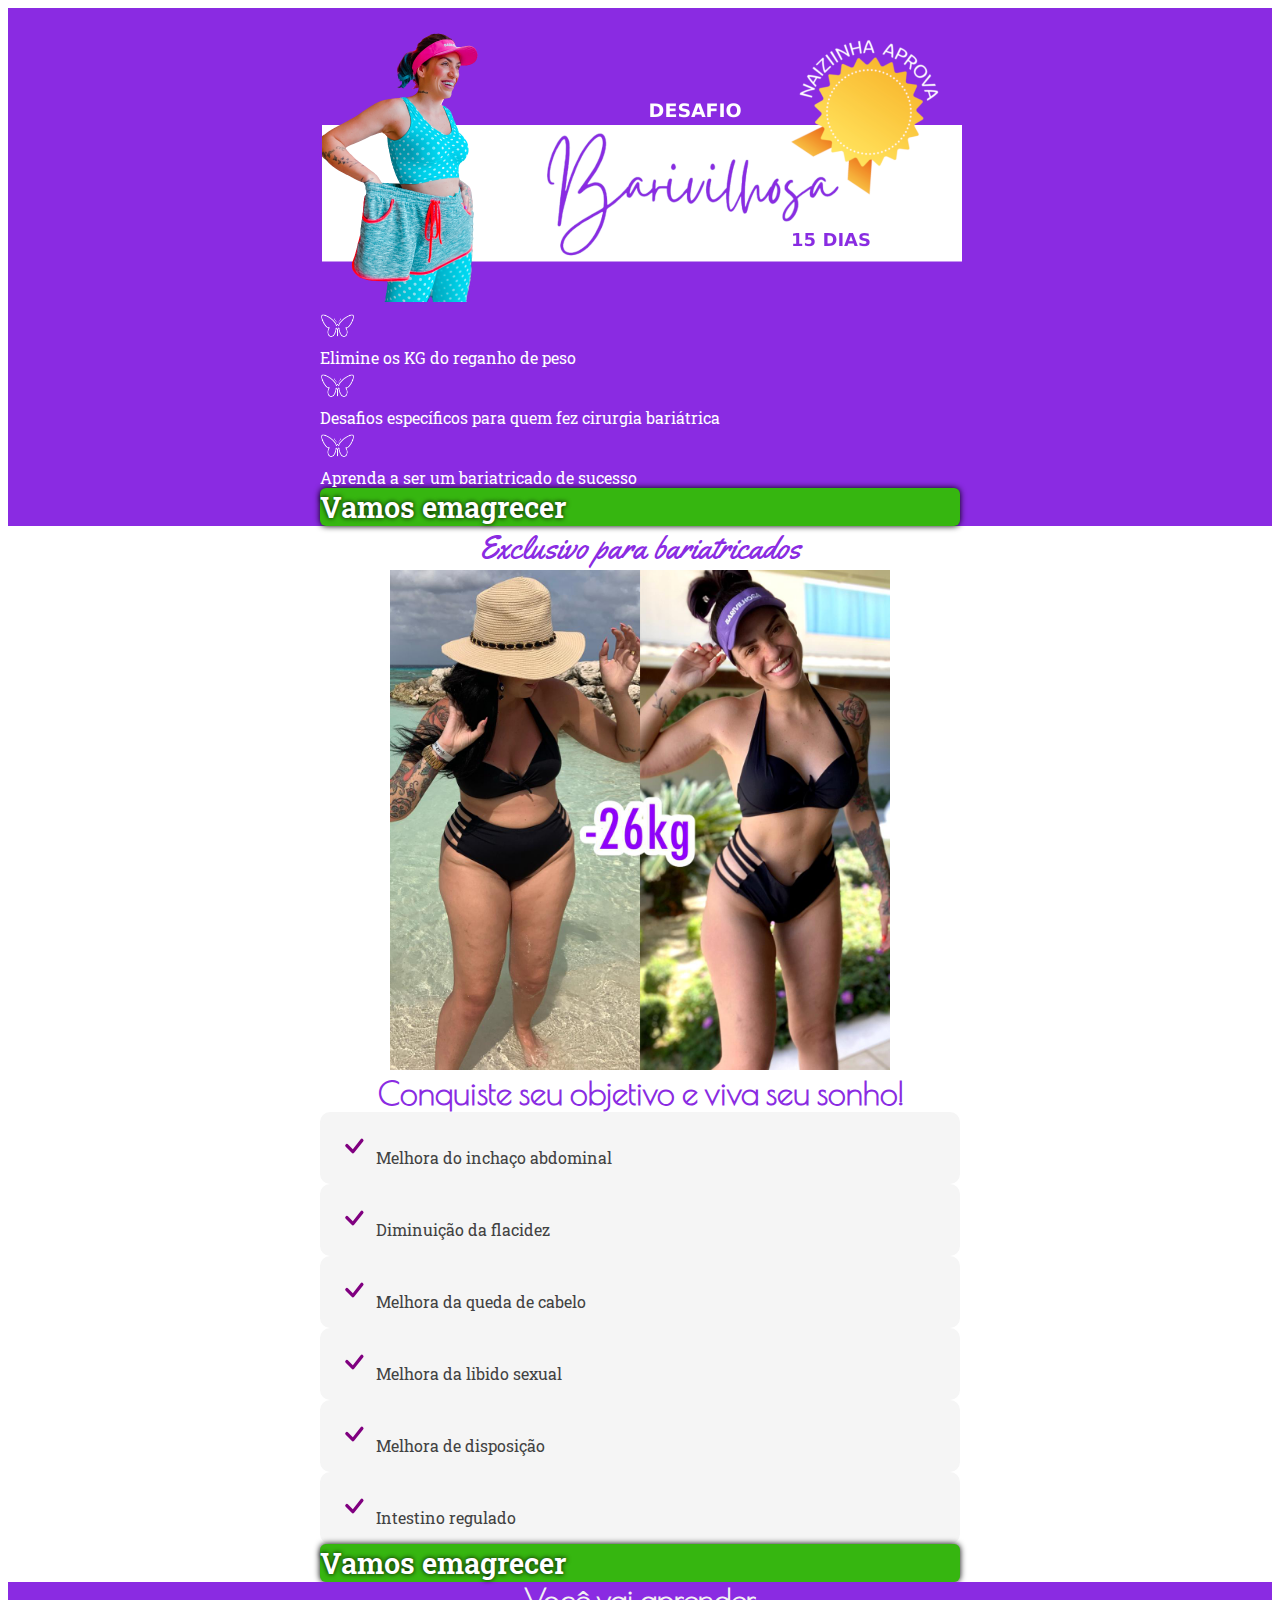
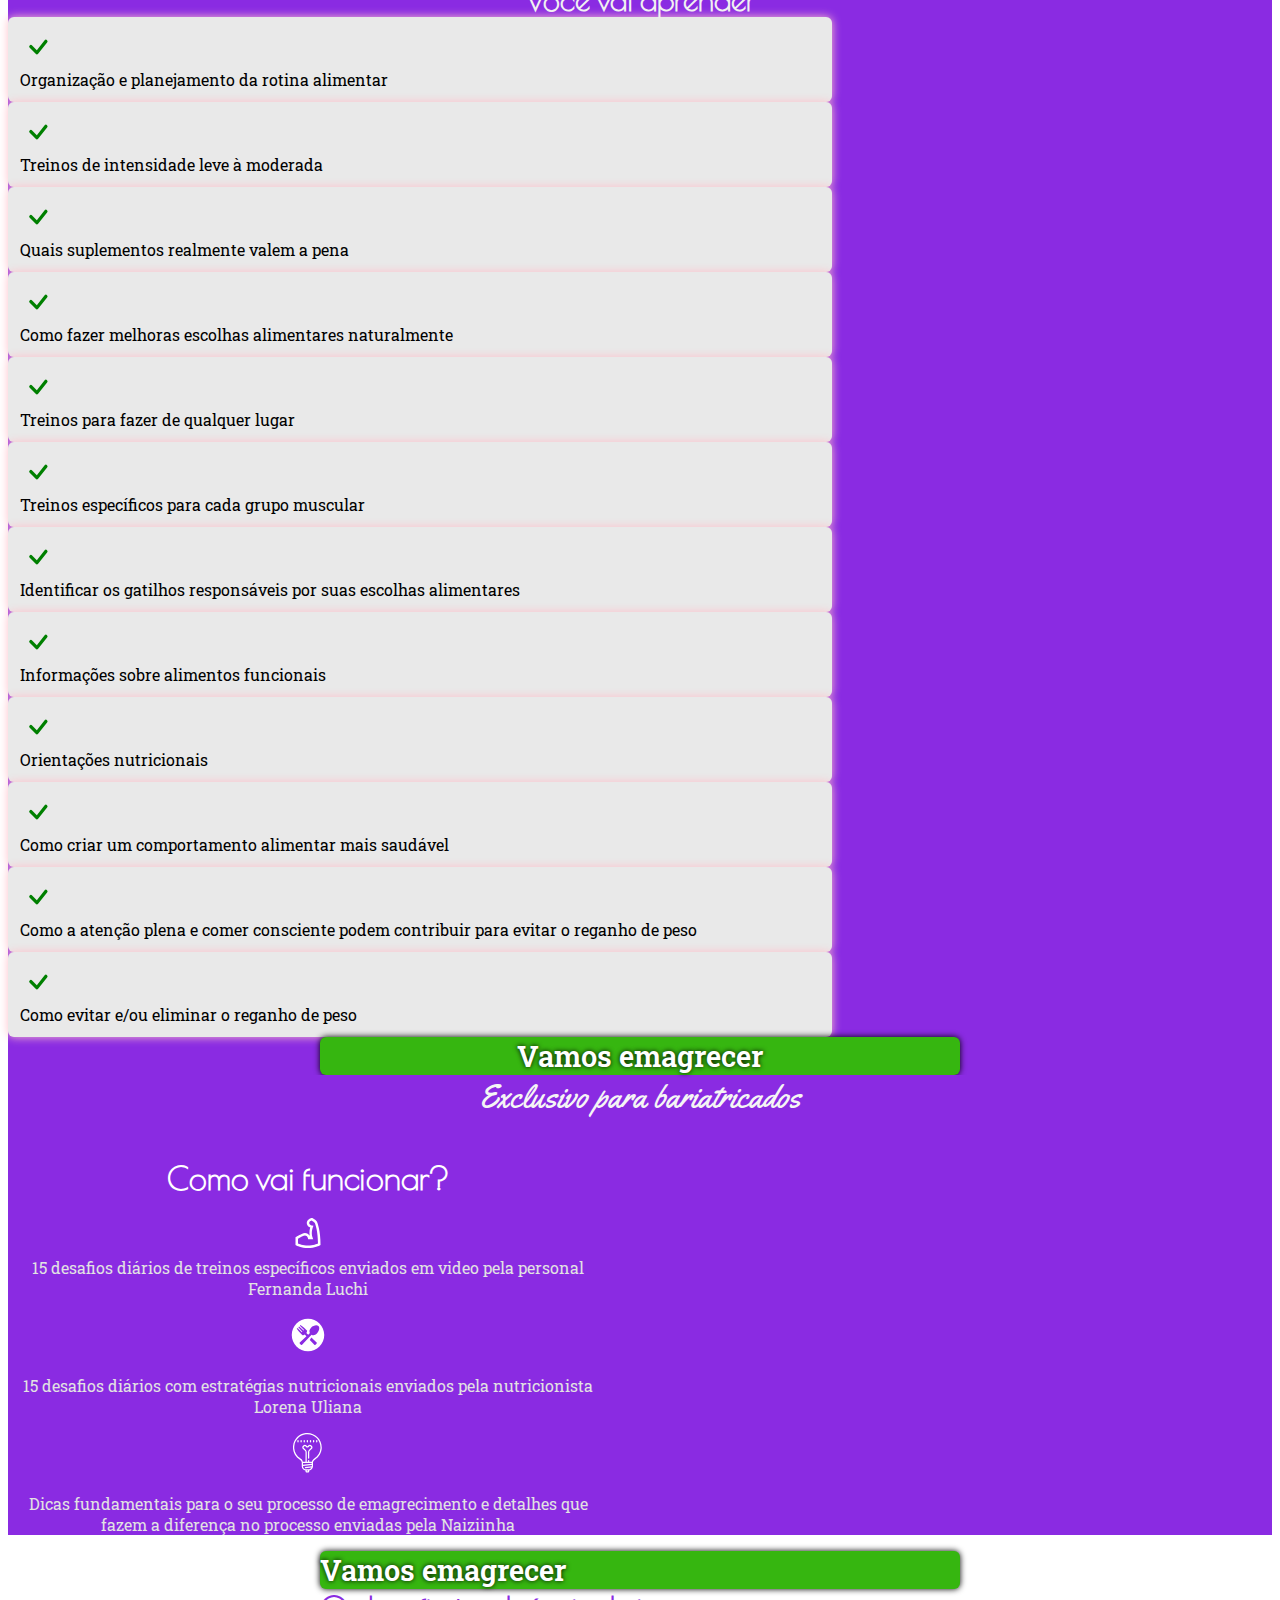
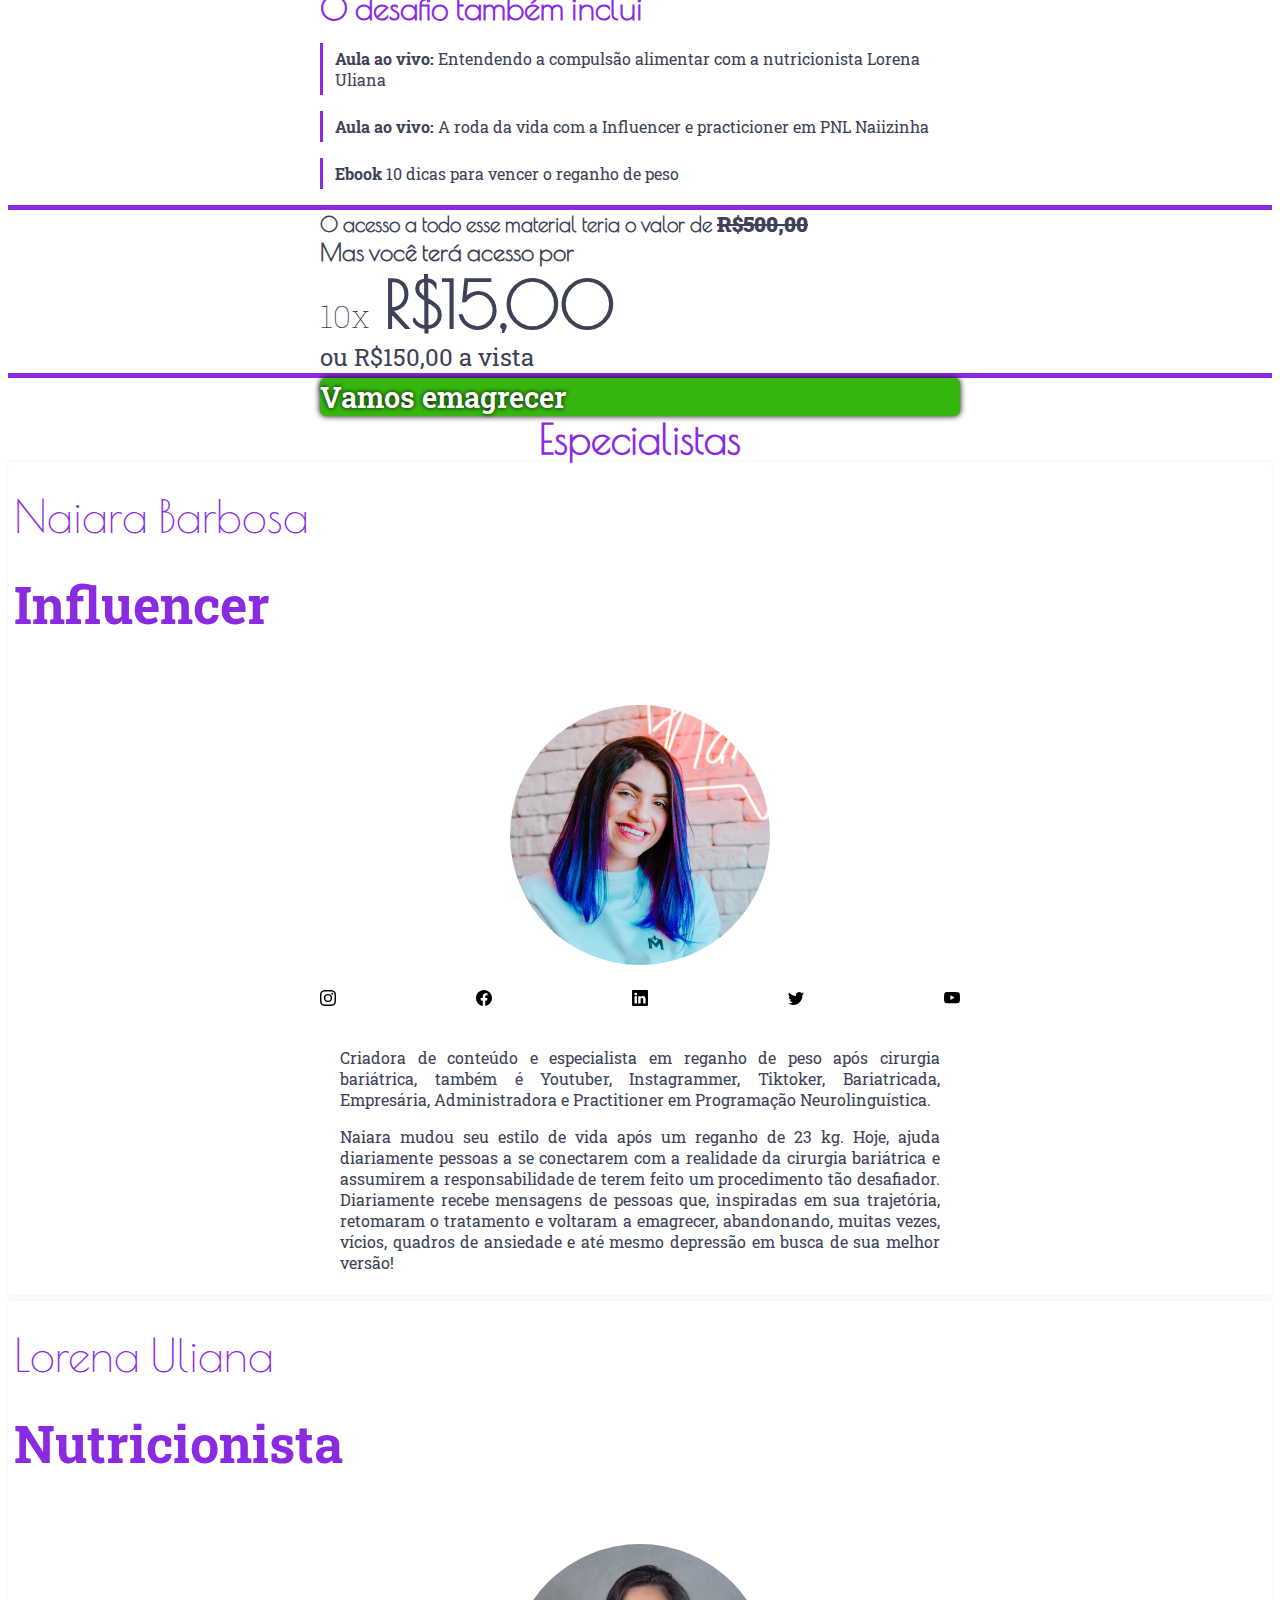
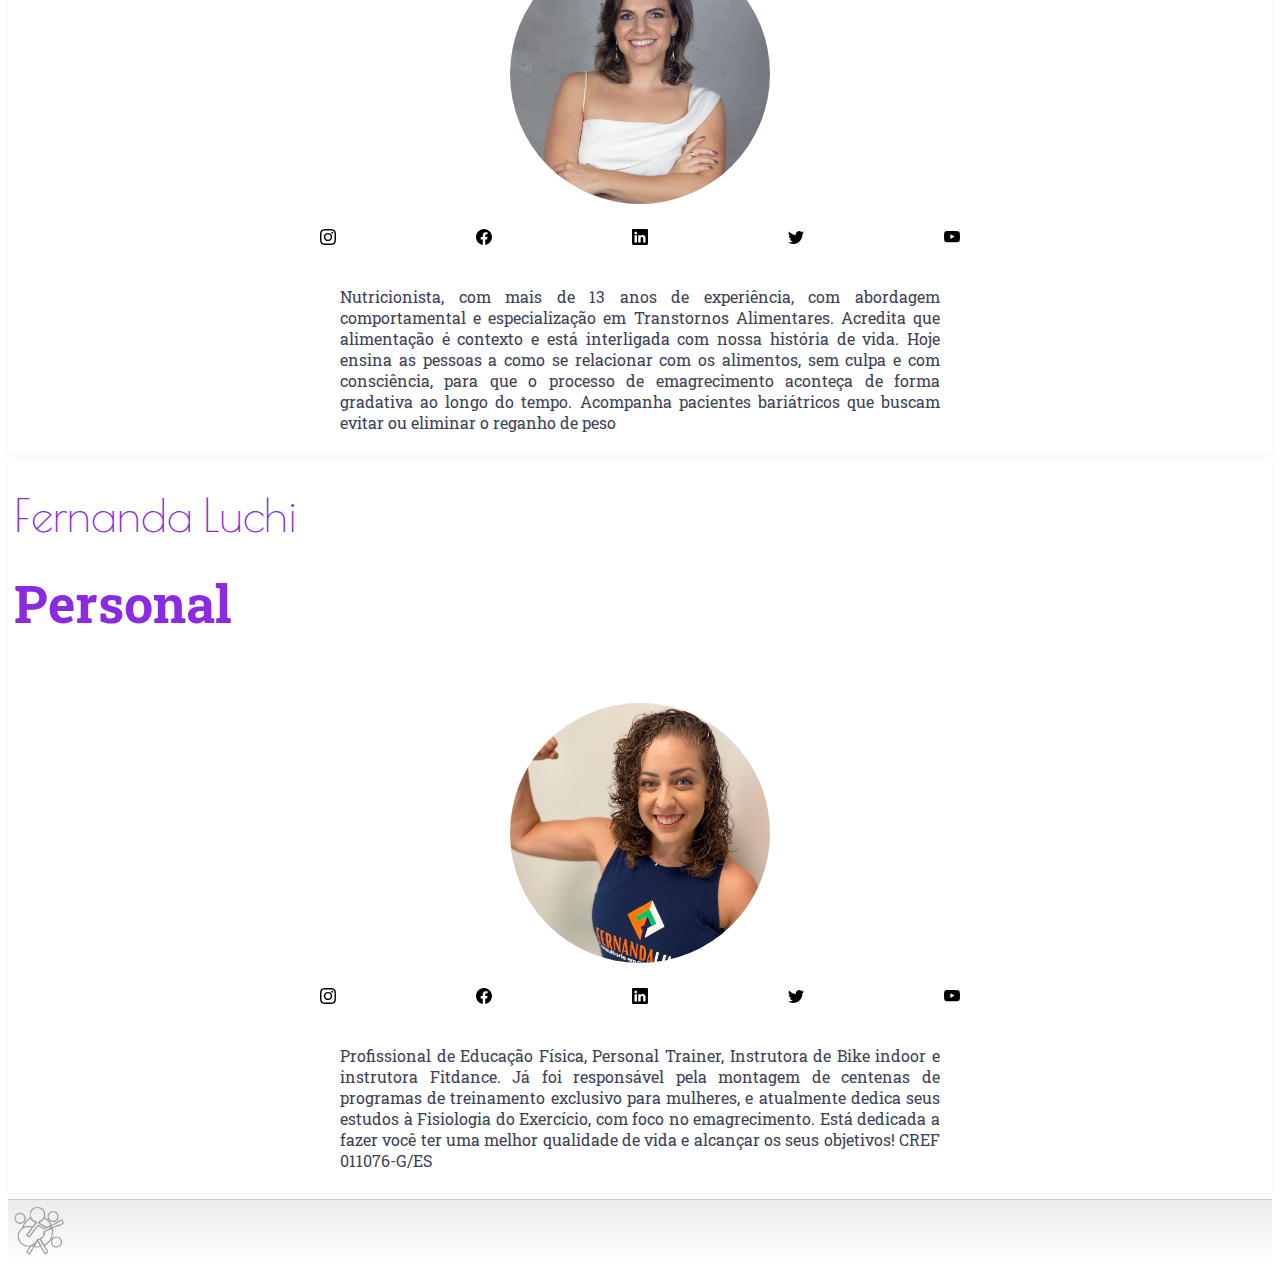
==== commit 8a6e60f0: "Add files via upload" ====
--- a/index.html
+++ b/index.html
@@ -76,58 +76,9 @@
                 </div>
             </div>
         </div>
-        <div id="includedContent"></div>
         <!-- CUSTOM CTA -->
-        <!-- https://mpago.la/2mk841Y -->
-        <div class="collapse flex-column justify-content-center bari-collapse-div py-3" id="collapseExample1">
-            <iframe src="./middle.html" id="iframe1" frameborder="0"></iframe>
-            <!-- <iframe
-                src="https://docs.google.com/forms/d/e/1FAIpQLScX219_RJ2tM_9amk1yzeNlrJXiyHwdX2KnQBN7H7oKawXNVw/viewform?embedded=true"
-                style="width: 100%; min-height: 980px; text-align: center;" frameborder="0" marginheight="0"
-                marginwidth="0">Loading…</iframe> -->
-
-
-            <!-- <div class="bari-collapse-wrapper mx-auto">
-
-                <div class="mx-3 my-2">
-                    Informe seu email, numero para fazer parte do grupo, e instagram (opcional) se quiser fazer parte de
-                    Lorem ipsum dolor sit.
-                </div>
-                <div class="w-100 text-center mt-4">
-                    <small>Email</small>
-                    <input type="text" placeholder="exemplo@email.com" class="bari-collapse-input">
-                    <small>Número</small>
-                    <input type="text" placeholder="(xx) xxxxx-xxxx)" class="bari-collapse-input" id="cellphone">
-                    <small>Instagram (Opcional)</small>
-                    <input type="text" placeholder="(xx) xxxxx-xxxx)" class="bari-collapse-input" id="cellphone">
-                    <br>
-                    <div class="mx-auto mt-5">
-                        <small class="text-muted">Pagamento via</small>&nbsp;&nbsp;
-                        <img src="https://conteudo.mercadopago.com.br/hubfs/Logo/logo_mp_codo.png" style="width: 100px;"
-                            alt="">
-                    </div>
-                    <br>
-                        <div onclick="saveAndRedirect()" class="bari-collapse-button my-3 mt-0 mx-auto py-3">
-                            Continuar para pagamento
-                        </div>
-                    <div class="mx-auto text-muted">
-                        <small>Ao prosseguir, estou ciente das implicações legais...</small>
-                    </div>
-                </div>
-            </div> -->
-        </div>
-
         <div class="page-wrapper">
-            <a class="cta-div" href="https://pvteste.orbitpages.online/paginavendateste?v=1625243986227"
-                aria-controls="collapseExample">
-                <div class="mx-auto my-5 px-2 py-2 w-75 text-center btn-desafio">
-                    Vamos emagrecer REDIRECT
-                </div>
-            </a>
-        </div>
-
-        <div class="page-wrapper">
-            <a class="cta-div" data-toggle="collapse" href="#collapseExample1" role="button" aria-expanded="false"
+            <a class="cta-div" href="https://desafiobarivilhosa.orbitpages.online/checkout-barivilhosa"
                 aria-controls="collapseExample">
                 <div class="mx-auto my-5 px-2 py-2 w-75 text-center btn-desafio">
                     Vamos emagrecer
@@ -203,42 +154,8 @@
 
 
     <!-- CUSTOM CTA -->
-    <!-- https://mpago.la/2mk841Y -->
-    <div class="collapse flex-column justify-content-center bari-collapse-div py-3" id="collapseExample2">
-        <div class="bari-collapse-wrapper mx-auto">
-
-            <div class="mx-3 my-2">
-                Informe seu email, numero para fazer parte do grupo, e instagram (opcional) se quiser fazer parte de
-                Lorem ipsum dolor sit.
-            </div>
-            <div class="w-100 text-center mt-4">
-                <small>Email</small>
-                <input type="text" placeholder="exemplo@email.com" class="bari-collapse-input">
-                <small>Número</small>
-                <input type="text" placeholder="(xx) xxxxx-xxxx)" class="bari-collapse-input" id="cellphone">
-                <small>Instagram (Opcional)</small>
-                <input type="text" placeholder="(xx) xxxxx-xxxx)" class="bari-collapse-input" id="cellphone">
-                <br>
-                <div class="mx-auto mt-5">
-                    <small class="text-muted">Pagamento via</small>&nbsp;&nbsp;
-                    <img src="https://conteudo.mercadopago.com.br/hubfs/Logo/logo_mp_codo.png" style="width: 100px;"
-                        alt="">
-                </div>
-                <br>
-                <a class="">
-                    <div class="bari-collapse-button my-3 mt-0 mx-auto py-3">
-                        Continuar para pagamento
-                    </div>
-                </a>
-                <div class="mx-auto text-muted">
-                    <small>Ao prosseguir, estou ciente das implicações legais...</small>
-                </div>
-            </div>
-        </div>
-    </div>
-
     <div class="page-wrapper">
-        <a class="cta-div" data-toggle="collapse" href="#collapseExample2" role="button" aria-expanded="false"
+        <a class="cta-div" href="https://desafiobarivilhosa.orbitpages.online/checkout-barivilhosa"
             aria-controls="collapseExample">
             <div class="mx-auto my-5 px-2 py-2 w-75 text-center btn-desafio">
                 Vamos emagrecer
@@ -374,53 +291,17 @@
             Como evitar e/ou eliminar o reganho de peso
         </div>
 
-    </div>
-
-    <!-- CUSTOM CTA -->
-    <!-- https://mpago.la/2mk841Y -->
-    <div class="collapse flex-column justify-content-center bari-collapse-div py-3" id="collapseExample3">
-        <div class="bari-collapse-wrapper mx-auto">
-
-            <div class="mx-3 my-2">
-                Informe seu email, numero para fazer parte do grupo, e instagram (opcional) se quiser fazer parte de
-                Lorem ipsum dolor sit.
-            </div>
-            <div class="w-100 text-center mt-4">
-                <small>Email</small>
-                <input type="text" placeholder="exemplo@email.com" class="bari-collapse-input">
-                <small>Número</small>
-                <input type="text" placeholder="(xx) xxxxx-xxxx)" class="bari-collapse-input" id="cellphone">
-                <small>Instagram (Opcional)</small>
-                <input type="text" placeholder="(xx) xxxxx-xxxx)" class="bari-collapse-input" id="cellphone">
-                <br>
-                <div class="mx-auto mt-5">
-                    <small class="text-muted">Pagamento via</small>&nbsp;&nbsp;
-                    <img src="https://conteudo.mercadopago.com.br/hubfs/Logo/logo_mp_codo.png" style="width: 100px;"
-                        alt="">
-                </div>
-                <br>
-                <a class="">
-                    <div class="bari-collapse-button my-3 mt-0 mx-auto py-3">
-                        Continuar para pagamento
-                    </div>
-                </a>
-                <div class="mx-auto text-muted">
-                    <small>Ao prosseguir, estou ciente das implicações legais...</small>
-                </div>
-            </div>
-        </div>
-    </div>
-
-    <div style="background-color: #8a2be2;" class="py-1">
+        <!-- CUSTOM CTA -->
         <div class="page-wrapper">
-            <a class="cta-div" data-toggle="collapse" href="#collapseExample3" role="button" aria-expanded="false"
+            <a class="cta-div" href="https://desafiobarivilhosa.orbitpages.online/checkout-barivilhosa"
                 aria-controls="collapseExample">
-                <div class="mx-auto my-5 px-2 py-2 w-75 text-center btn-desafio">
+                <div class="mx-auto mt-5 px-2 py-2 w-75 text-center btn-desafio">
                     Vamos emagrecer
                 </div>
             </a>
         </div>
     </div>
+
 
     <div id="funcionar" class="section-aprender w-100 py-4 px-2 my-0 mt-0">
         <div class="w-100 section-aprender-title my-3 mb-4 cmh"
@@ -511,49 +392,13 @@
     </div>
 
     <!-- CUSTOM CTA -->
-    <!-- https://mpago.la/2mk841Y -->
-    <div class="collapse flex-column justify-content-center bari-collapse-div py-3" id="collapseExample4">
-        <div class="bari-collapse-wrapper mx-auto">
-
-            <div class="mx-3 my-2">
-                Informe seu email, numero para fazer parte do grupo, e instagram (opcional) se quiser fazer parte de
-                Lorem ipsum dolor sit.
-            </div>
-            <div class="w-100 text-center mt-4">
-                <small>Email</small>
-                <input type="text" placeholder="exemplo@email.com" class="bari-collapse-input">
-                <small>Número</small>
-                <input type="text" placeholder="(xx) xxxxx-xxxx)" class="bari-collapse-input" id="cellphone">
-                <small>Instagram (Opcional)</small>
-                <input type="text" placeholder="(xx) xxxxx-xxxx)" class="bari-collapse-input" id="cellphone">
-                <br>
-                <div class="mx-auto mt-5">
-                    <small class="text-muted">Pagamento via</small>&nbsp;&nbsp;
-                    <img src="https://conteudo.mercadopago.com.br/hubfs/Logo/logo_mp_codo.png" style="width: 100px;"
-                        alt="">
-                </div>
-                <br>
-                <a class="">
-                    <div class="bari-collapse-button my-3 mt-0 mx-auto py-3">
-                        Continuar para pagamento
-                    </div>
-                </a>
-                <div class="mx-auto text-muted">
-                    <small>Ao prosseguir, estou ciente das implicações legais...</small>
-                </div>
-            </div>
-        </div>
-    </div>
-
-    <div style="background-color: #8a2be2;" class="py-1">
-        <div class="page-wrapper">
-            <a class="cta-div" data-toggle="collapse" href="#collapseExample4" role="button" aria-expanded="false"
-                aria-controls="collapseExample">
-                <div class="mx-auto my-5 px-2 py-2 w-75 text-center btn-desafio">
-                    Vamos emagrecer
-                </div>
-            </a>
-        </div>
+    <div class="page-wrapper">
+        <a class="cta-div" href="https://desafiobarivilhosa.orbitpages.online/checkout-barivilhosa"
+            aria-controls="collapseExample">
+            <div class="mx-auto my-5 px-2 py-2 w-75 text-center btn-desafio">
+                Vamos emagrecer
+            </div>
+        </a>
     </div>
 
     <div class="page-wrapper">
@@ -597,42 +442,8 @@
     </div>
 
     <!-- CUSTOM CTA -->
-    <!-- https://mpago.la/2mk841Y -->
-    <div class="collapse flex-column justify-content-center bari-collapse-div py-1" id="collapseExample5">
-        <div class="bari-collapse-wrapper mx-auto">
-
-            <div class="mx-3 my-2">
-                Informe seu email, numero para fazer parte do grupo, e instagram (opcional) se quiser fazer parte de
-                Lorem ipsum dolor sit.
-            </div>
-            <div class="w-100 text-center mt-4">
-                <small>Email</small>
-                <input type="text" placeholder="exemplo@email.com" class="bari-collapse-input">
-                <small>Número</small>
-                <input type="text" placeholder="(xx) xxxxx-xxxx)" class="bari-collapse-input" id="cellphone">
-                <small>Instagram (Opcional)</small>
-                <input type="text" placeholder="(xx) xxxxx-xxxx)" class="bari-collapse-input" id="cellphone">
-                <br>
-                <div class="mx-auto mt-5">
-                    <small class="text-muted">Pagamento via</small>&nbsp;&nbsp;
-                    <img src="https://conteudo.mercadopago.com.br/hubfs/Logo/logo_mp_codo.png" style="width: 100px;"
-                        alt="">
-                </div>
-                <br>
-                <a class="">
-                    <div class="bari-collapse-button my-3 mt-0 mx-auto py-3">
-                        Continuar para pagamento
-                    </div>
-                </a>
-                <div class="mx-auto text-muted">
-                    <small>Ao prosseguir, estou ciente das implicações legais...</small>
-                </div>
-            </div>
-        </div>
-    </div>
-
     <div class="page-wrapper">
-        <a class="cta-div" data-toggle="collapse" href="#collapseExample5" role="button" aria-expanded="false"
+        <a class="cta-div" href="https://desafiobarivilhosa.orbitpages.online/checkout-barivilhosa"
             aria-controls="collapseExample">
             <div class="mx-auto my-5 px-2 py-2 w-75 text-center btn-desafio">
                 Vamos emagrecer
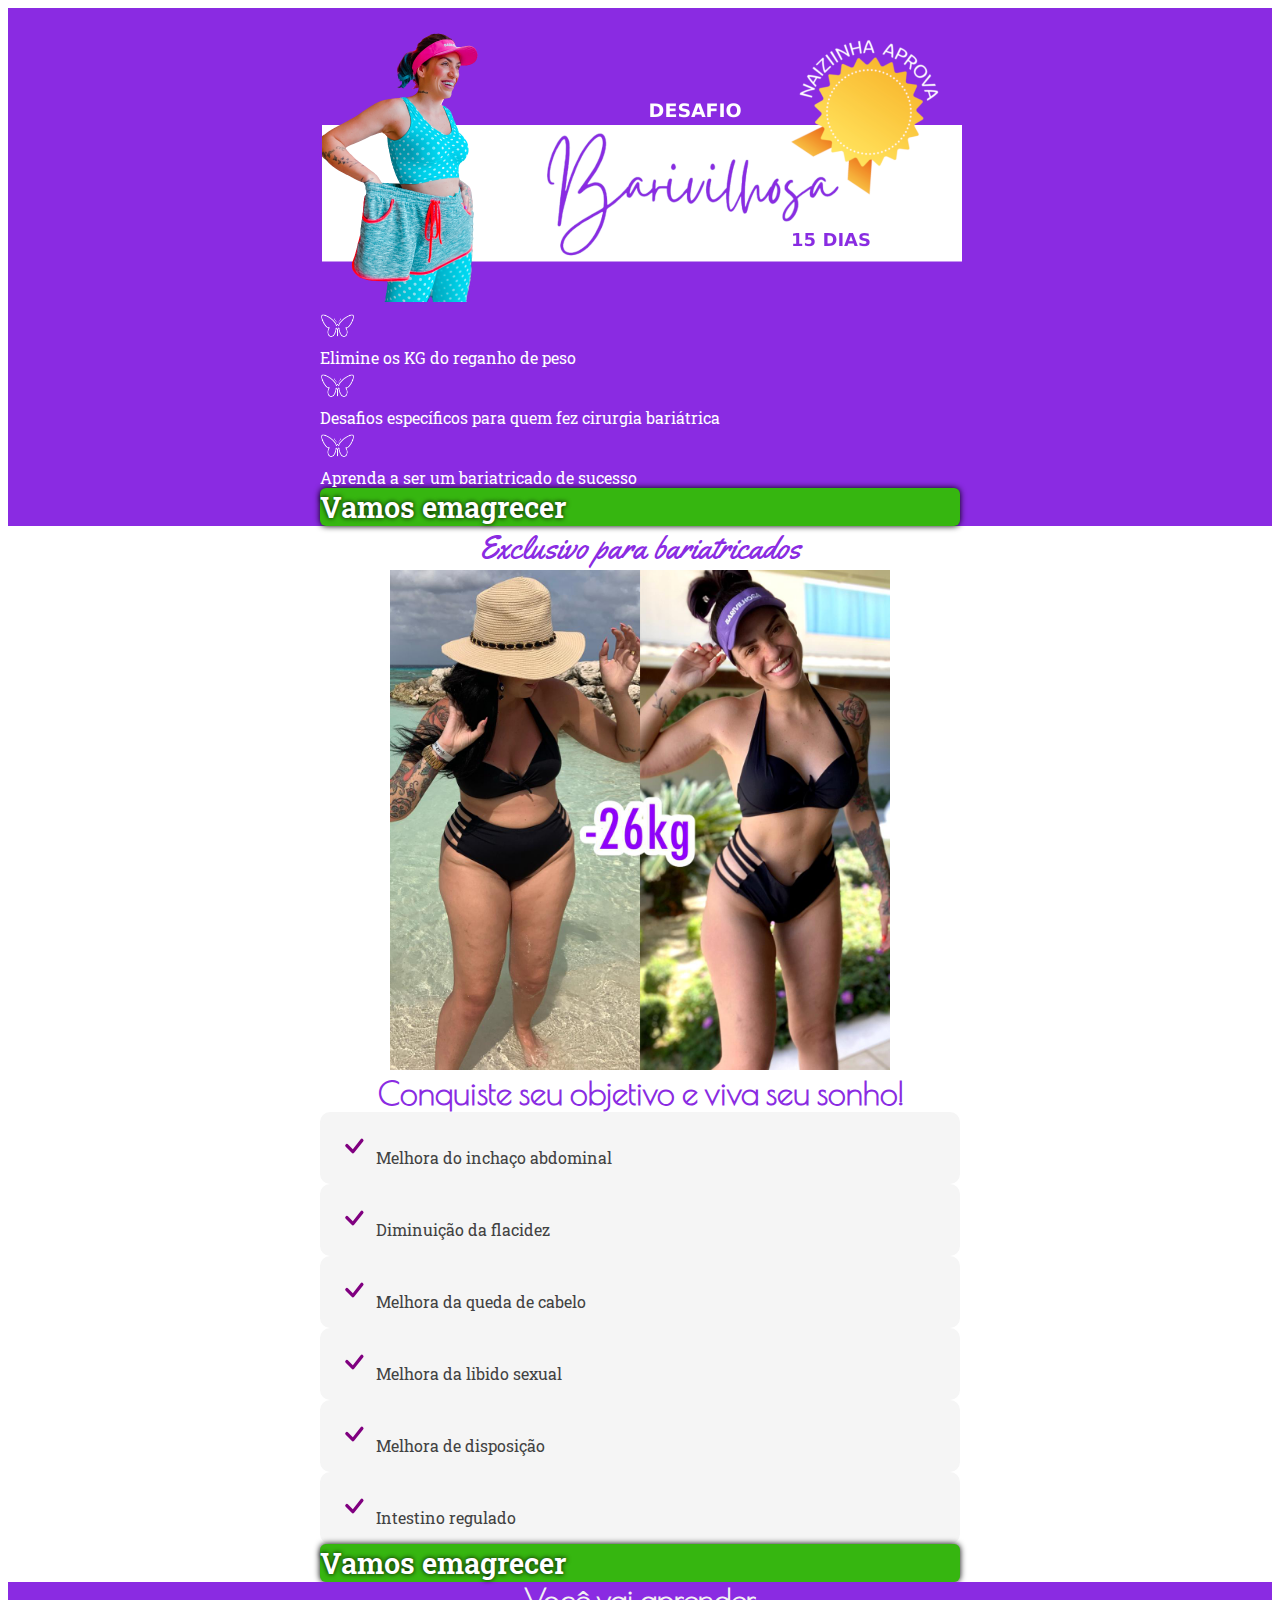
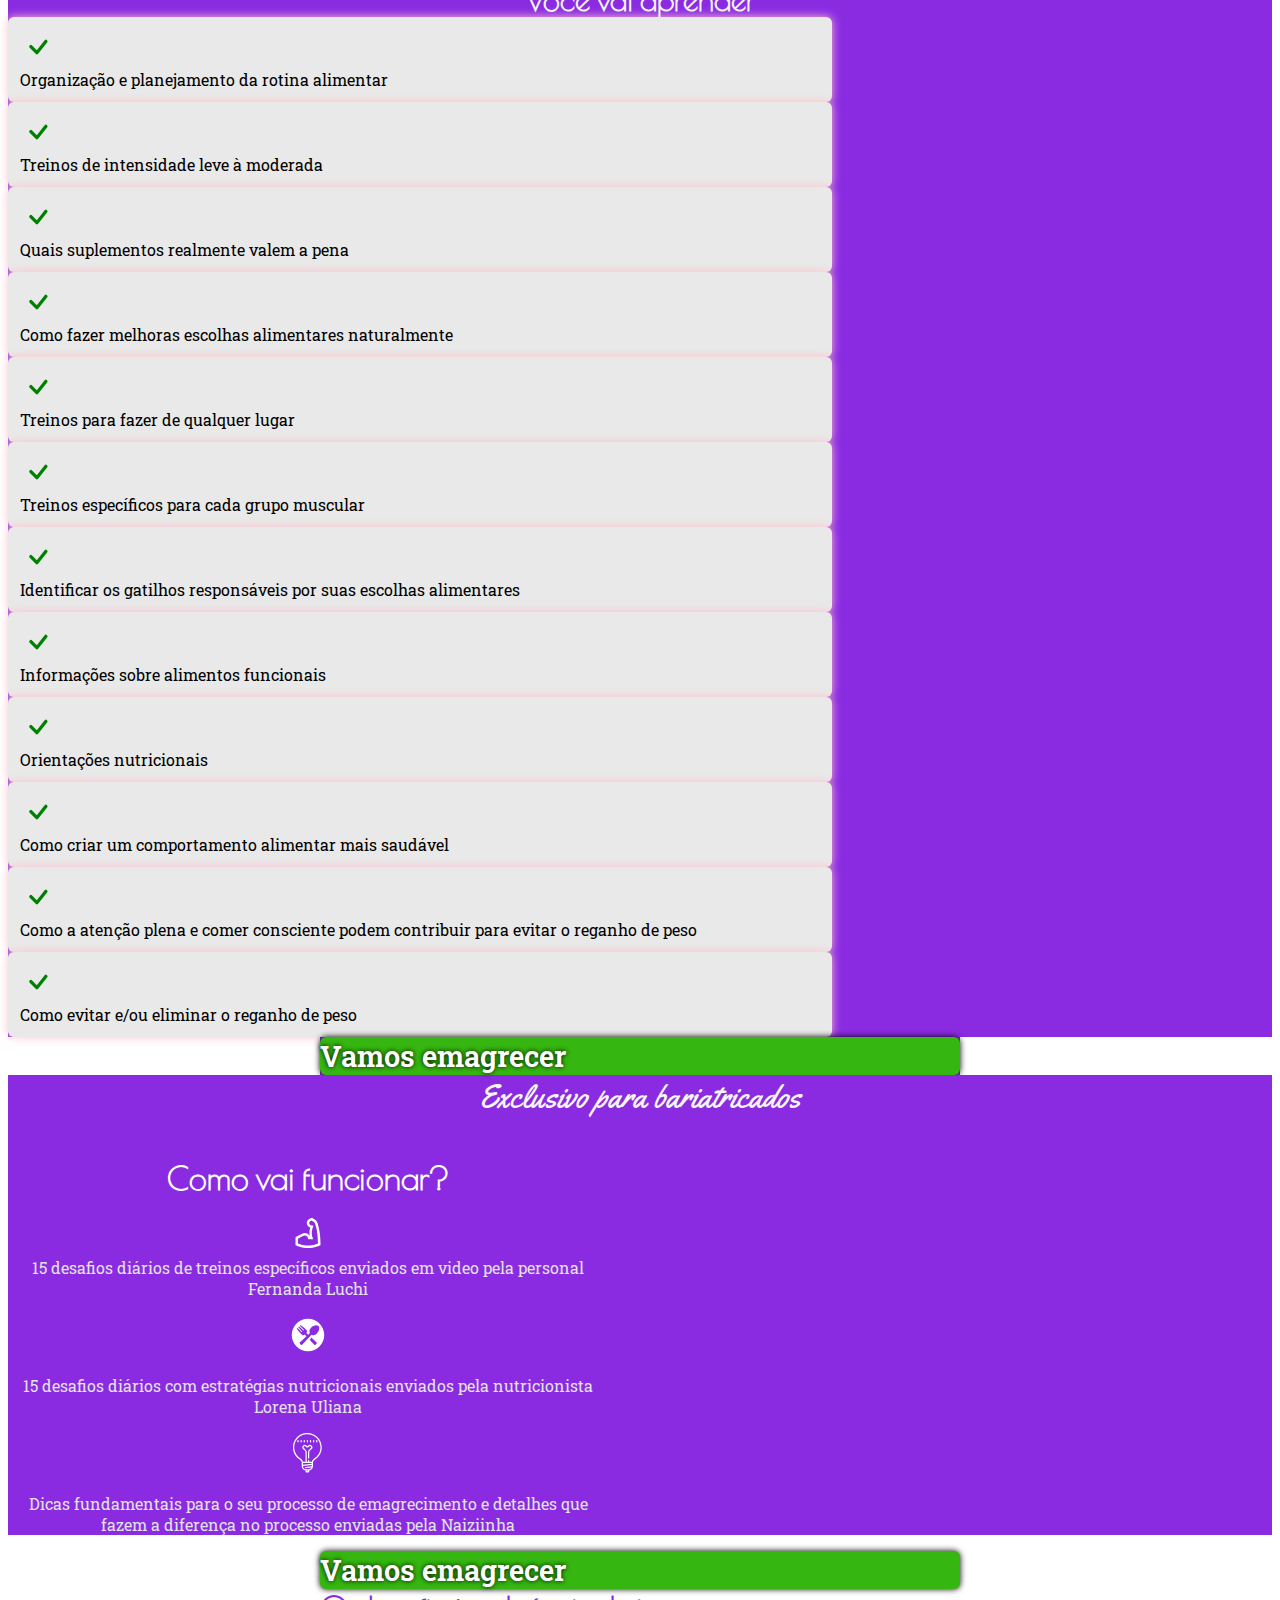
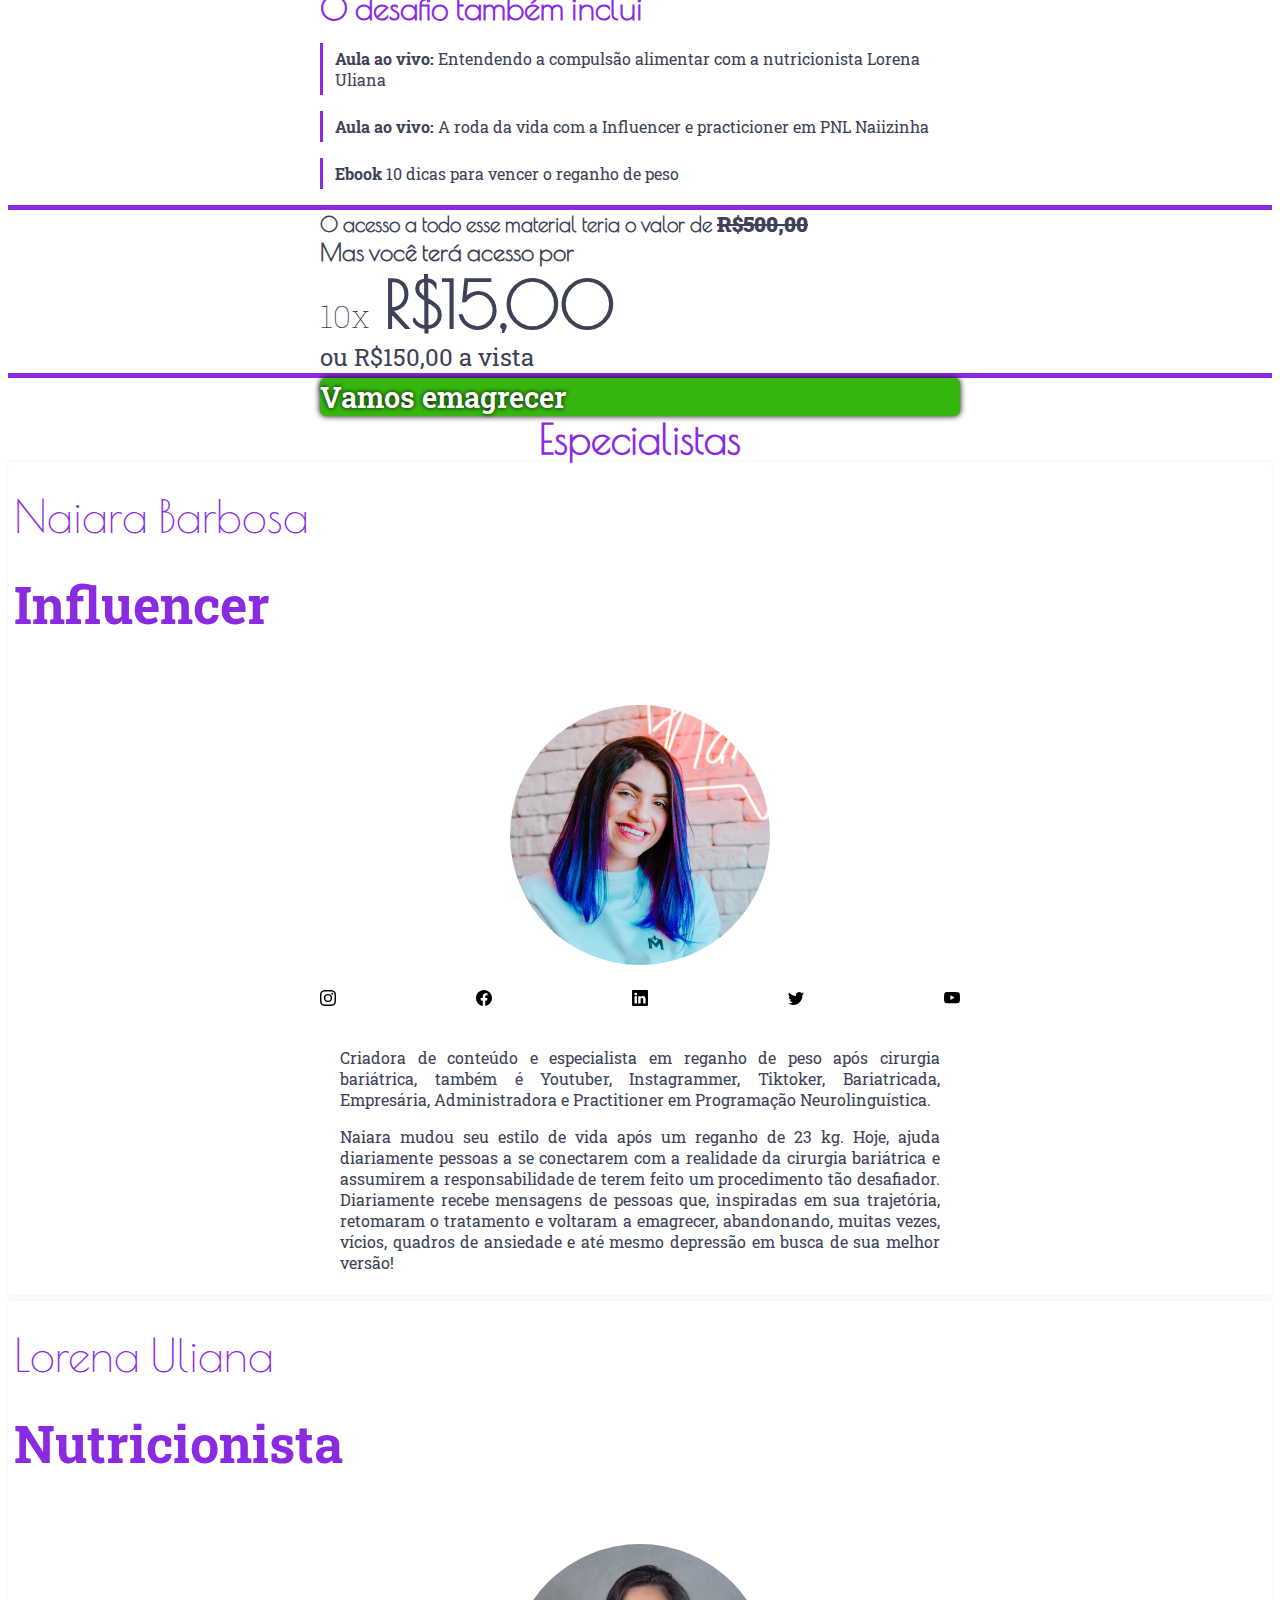
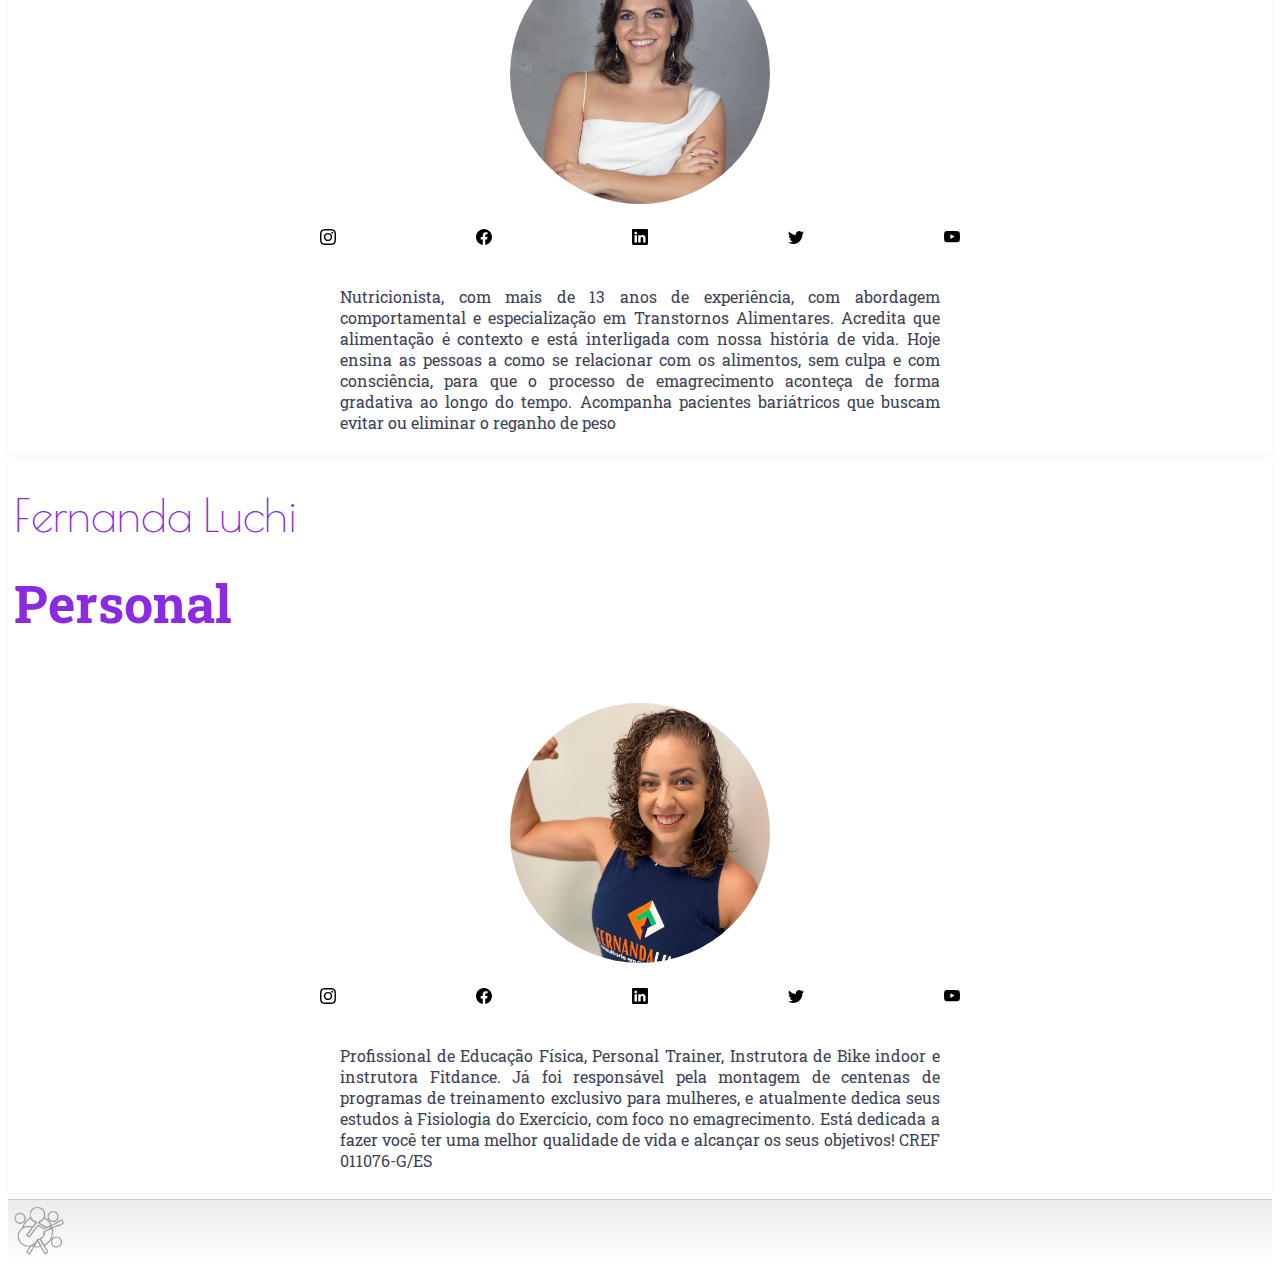
==== commit 4366a772: "Add files via upload" ====
--- a/index.html
+++ b/index.html
@@ -291,15 +291,15 @@
             Como evitar e/ou eliminar o reganho de peso
         </div>
 
-        <!-- CUSTOM CTA -->
-        <div class="page-wrapper">
-            <a class="cta-div" href="https://desafiobarivilhosa.orbitpages.online/checkout-barivilhosa"
-                aria-controls="collapseExample">
-                <div class="mx-auto mt-5 px-2 py-2 w-75 text-center btn-desafio">
-                    Vamos emagrecer
-                </div>
-            </a>
-        </div>
+    </div>
+    <!-- CUSTOM CTA -->
+    <div class="page-wrapper py-1" style="background-color: #8a2be2;">
+        <a class="cta-div" href="https://desafiobarivilhosa.orbitpages.online/checkout-barivilhosa"
+            aria-controls="collapseExample">
+            <div class="mx-auto my-3 px-2 py-2 w-75 text-center btn-desafio">
+                Vamos emagrecer
+            </div>
+        </a>
     </div>
 
 
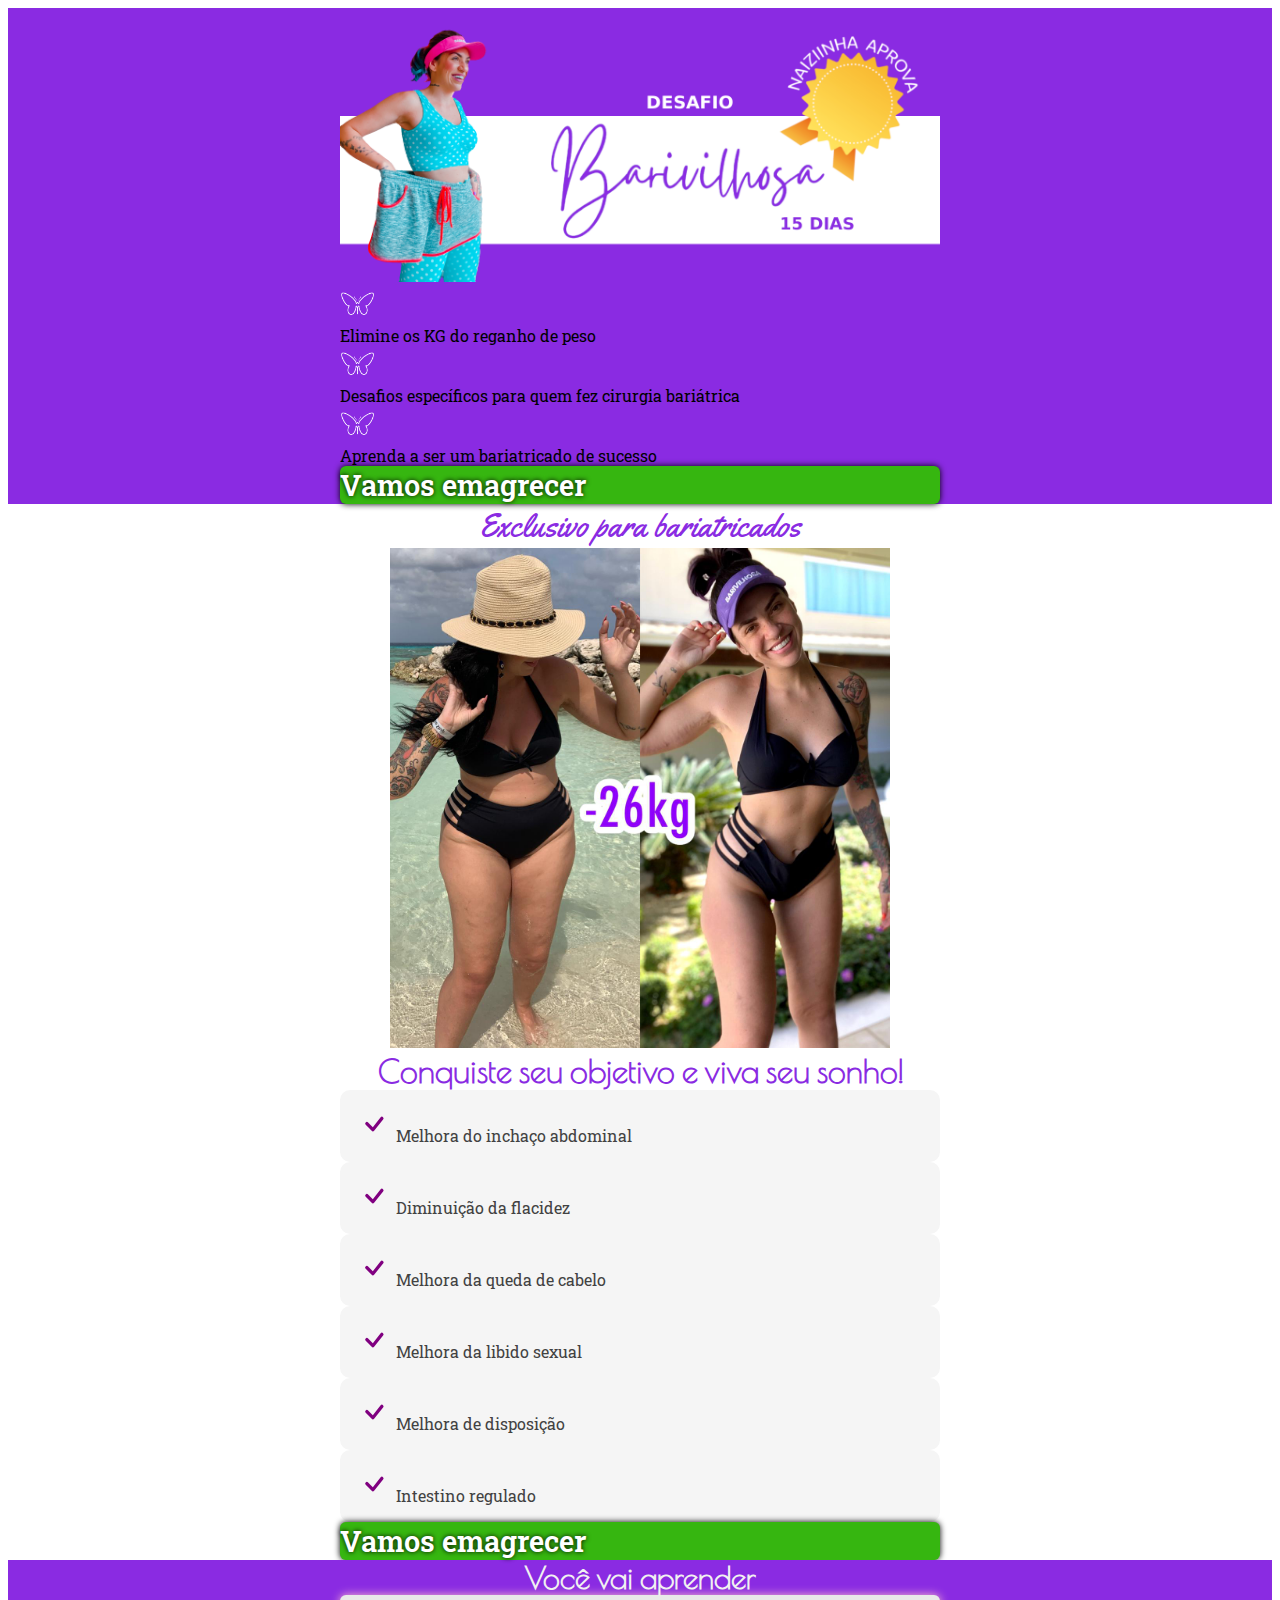
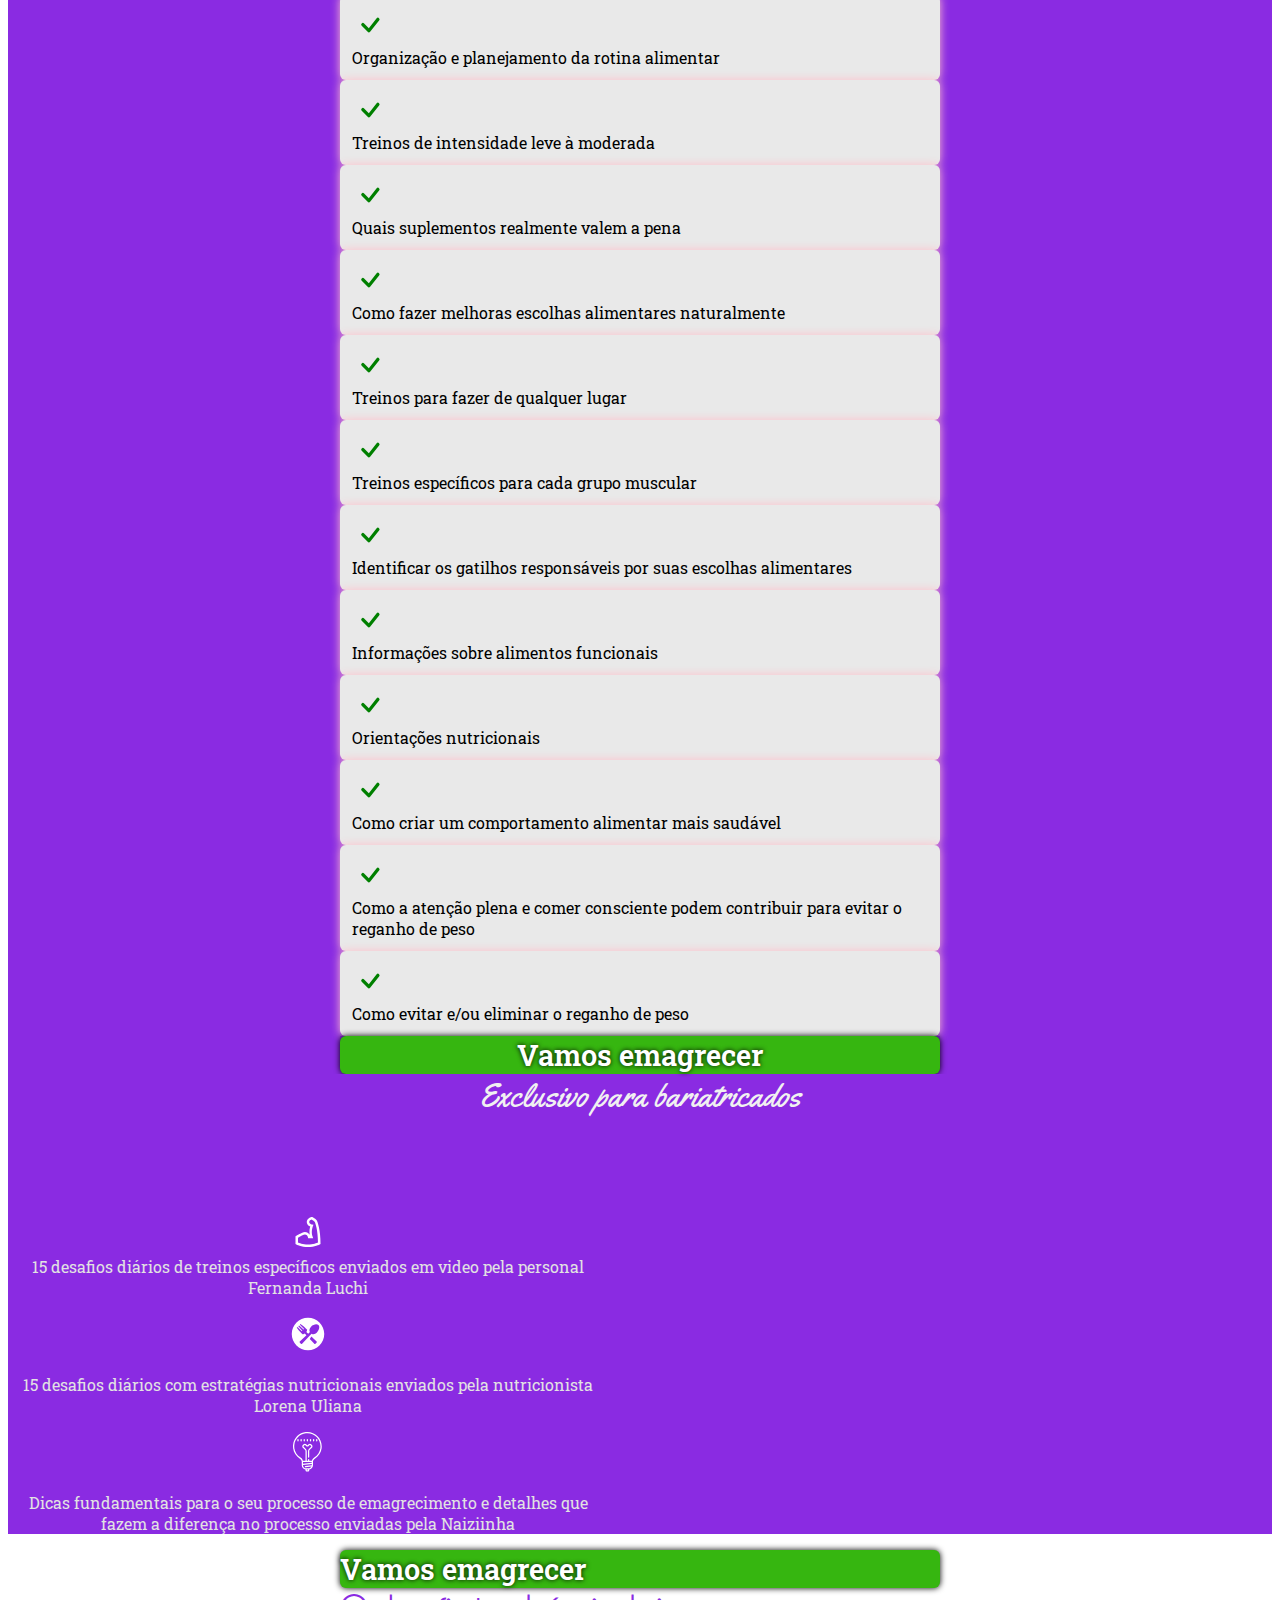
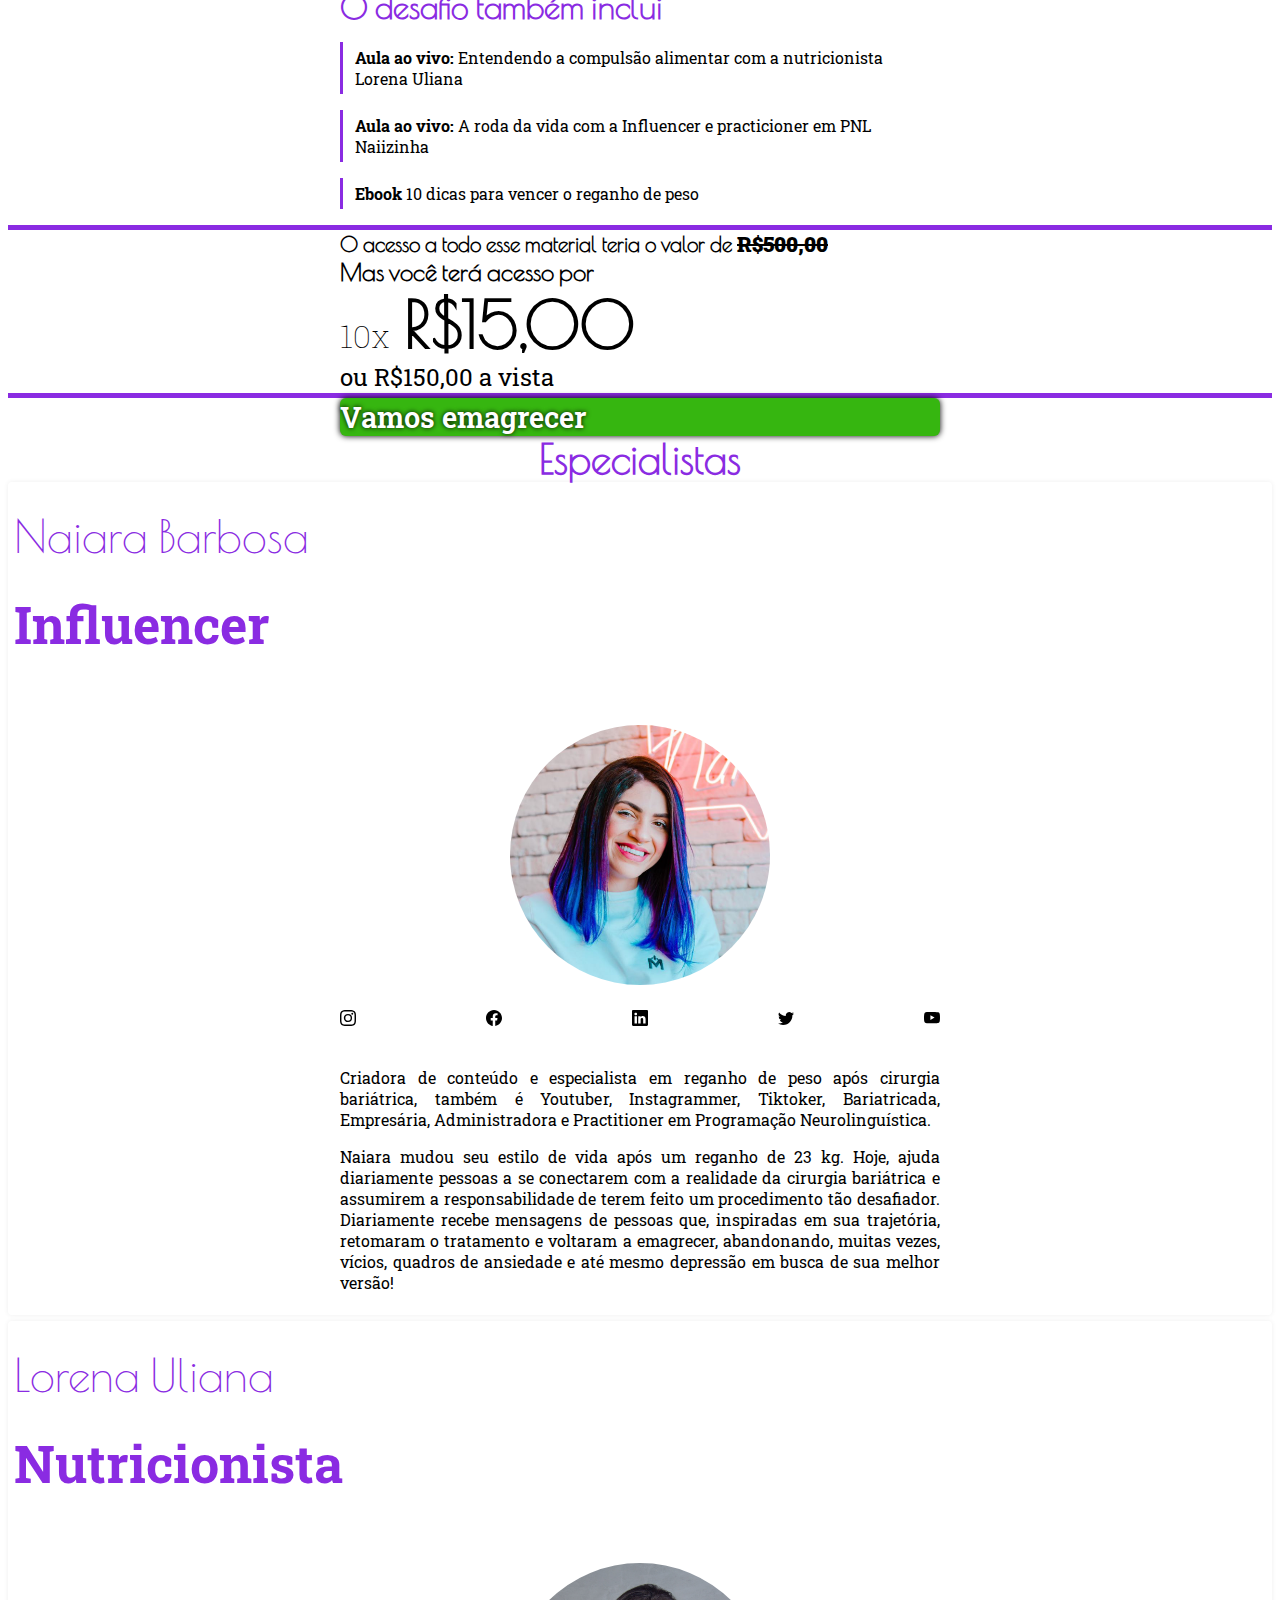
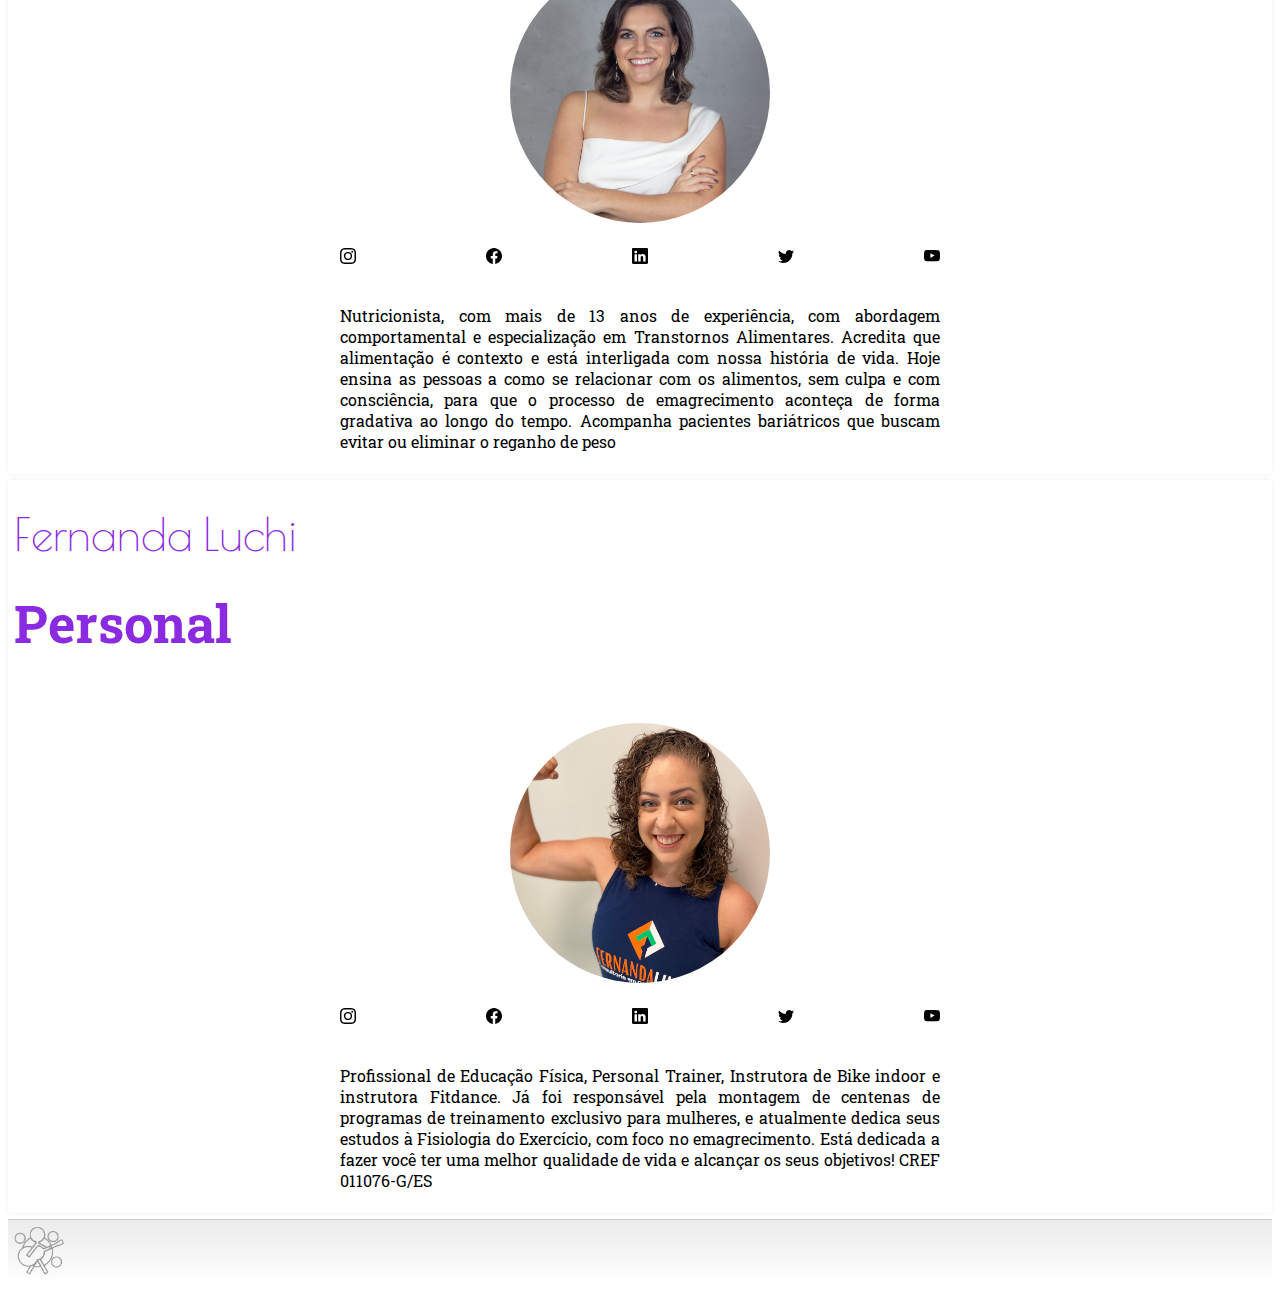
==== commit 52fcf32f: "Add files via upload" ====
--- a/index.html
+++ b/index.html
@@ -6,7 +6,11 @@
     <meta http-equiv="X-UA-Compatible" content="IE=edge">
     <meta name="viewport" content="width=device-width, initial-scale=1.0">
     <title>Barivilhosa</title>
-    <link rel="stylesheet" href="css/style.css">
+    <!-- Custom CSS -->
+    <link rel="stylesheet" href="css/global.css">
+    <link rel="stylesheet" href="css/typography.css">
+    <link rel="stylesheet" href="css/sections.css">
+    <link rel="stylesheet" href="css/misc.css">
     <!-- Bootstrap -->
     <link href="https://cdn.jsdelivr.net/npm/bootstrap@5.0.1/dist/css/bootstrap.min.css" rel="stylesheet"
         integrity="sha384-+0n0xVW2eSR5OomGNYDnhzAbDsOXxcvSN1TPprVMTNDbiYZCxYbOOl7+AMvyTG2x" crossorigin="anonymous">
@@ -18,40 +22,25 @@
     <link href="https://fonts.googleapis.com/css2?family=Yellowtail&display=swap" rel="stylesheet">
     <link href="https://fonts.googleapis.com/css2?family=Poiret+One&display=swap" rel="stylesheet">
     <link href="https://fonts.googleapis.com/css2?family=Damion&display=swap" rel="stylesheet">
-
     <!-- jquery for number formatting -->
     <script src="https://ajax.googleapis.com/ajax/libs/jquery/2.1.1/jquery.min.js"></script>
     <script src="https://cdnjs.cloudflare.com/ajax/libs/jquery.mask/1.14.11/jquery.mask.min.js"></script>
 </head>
 
 <body>
-
-
     <div class="my-0 pt-3 pb-3 bg-primary-theme">
-        <div class="page-wrapper my-0 px-0 py-0">
-
+        <div class="content-wrapper my-0 px-0 py-0">
             <div id="top" class="flex-column justify-content-center my-3 mt-0 px-0">
-                <!-- <div style="text-align: center;" class="h2">
-                    Desafio
-                </div> -->
-                <img src="img/nai-banner-custom.png" style="width: 100%; border: 2px solid #8a2be2;" alt="">
-                <!-- <div class="text-center barivilhosa" style="line-height: 4.5rem;">
-                    Desafio<br>
-                    Barivilhosa<br>
-                    15 Dias
-                </div> -->
-            </div>
-            <div class="justify-content-center py-2 px-4 banner-subtitle" style="color: white;">
-                <!-- <div class="mb-2 ch" style="font-size: 2rem; font-weight: 900;">
-                    Desafio 15 dias
-                </div> -->
+                <img src="img/nai-banner-custom.png" style="width: 100%;" alt="">
+            </div>
+            <div class="justify-content-center py-2 px-4 banner-subtitle">
                 <div class="px-2" style="font-size: 1rem;">
                     <div class="d-flex my-2 mt-4">
                         <div>
                             <img src="img/nai-butterfly-outline-white.png" style="width: 35px; margin-right: 12px;"
                                 alt="">
                         </div>
-                        <div>
+                        <div class="text-light">
                             Elimine os KG do reganho de peso
                         </div>
                     </div>
@@ -60,7 +49,7 @@
                             <img src="img/nai-butterfly-outline-white.png" style="width: 35px; margin-right: 12px;"
                                 alt="">
                         </div>
-                        <div>
+                        <div class="text-light">
                             Desafios específicos para quem fez cirurgia bariátrica
                         </div>
                     </div>
@@ -69,7 +58,7 @@
                             <img src="img/nai-butterfly-outline-white.png" style="width: 35px; margin-right: 12px;"
                                 alt="">
                         </div>
-                        <div>
+                        <div class="text-light">
                             Aprenda a ser um bariatricado de sucesso
                         </div>
                     </div>
@@ -77,7 +66,7 @@
             </div>
         </div>
         <!-- CUSTOM CTA -->
-        <div class="page-wrapper">
+        <div class="content-wrapper">
             <a class="cta-div" href="https://desafiobarivilhosa.orbitpages.online/checkout-barivilhosa"
                 aria-controls="collapseExample">
                 <div class="mx-auto my-5 px-2 py-2 w-75 text-center btn-desafio">
@@ -85,11 +74,9 @@
                 </div>
             </a>
         </div>
-
-    </div>
-
+    </div>
     <!-- Comparativo -->
-    <div class="page-wrapper">
+    <div class="content-wrapper">
         <div class="section-comp w-100 pt-2 px-4 my-4">
             <div class="w-100 section-aprender-title my-3 mb-4 cmh"
                 style="font-size: 2rem; font-weight: 500; color:#8a2be2;">
@@ -151,10 +138,8 @@
             </div>
         </div>
     </div>
-
-
     <!-- CUSTOM CTA -->
-    <div class="page-wrapper">
+    <div class="content-wrapper">
         <a class="cta-div" href="https://desafiobarivilhosa.orbitpages.online/checkout-barivilhosa"
             aria-controls="collapseExample">
             <div class="mx-auto my-5 px-2 py-2 w-75 text-center btn-desafio">
@@ -162,150 +147,150 @@
             </div>
         </a>
     </div>
-
     <!-- Vai aprender -->
     <div id="aprender" class="section-aprender w-100 py-4 px-4 my-0 mt-5 mb-0">
-        <div class="w-100 section-aprender-title mt-3 mb-3 ch">
-            Você vai aprender
-        </div>
-        <div class="section-aprender-item my-4 mx-auto d-flex">
-            <div style="margin-right: 8px;" class="align-self-center">
-                <svg xmlns="http://www.w3.org/2000/svg" width="36" height="36" fill="green" class="bi bi-check"
-                    viewBox="0 0 16 16">
-                    <path
-                        d="M10.97 4.97a.75.75 0 0 1 1.07 1.05l-3.99 4.99a.75.75 0 0 1-1.08.02L4.324 8.384a.75.75 0 1 1 1.06-1.06l2.094 2.093 3.473-4.425a.267.267 0 0 1 .02-.022z" />
-                </svg>
-            </div>
-            Organização e planejamento da rotina alimentar
-        </div>
-        <div class="section-aprender-item my-4 mx-auto d-flex">
-            <div style="margin-right: 8px;" class="align-self-center">
-                <svg xmlns="http://www.w3.org/2000/svg" width="36" height="36" fill="green" class="bi bi-check"
-                    viewBox="0 0 16 16">
-                    <path
-                        d="M10.97 4.97a.75.75 0 0 1 1.07 1.05l-3.99 4.99a.75.75 0 0 1-1.08.02L4.324 8.384a.75.75 0 1 1 1.06-1.06l2.094 2.093 3.473-4.425a.267.267 0 0 1 .02-.022z" />
-                </svg>
-            </div>
-            Treinos de intensidade leve à moderada
-        </div>
-        <div class="section-aprender-item my-4 mx-auto d-flex">
-            <div style="margin-right: 8px;" class="align-self-center">
-                <svg xmlns="http://www.w3.org/2000/svg" width="36" height="36" fill="green" class="bi bi-check"
-                    viewBox="0 0 16 16">
-                    <path
-                        d="M10.97 4.97a.75.75 0 0 1 1.07 1.05l-3.99 4.99a.75.75 0 0 1-1.08.02L4.324 8.384a.75.75 0 1 1 1.06-1.06l2.094 2.093 3.473-4.425a.267.267 0 0 1 .02-.022z" />
-                </svg>
-            </div>
-            Quais suplementos realmente valem a pena
-        </div>
-        <div class="section-aprender-item my-4 mx-auto d-flex">
-            <div style="margin-right: 8px;" class="align-self-center">
-                <svg xmlns="http://www.w3.org/2000/svg" width="36" height="36" fill="green" class="bi bi-check"
-                    viewBox="0 0 16 16">
-                    <path
-                        d="M10.97 4.97a.75.75 0 0 1 1.07 1.05l-3.99 4.99a.75.75 0 0 1-1.08.02L4.324 8.384a.75.75 0 1 1 1.06-1.06l2.094 2.093 3.473-4.425a.267.267 0 0 1 .02-.022z" />
-                </svg>
-            </div>
-            Como fazer melhoras escolhas alimentares naturalmente
-        </div>
-        <div class="section-aprender-item my-4 mx-auto d-flex">
-            <div style="margin-right: 8px;" class="align-self-center">
-                <svg xmlns="http://www.w3.org/2000/svg" width="36" height="36" fill="green" class="bi bi-check"
-                    viewBox="0 0 16 16">
-                    <path
-                        d="M10.97 4.97a.75.75 0 0 1 1.07 1.05l-3.99 4.99a.75.75 0 0 1-1.08.02L4.324 8.384a.75.75 0 1 1 1.06-1.06l2.094 2.093 3.473-4.425a.267.267 0 0 1 .02-.022z" />
-                </svg>
-            </div>
-            Treinos para fazer de qualquer lugar
-        </div>
-        <div class="section-aprender-item my-4 mx-auto d-flex">
-            <div style="margin-right: 8px;" class="align-self-center">
-                <svg xmlns="http://www.w3.org/2000/svg" width="36" height="36" fill="green" class="bi bi-check"
-                    viewBox="0 0 16 16">
-                    <path
-                        d="M10.97 4.97a.75.75 0 0 1 1.07 1.05l-3.99 4.99a.75.75 0 0 1-1.08.02L4.324 8.384a.75.75 0 1 1 1.06-1.06l2.094 2.093 3.473-4.425a.267.267 0 0 1 .02-.022z" />
-                </svg>
-            </div>
-            Treinos específicos para cada grupo muscular
-        </div>
-        <div class="section-aprender-item my-4 mx-auto d-flex">
-            <div style="margin-right: 8px;" class="align-self-center">
-                <svg xmlns="http://www.w3.org/2000/svg" width="36" height="36" fill="green" class="bi bi-check"
-                    viewBox="0 0 16 16">
-                    <path
-                        d="M10.97 4.97a.75.75 0 0 1 1.07 1.05l-3.99 4.99a.75.75 0 0 1-1.08.02L4.324 8.384a.75.75 0 1 1 1.06-1.06l2.094 2.093 3.473-4.425a.267.267 0 0 1 .02-.022z" />
-                </svg>
-            </div>
-            Identificar os gatilhos responsáveis por suas escolhas
-            alimentares
-        </div>
-        <div class="section-aprender-item my-4 mx-auto d-flex">
-            <div style="margin-right: 8px;" class="align-self-center">
-                <svg xmlns="http://www.w3.org/2000/svg" width="36" height="36" fill="green" class="bi bi-check"
-                    viewBox="0 0 16 16">
-                    <path
-                        d="M10.97 4.97a.75.75 0 0 1 1.07 1.05l-3.99 4.99a.75.75 0 0 1-1.08.02L4.324 8.384a.75.75 0 1 1 1.06-1.06l2.094 2.093 3.473-4.425a.267.267 0 0 1 .02-.022z" />
-                </svg>
-            </div>
-            Informações sobre alimentos funcionais
-        </div>
-        <div class="section-aprender-item my-4 mx-auto d-flex">
-            <div style="margin-right: 8px;" class="align-self-center">
-                <svg xmlns="http://www.w3.org/2000/svg" width="36" height="36" fill="green" class="bi bi-check"
-                    viewBox="0 0 16 16">
-                    <path
-                        d="M10.97 4.97a.75.75 0 0 1 1.07 1.05l-3.99 4.99a.75.75 0 0 1-1.08.02L4.324 8.384a.75.75 0 1 1 1.06-1.06l2.094 2.093 3.473-4.425a.267.267 0 0 1 .02-.022z" />
-                </svg>
-            </div>
-            Orientações nutricionais
-        </div>
-        <div class="section-aprender-item my-4 mx-auto d-flex">
-            <div style="margin-right: 8px;" class="align-self-center">
-                <svg xmlns="http://www.w3.org/2000/svg" width="36" height="36" fill="green" class="bi bi-check"
-                    viewBox="0 0 16 16">
-                    <path
-                        d="M10.97 4.97a.75.75 0 0 1 1.07 1.05l-3.99 4.99a.75.75 0 0 1-1.08.02L4.324 8.384a.75.75 0 1 1 1.06-1.06l2.094 2.093 3.473-4.425a.267.267 0 0 1 .02-.022z" />
-                </svg>
-            </div>
-            Como criar um comportamento alimentar mais saudável
-        </div>
-        <div class="section-aprender-item my-4 mx-auto d-flex">
-            <div style="margin-right: 8px;" class="align-self-center">
-                <svg xmlns="http://www.w3.org/2000/svg" width="36" height="36" fill="green" class="bi bi-check"
-                    viewBox="0 0 16 16">
-                    <path
-                        d="M10.97 4.97a.75.75 0 0 1 1.07 1.05l-3.99 4.99a.75.75 0 0 1-1.08.02L4.324 8.384a.75.75 0 1 1 1.06-1.06l2.094 2.093 3.473-4.425a.267.267 0 0 1 .02-.022z" />
-                </svg>
-            </div>
-            Como a atenção plena e comer consciente podem contribuir para
-            evitar o reganho de peso
-        </div>
-        <div class="section-aprender-item my-4 mx-auto d-flex">
-            <div style="margin-right: 8px;" class="align-self-center">
-                <svg xmlns="http://www.w3.org/2000/svg" width="36" height="36" fill="green" class="bi bi-check"
-                    viewBox="0 0 16 16">
-                    <path
-                        d="M10.97 4.97a.75.75 0 0 1 1.07 1.05l-3.99 4.99a.75.75 0 0 1-1.08.02L4.324 8.384a.75.75 0 1 1 1.06-1.06l2.094 2.093 3.473-4.425a.267.267 0 0 1 .02-.022z" />
-                </svg>
-            </div>
-            Como evitar e/ou eliminar o reganho de peso
-        </div>
+        <div class="content-wrapper">
 
-    </div>
-    <!-- CUSTOM CTA -->
-    <div class="page-wrapper py-1" style="background-color: #8a2be2;">
-        <a class="cta-div" href="https://desafiobarivilhosa.orbitpages.online/checkout-barivilhosa"
-            aria-controls="collapseExample">
-            <div class="mx-auto my-3 px-2 py-2 w-75 text-center btn-desafio">
-                Vamos emagrecer
-            </div>
-        </a>
-    </div>
+            <div class="w-100 section-aprender-title mt-3 mb-3 ch">
+                Você vai aprender
+            </div>
+            <div class="section-aprender-item my-4 mx-auto d-flex">
+                <div style="margin-right: 8px;" class="align-self-center">
+                    <svg xmlns="http://www.w3.org/2000/svg" width="36" height="36" fill="green" class="bi bi-check"
+                        viewBox="0 0 16 16">
+                        <path
+                            d="M10.97 4.97a.75.75 0 0 1 1.07 1.05l-3.99 4.99a.75.75 0 0 1-1.08.02L4.324 8.384a.75.75 0 1 1 1.06-1.06l2.094 2.093 3.473-4.425a.267.267 0 0 1 .02-.022z" />
+                    </svg>
+                </div>
+                Organização e planejamento da rotina alimentar
+            </div>
+            <div class="section-aprender-item my-4 mx-auto d-flex">
+                <div style="margin-right: 8px;" class="align-self-center">
+                    <svg xmlns="http://www.w3.org/2000/svg" width="36" height="36" fill="green" class="bi bi-check"
+                        viewBox="0 0 16 16">
+                        <path
+                            d="M10.97 4.97a.75.75 0 0 1 1.07 1.05l-3.99 4.99a.75.75 0 0 1-1.08.02L4.324 8.384a.75.75 0 1 1 1.06-1.06l2.094 2.093 3.473-4.425a.267.267 0 0 1 .02-.022z" />
+                    </svg>
+                </div>
+                Treinos de intensidade leve à moderada
+            </div>
+            <div class="section-aprender-item my-4 mx-auto d-flex">
+                <div style="margin-right: 8px;" class="align-self-center">
+                    <svg xmlns="http://www.w3.org/2000/svg" width="36" height="36" fill="green" class="bi bi-check"
+                        viewBox="0 0 16 16">
+                        <path
+                            d="M10.97 4.97a.75.75 0 0 1 1.07 1.05l-3.99 4.99a.75.75 0 0 1-1.08.02L4.324 8.384a.75.75 0 1 1 1.06-1.06l2.094 2.093 3.473-4.425a.267.267 0 0 1 .02-.022z" />
+                    </svg>
+                </div>
+                Quais suplementos realmente valem a pena
+            </div>
+            <div class="section-aprender-item my-4 mx-auto d-flex">
+                <div style="margin-right: 8px;" class="align-self-center">
+                    <svg xmlns="http://www.w3.org/2000/svg" width="36" height="36" fill="green" class="bi bi-check"
+                        viewBox="0 0 16 16">
+                        <path
+                            d="M10.97 4.97a.75.75 0 0 1 1.07 1.05l-3.99 4.99a.75.75 0 0 1-1.08.02L4.324 8.384a.75.75 0 1 1 1.06-1.06l2.094 2.093 3.473-4.425a.267.267 0 0 1 .02-.022z" />
+                    </svg>
+                </div>
+                Como fazer melhoras escolhas alimentares naturalmente
+            </div>
+            <div class="section-aprender-item my-4 mx-auto d-flex">
+                <div style="margin-right: 8px;" class="align-self-center">
+                    <svg xmlns="http://www.w3.org/2000/svg" width="36" height="36" fill="green" class="bi bi-check"
+                        viewBox="0 0 16 16">
+                        <path
+                            d="M10.97 4.97a.75.75 0 0 1 1.07 1.05l-3.99 4.99a.75.75 0 0 1-1.08.02L4.324 8.384a.75.75 0 1 1 1.06-1.06l2.094 2.093 3.473-4.425a.267.267 0 0 1 .02-.022z" />
+                    </svg>
+                </div>
+                Treinos para fazer de qualquer lugar
+            </div>
+            <div class="section-aprender-item my-4 mx-auto d-flex">
+                <div style="margin-right: 8px;" class="align-self-center">
+                    <svg xmlns="http://www.w3.org/2000/svg" width="36" height="36" fill="green" class="bi bi-check"
+                        viewBox="0 0 16 16">
+                        <path
+                            d="M10.97 4.97a.75.75 0 0 1 1.07 1.05l-3.99 4.99a.75.75 0 0 1-1.08.02L4.324 8.384a.75.75 0 1 1 1.06-1.06l2.094 2.093 3.473-4.425a.267.267 0 0 1 .02-.022z" />
+                    </svg>
+                </div>
+                Treinos específicos para cada grupo muscular
+            </div>
+            <div class="section-aprender-item my-4 mx-auto d-flex">
+                <div style="margin-right: 8px;" class="align-self-center">
+                    <svg xmlns="http://www.w3.org/2000/svg" width="36" height="36" fill="green" class="bi bi-check"
+                        viewBox="0 0 16 16">
+                        <path
+                            d="M10.97 4.97a.75.75 0 0 1 1.07 1.05l-3.99 4.99a.75.75 0 0 1-1.08.02L4.324 8.384a.75.75 0 1 1 1.06-1.06l2.094 2.093 3.473-4.425a.267.267 0 0 1 .02-.022z" />
+                    </svg>
+                </div>
+                Identificar os gatilhos responsáveis por suas escolhas
+                alimentares
+            </div>
+            <div class="section-aprender-item my-4 mx-auto d-flex">
+                <div style="margin-right: 8px;" class="align-self-center">
+                    <svg xmlns="http://www.w3.org/2000/svg" width="36" height="36" fill="green" class="bi bi-check"
+                        viewBox="0 0 16 16">
+                        <path
+                            d="M10.97 4.97a.75.75 0 0 1 1.07 1.05l-3.99 4.99a.75.75 0 0 1-1.08.02L4.324 8.384a.75.75 0 1 1 1.06-1.06l2.094 2.093 3.473-4.425a.267.267 0 0 1 .02-.022z" />
+                    </svg>
+                </div>
+                Informações sobre alimentos funcionais
+            </div>
+            <div class="section-aprender-item my-4 mx-auto d-flex">
+                <div style="margin-right: 8px;" class="align-self-center">
+                    <svg xmlns="http://www.w3.org/2000/svg" width="36" height="36" fill="green" class="bi bi-check"
+                        viewBox="0 0 16 16">
+                        <path
+                            d="M10.97 4.97a.75.75 0 0 1 1.07 1.05l-3.99 4.99a.75.75 0 0 1-1.08.02L4.324 8.384a.75.75 0 1 1 1.06-1.06l2.094 2.093 3.473-4.425a.267.267 0 0 1 .02-.022z" />
+                    </svg>
+                </div>
+                Orientações nutricionais
+            </div>
+            <div class="section-aprender-item my-4 mx-auto d-flex">
+                <div style="margin-right: 8px;" class="align-self-center">
+                    <svg xmlns="http://www.w3.org/2000/svg" width="36" height="36" fill="green" class="bi bi-check"
+                        viewBox="0 0 16 16">
+                        <path
+                            d="M10.97 4.97a.75.75 0 0 1 1.07 1.05l-3.99 4.99a.75.75 0 0 1-1.08.02L4.324 8.384a.75.75 0 1 1 1.06-1.06l2.094 2.093 3.473-4.425a.267.267 0 0 1 .02-.022z" />
+                    </svg>
+                </div>
+                Como criar um comportamento alimentar mais saudável
+            </div>
+            <div class="section-aprender-item my-4 mx-auto d-flex">
+                <div style="margin-right: 8px;" class="align-self-center">
+                    <svg xmlns="http://www.w3.org/2000/svg" width="36" height="36" fill="green" class="bi bi-check"
+                        viewBox="0 0 16 16">
+                        <path
+                            d="M10.97 4.97a.75.75 0 0 1 1.07 1.05l-3.99 4.99a.75.75 0 0 1-1.08.02L4.324 8.384a.75.75 0 1 1 1.06-1.06l2.094 2.093 3.473-4.425a.267.267 0 0 1 .02-.022z" />
+                    </svg>
+                </div>
+                Como a atenção plena e comer consciente podem contribuir para
+                evitar o reganho de peso
+            </div>
+            <div class="section-aprender-item my-4 mx-auto d-flex">
+                <div style="margin-right: 8px;" class="align-self-center">
+                    <svg xmlns="http://www.w3.org/2000/svg" width="36" height="36" fill="green" class="bi bi-check"
+                        viewBox="0 0 16 16">
+                        <path
+                            d="M10.97 4.97a.75.75 0 0 1 1.07 1.05l-3.99 4.99a.75.75 0 0 1-1.08.02L4.324 8.384a.75.75 0 1 1 1.06-1.06l2.094 2.093 3.473-4.425a.267.267 0 0 1 .02-.022z" />
+                    </svg>
+                </div>
+                Como evitar e/ou eliminar o reganho de peso
+            </div>
 
-
+        </div>
+        <!-- CUSTOM CTA -->
+        <div class="content-wrapper py-1" style="background-color: #8a2be2;">
+            <a class="cta-div" href="https://desafiobarivilhosa.orbitpages.online/checkout-barivilhosa"
+                aria-controls="collapseExample">
+                <div class="mx-auto my-3 px-2 py-2 w-75 text-center btn-desafio">
+                    Vamos emagrecer
+                </div>
+            </a>
+        </div>
+    </div>
     <div id="funcionar" class="section-aprender w-100 py-4 px-2 my-0 mt-0">
-        <div class="w-100 section-aprender-title my-3 mb-4 cmh"
-            style="font-size: 2rem; font-weight: 500; color:whitesmoke;">
+        <div class="w-100 section-aprender-title my-3 mb-4 cmh text-light"
+            style="font-size: 2rem; font-weight: 500;">
             Exclusivo para bariatricados
         </div>
         <div class="d-flex justify-content-center">
@@ -313,7 +298,7 @@
                 <div class="w-100 section-aprender-title my-3">
                     <img src="img/bari-wall-2.png" style="width: 100%; max-width: 800px; border-radius: 20px;" alt="">
                 </div>
-                <div class="mx-0 my-4 w-100 section-title ch" style="color: white;">
+                <div class="mx-0 my-4 w-100 section-title ch text-light">
                     Como vai funcionar?
                 </div>
                 <div class="d-flex mb-5">
@@ -390,9 +375,8 @@
             </div>
         </div>
     </div>
-
     <!-- CUSTOM CTA -->
-    <div class="page-wrapper">
+    <div class="content-wrapper">
         <a class="cta-div" href="https://desafiobarivilhosa.orbitpages.online/checkout-barivilhosa"
             aria-controls="collapseExample">
             <div class="mx-auto my-5 px-2 py-2 w-75 text-center btn-desafio">
@@ -400,9 +384,7 @@
             </div>
         </a>
     </div>
-
-    <div class="page-wrapper">
-
+    <div class="content-wrapper">
         <div id="bonus" class="my-2 py-2 px-4">
             <div class="ch section-title my-3">
                 O desafio também inclui
@@ -422,9 +404,8 @@
             </div>
         </div>
     </div>
-
     <div class="my-5 py-4 px-4 section-pricing">
-        <div class="page-wrapper">
+        <div class="content-wrapper">
             <div class="ch" style="font-size: 1.3rem; font-weight: 900;">
                 O acesso a todo esse material teria o valor de <span
                     style="text-decoration: line-through;">R$500,00</span>
@@ -440,9 +421,8 @@
             </div>
         </div>
     </div>
-
     <!-- CUSTOM CTA -->
-    <div class="page-wrapper">
+    <div class="content-wrapper">
         <a class="cta-div" href="https://desafiobarivilhosa.orbitpages.online/checkout-barivilhosa"
             aria-controls="collapseExample">
             <div class="mx-auto my-5 px-2 py-2 w-75 text-center btn-desafio">
@@ -450,7 +430,6 @@
             </div>
         </a>
     </div>
-
     <div class="container mt-5 pt-5" id="especialistas">
         <div class="content">
             <div class="row">
@@ -468,7 +447,7 @@
                             <img src="img/time-naiara-square2.png" style="border-radius: 50%;" alt="Team Portrait">
                             <span class="overlay"><span class="valign"></span><i class="icon-envelope"></i></span>
                         </div>
-                        <div class="social-media page-wrapper">
+                        <div class="social-media content-wrapper">
                             <svg xmlns="http://www.w3.org/2000/svg" width="16" height="16" fill="black"
                                 class="bi bi-instagram" viewBox="0 0 16 16">
                                 <path
@@ -523,7 +502,7 @@
                             <img src="img/time-lorena-square.png" style="border-radius: 50%;" alt="Team Portrait">
                             <span class="overlay"><span class="valign"></span><i class="icon-envelope"></i></span>
                         </div>
-                        <div class="social-media page-wrapper">
+                        <div class="social-media content-wrapper">
                             <svg xmlns="http://www.w3.org/2000/svg" width="16" height="16" fill="black"
                                 class="bi bi-instagram" viewBox="0 0 16 16">
                                 <path
@@ -573,7 +552,7 @@
                             <img src="img/time-fernanda-square.png" style="border-radius: 50%;" alt="Team Portrait">
                             <span class="overlay"><span class="valign"></span><i class="icon-envelope"></i></span>
                         </div>
-                        <div class="social-media page-wrapper">
+                        <div class="social-media content-wrapper">
                             <svg xmlns="http://www.w3.org/2000/svg" width="16" height="16" fill="black"
                                 class="bi bi-instagram" viewBox="0 0 16 16">
                                 <path
@@ -613,20 +592,16 @@
             </div>
         </div>
     </div>
-
     <div class="my-2 py-5 px-4 mx-0 h4 text-center"
         style="color: #ccc; border-top: 1px solid #ccc; background-image: linear-gradient(rgb(235, 235, 235), #fff);">
         <!-- &copy; -->
         <img src="img/omb-outline-grey.png" style="width: 60px;" class="mx-0" alt="">
     </div>
+    <!-- Bootstrap JS -->
     <script src="https://cdn.jsdelivr.net/npm/bootstrap@5.0.1/dist/js/bootstrap.bundle.min.js"
         integrity="sha384-gtEjrD/SeCtmISkJkNUaaKMoLD0//ElJ19smozuHV6z3Iehds+3Ulb9Bn9Plx0x4"
         crossorigin="anonymous"></script>
-    <!-- Save And Redirect Reference -->
-    <!-- <script src="js/save-redirect.js"></script> -->
-    <!-- Number Formatting -->
-    <!-- <script src="js/number-format.js"></script> -->
-    <!-- jquery + bootstrap -->
+    <!-- Jquery + Bootstrap -->
     <script src="https://cdnjs.cloudflare.com/ajax/libs/popper.js/1.12.9/umd/popper.min.js"
         integrity="sha384-ApNbgh9B+Y1QKtv3Rn7W3mgPxhU9K/ScQsAP7hUibX39j7fakFPskvXusvfa0b4Q"
         crossorigin="anonymous"></script>
--- a/css/global.css
+++ b/css/global.css
@@ -0,0 +1,15 @@
+/* REWRITE THIS */
+.content-wrapper{
+    max-width: 600px;
+    margin-left: auto;
+    margin-right: auto;
+}
+:root{
+    --main-bg-color: #8a2be2;
+    --primary-header-color: #8a2be2;
+    --primary-bg-button: #36b610;
+}
+/* Primary-Background-Color */
+.primary-custom-bg{
+    background-color: var(--main-bg-color);
+}
--- a/css/typography.css
+++ b/css/typography.css
@@ -0,0 +1,17 @@
+*{
+    font-family: 'Roboto Slab', serif;
+}
+:root{
+    --custom-main-header: 'Yellowtail', cursive;
+    --custom-header: 'Poiret One', cursive;
+    --custom-desafio-header: 'Damion', cursive;
+}
+.ch{
+    font-family: var(--custom-header);
+}
+.cmh{
+    font-family: var(--custom-main-header);
+}
+.text-light-c{
+    color: #f5f5f5;
+}--- a/css/sections.css
+++ b/css/sections.css
@@ -0,0 +1,213 @@
+/* Title - Primary Font Color */
+.section-title{
+    font-size: 2rem;
+    font-weight: 700;
+    color: var(--primary-header-color);
+}
+
+/* Section Content */
+/* O que vai aprender */
+.section-aprender{
+    background-color: var(--main-bg-color);
+    color: rgb(226, 226, 226);
+    text-align: center;
+}
+.section-aprender-title{
+    font-size: 1.9rem;
+    font-weight: 900;
+    text-align: center;
+    color: rgb(241, 241, 241);
+}
+.section-aprender-index{
+    font-size: 1.3rem;
+    /* background-color: cornflowerblue; */
+    margin: 4px;
+    padding: 5px 10px;
+    border-radius: 10px;
+    border: 0px solid black;
+    /* color: white; */
+}
+.section-aprender-item{
+    max-width: 800px;
+    font-size: 1rem;
+    background-color: rgb(233, 233, 233);
+    color: rgb(0, 0, 0);
+    text-align: left;
+    padding: 12px;
+    box-shadow: 0px 0px 10px pink;
+    border: 0px solid rgb(129, 129, 129);
+    border-radius: 6px;
+}
+/* Para quem é */
+.section-comp{
+    text-align: center;
+}
+.section-comp-title{
+    font-size: 2rem;
+    font-weight: 900;
+    text-align: center;
+}
+.section-comp-item{
+    font-size: 1rem;
+    color: rgb(66, 66, 66);
+    /* text-align: center; */
+    padding: 16px;
+    background-color: whitesmoke;
+    border-radius: 10px;
+    text-align: left;
+    max-width: 640px;
+}
+/* Bonus */
+.section-bonus-items{
+    margin: 16px 0px;
+    padding: 5px 12px;
+    border-left: 3px solid var(--main-bg-color)
+}
+/* Section Pricing */
+.section-pricing{
+    border-top: 5px solid var(--main-bg-color);
+    border-bottom: 5px solid var(--main-bg-color);
+}
+/* Team Bootstrap */
+.section-time-member{
+    background-color: var(--main-bg-color);
+    display: block;
+}
+.section-time-title{
+    font-size: 2.5rem;
+    font-weight: 700;
+    color: var(--primary-header-color);
+    text-align: center;
+}
+#team {
+    margin-top:40px;    
+}
+.block {
+    background-color: #fff;
+    -webkit-border-radius: 4px;
+    -moz-border-radius: 4px;
+    border-radius: 4px;
+    box-shadow: 0 0px 5px 0 rgba(0,0,0,.07);
+    padding: 6px;
+    margin-bottom: 6px;
+}
+
+#team .team-portrait {
+    text-align: center;
+}
+
+#team .title, .title {
+    padding: 30px 0;
+    line-height: 36px;
+    color: var(--primary-header-color);
+    font-size: 2.8rem;
+}
+
+#team .title h2 {
+    margin: 0;
+    padding: 0 10px;
+    
+}
+
+#team .title h3 {
+    color: #9295a7;
+    margin: 0;
+    padding: 0 10px;
+    font-size: 14px;
+    line-height: 16px;
+}
+
+#team .btn {
+    margin: 5px 10px 0 0;
+}
+
+#team p {
+    padding: 0 30px;
+    font-size: 13px;
+    margin-bottom: 15px;
+    line-height: 30px;
+    text-align: left;
+}
+
+.portrait {
+    position: relative;
+    margin-bottom: 20px;
+    padding: 0;
+    width: 100%;
+    max-width: 260px;
+    margin-left: auto;
+    margin-right: auto;
+    /* height: 200px; */
+    overflow: hidden;
+    -webkit-transition: border-color .5s;
+    transition: border-color .5s;
+}
+
+.team .row [class*="col-"]:hover .portrait {
+    border-color: #fff;
+}
+
+.portrait img {
+    width: 100%;
+}
+
+.social-media {
+    padding: 0 30px;
+    color: #fff;
+    width: 100%;
+    text-align: justify;
+    -ms-text-justify: distribute-all-lines;
+    text-justify: distribute-all-lines;
+}
+
+.social-media a {
+    display: inline-block;
+    font-size: 20px;
+    color: var(--primary-header-color);
+}
+
+.social-media a i {
+    -webkit-transition: .3s;
+    transition: .3s;
+}
+
+.social-media a:hover i {
+    color: #444;
+}
+@media (max-width: 992px)  {
+    .portrait {
+    height: auto;
+    }
+}
+@media (min-width: 768px) and (max-width: 992px)  {
+    .team .social-media a {
+    height: 30px;
+    width: 30px;
+    font-size: 15px;
+    padding-top: 3px;
+    }
+}
+
+.stretch {
+    width: 100%;
+    display: inline-block;
+    font-size: 0;
+    line-height: 0;
+}
+.span4 img {
+    margin-right: 10px;
+}
+.span4 .img-left {
+    float: left;
+}
+.span4 .img-right {
+    float: right;
+}
+/* Text Justify */
+.custom-text-justify{
+    max-width: 600px;
+    margin-left: auto;
+    margin-right: auto;
+    text-align: justify;
+    text-justify: inter-word;
+}--- a/css/misc.css
+++ b/css/misc.css
@@ -0,0 +1,24 @@
+/* Buttons, Anchors, Individual Colors, Individual Backgrounds, etc */
+/* CTA Button */
+.btn-desafio{
+    background-color: var(--primary-bg-button);
+    color: #ffffff;
+    text-shadow: 0px 0px 5px black;
+    box-shadow: 0px 0px 6px #000;
+    border-radius: 0px;
+    font-size: 1.8rem;
+    font-weight: 600;
+    border: 0px solid #1e1e1e;
+    border-radius: 6px;
+}
+/* CTA Div */
+.cta-div{
+    color: #fff;
+    /* text-shadow: 0px 0px 5px black; */
+    text-decoration: none;
+    font-size: 1rem;
+}
+/* CTA Button */
+.bg-primary-theme{
+    background-color: var(--main-bg-color);
+}
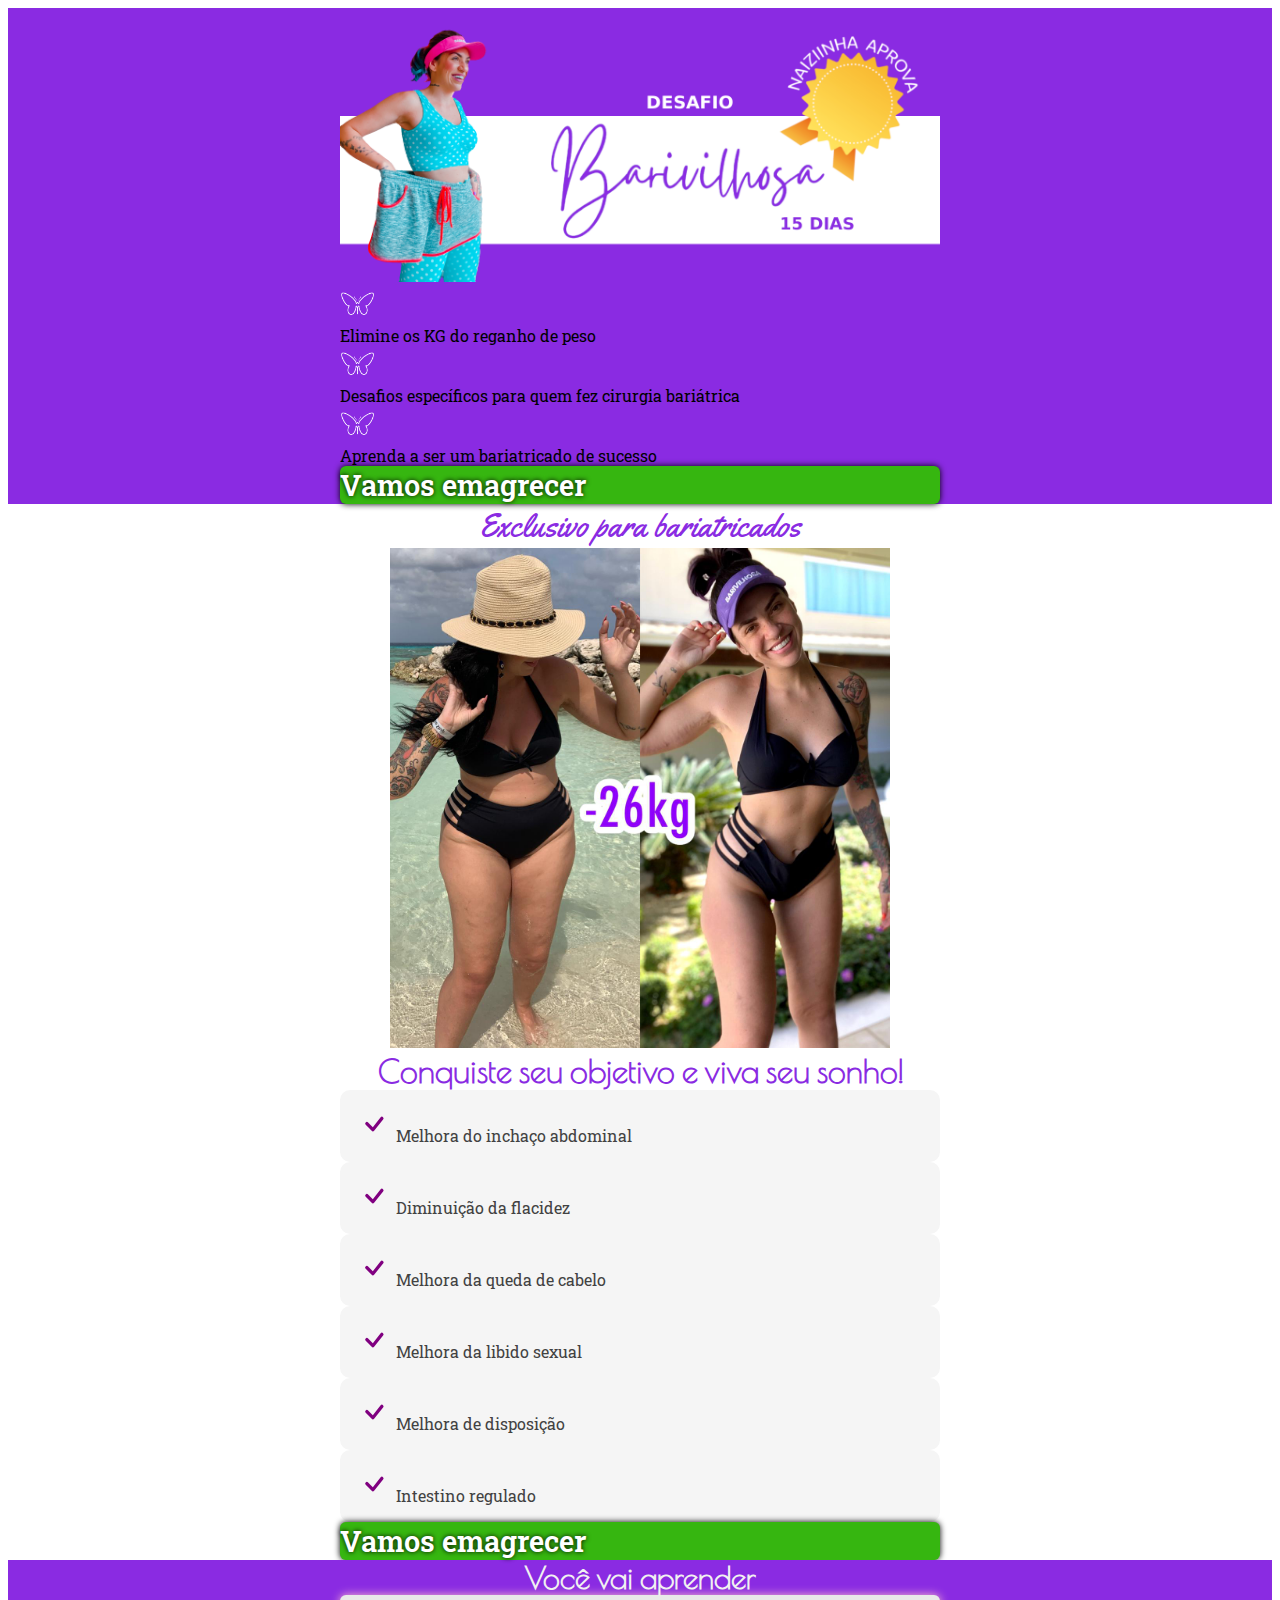
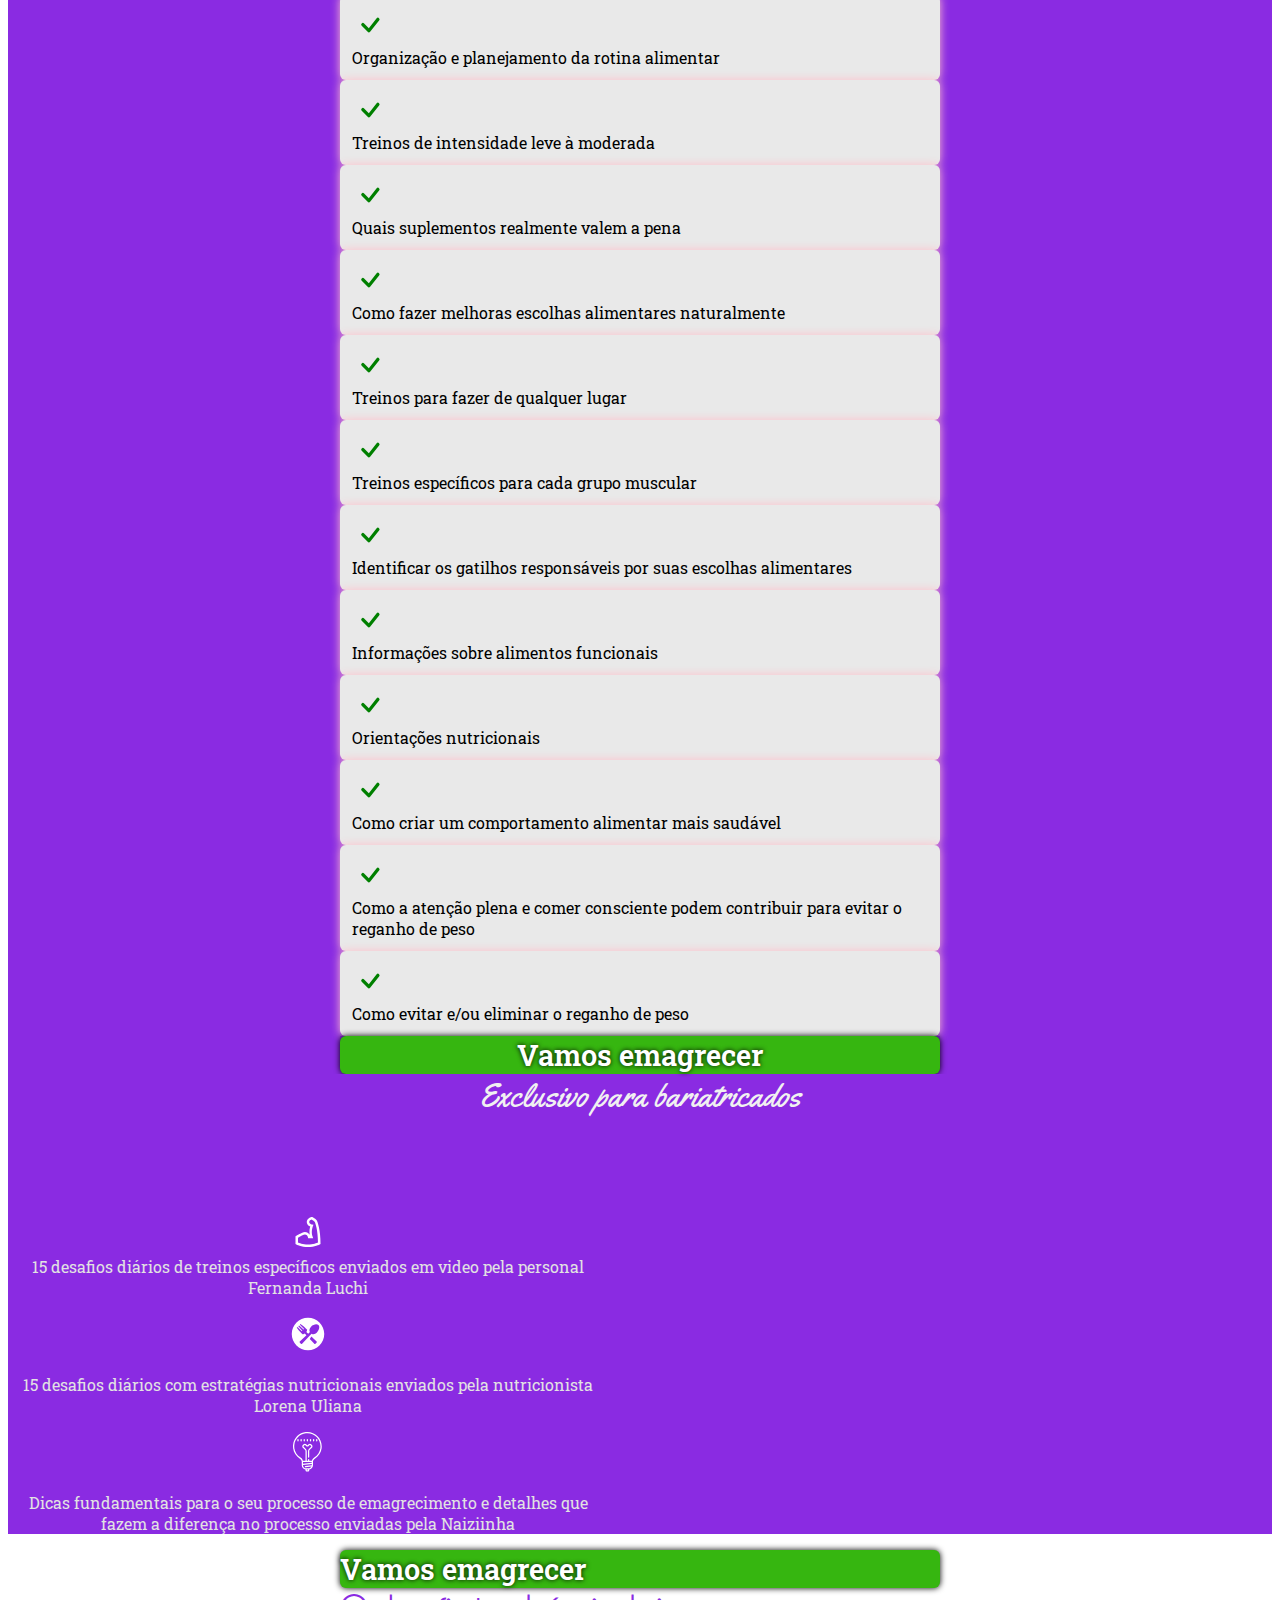
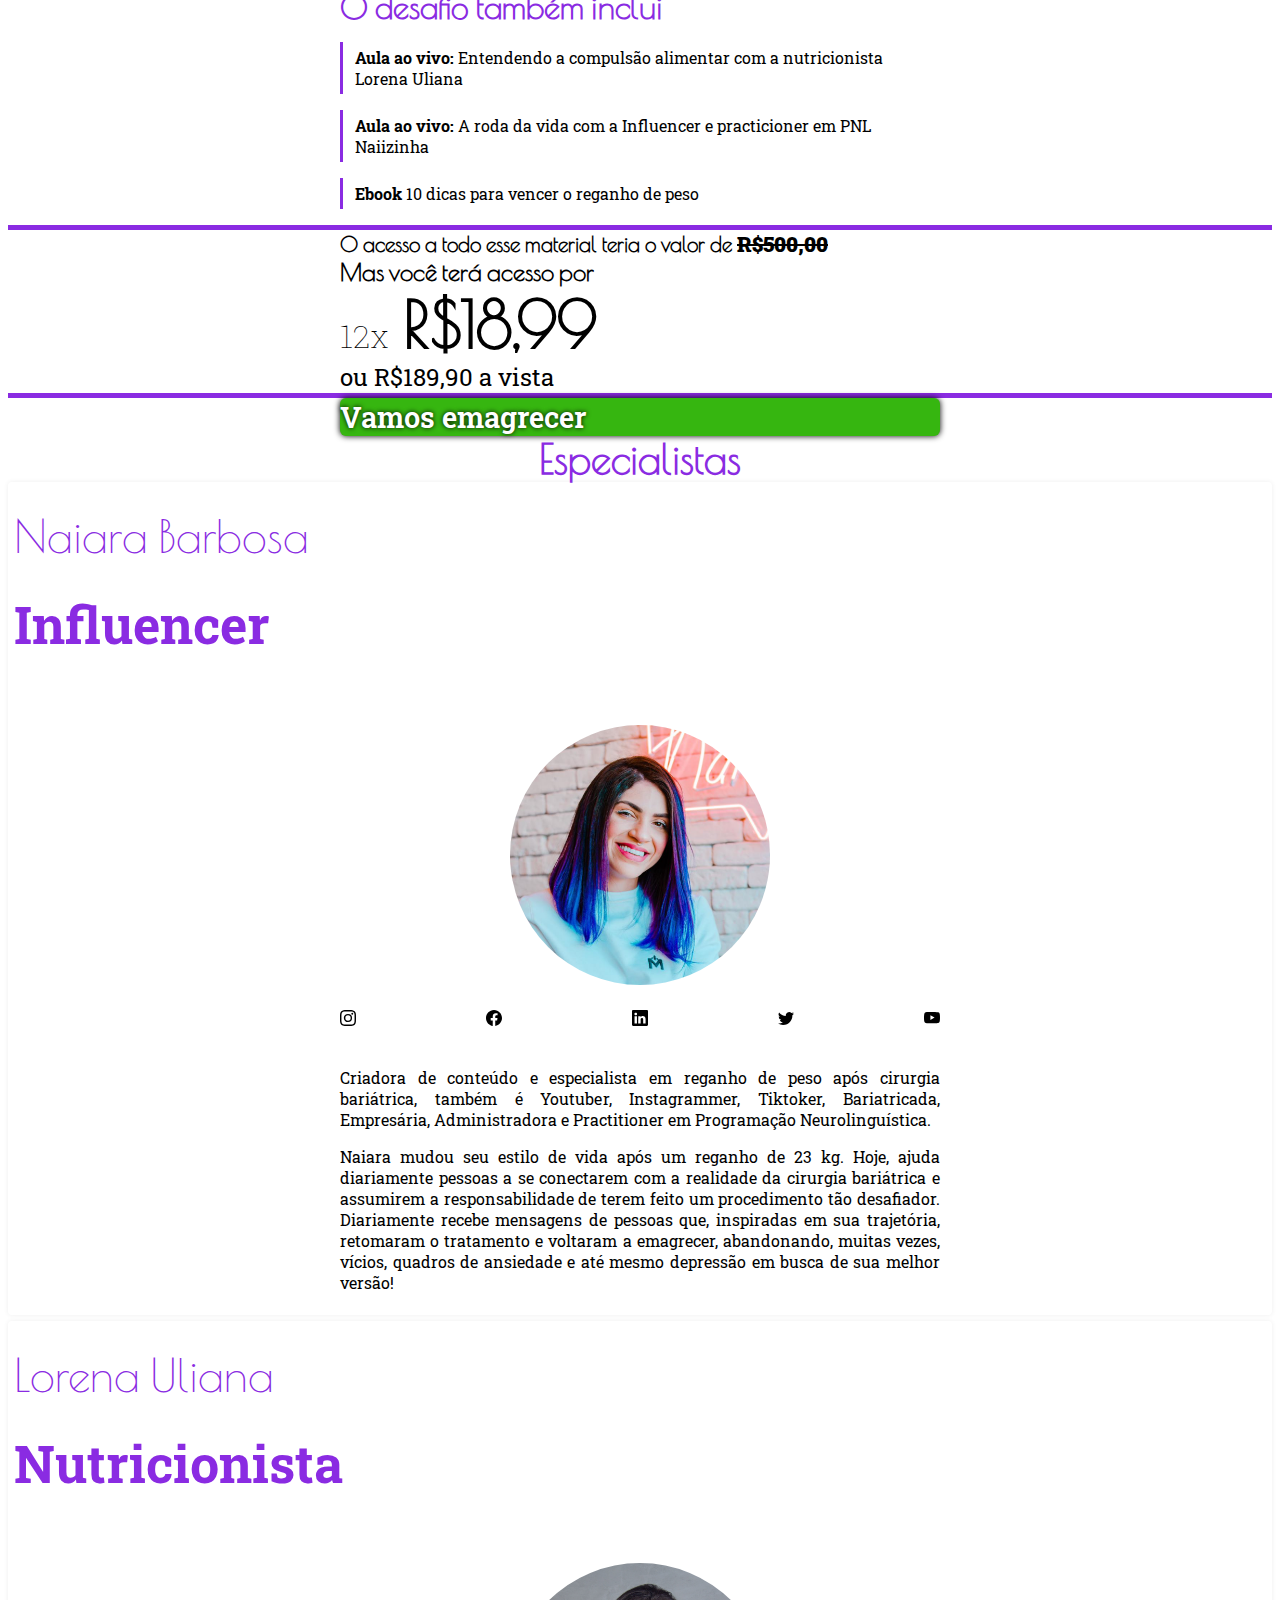
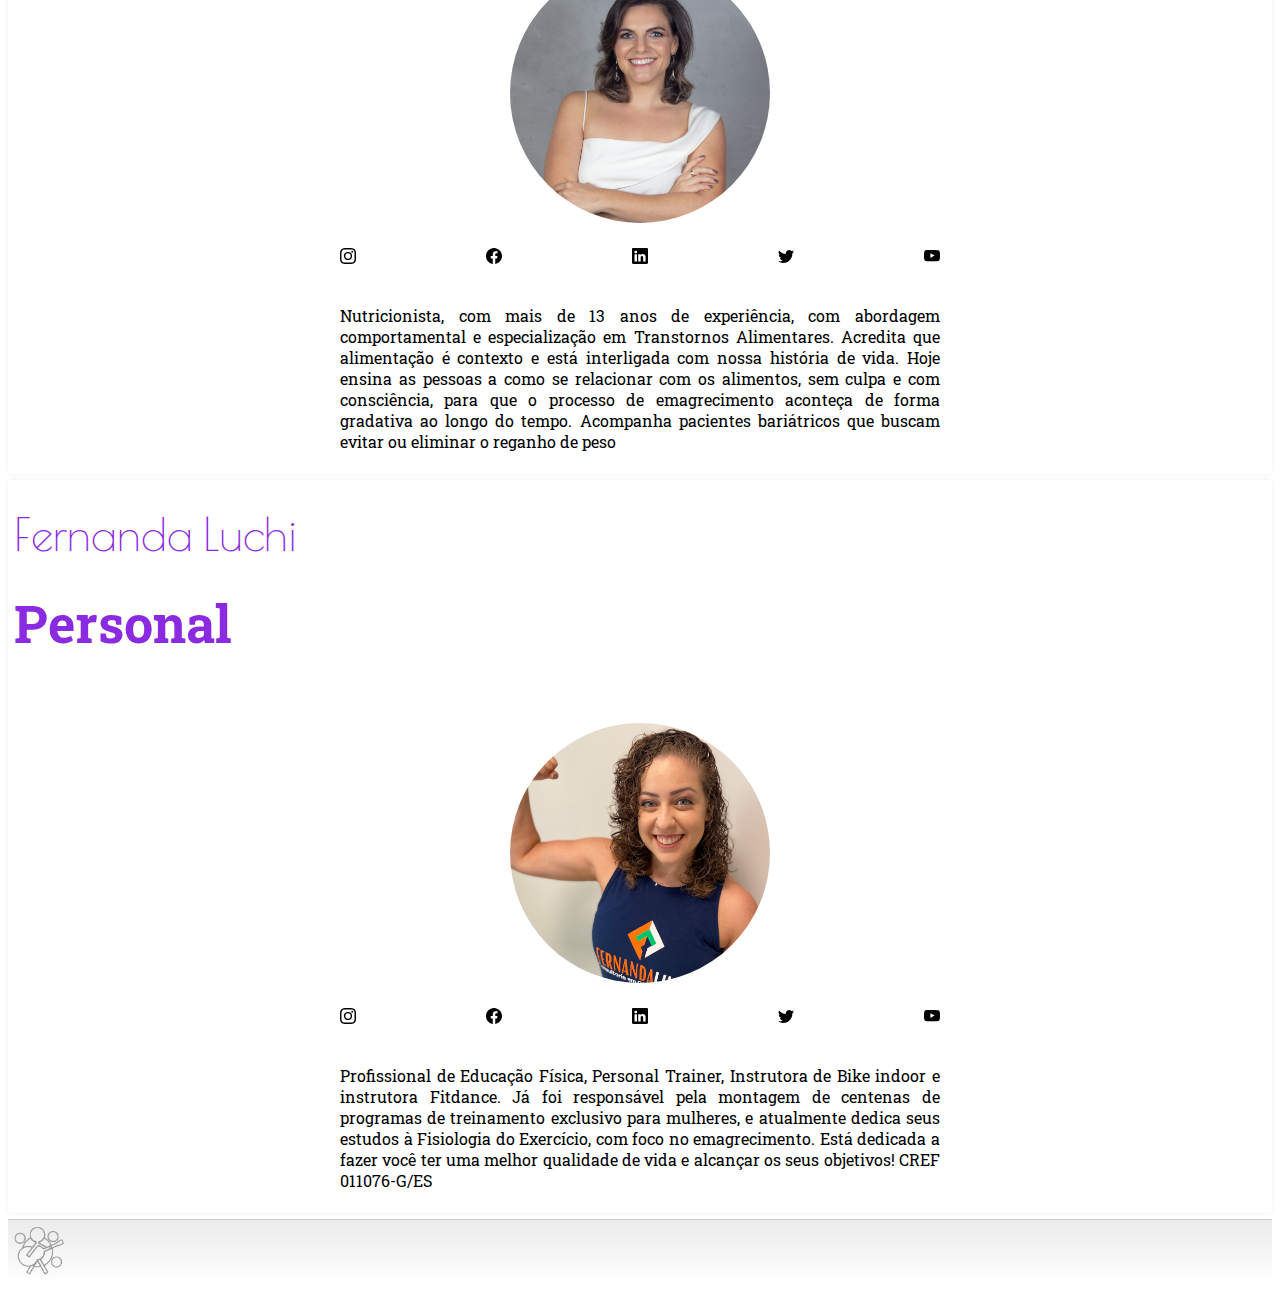
==== commit 0380330b: "Add files via upload" ====
--- a/index.html
+++ b/index.html
@@ -67,7 +67,7 @@
         </div>
         <!-- CUSTOM CTA -->
         <div class="content-wrapper">
-            <a class="cta-div" href="https://desafiobarivilhosa.orbitpages.online/checkout-barivilhosa"
+            <a class="cta-div" href="https://sun.eduzz.com/925693"
                 aria-controls="collapseExample">
                 <div class="mx-auto my-5 px-2 py-2 w-75 text-center btn-desafio">
                     Vamos emagrecer
@@ -140,7 +140,7 @@
     </div>
     <!-- CUSTOM CTA -->
     <div class="content-wrapper">
-        <a class="cta-div" href="https://desafiobarivilhosa.orbitpages.online/checkout-barivilhosa"
+        <a class="cta-div" href="https://sun.eduzz.com/925693"
             aria-controls="collapseExample">
             <div class="mx-auto my-5 px-2 py-2 w-75 text-center btn-desafio">
                 Vamos emagrecer
@@ -280,7 +280,7 @@
         </div>
         <!-- CUSTOM CTA -->
         <div class="content-wrapper py-1" style="background-color: #8a2be2;">
-            <a class="cta-div" href="https://desafiobarivilhosa.orbitpages.online/checkout-barivilhosa"
+            <a class="cta-div" href="https://sun.eduzz.com/925693"
                 aria-controls="collapseExample">
                 <div class="mx-auto my-3 px-2 py-2 w-75 text-center btn-desafio">
                     Vamos emagrecer
@@ -377,7 +377,7 @@
     </div>
     <!-- CUSTOM CTA -->
     <div class="content-wrapper">
-        <a class="cta-div" href="https://desafiobarivilhosa.orbitpages.online/checkout-barivilhosa"
+        <a class="cta-div" href="https://sun.eduzz.com/925693"
             aria-controls="collapseExample">
             <div class="mx-auto my-5 px-2 py-2 w-75 text-center btn-desafio">
                 Vamos emagrecer
@@ -414,16 +414,16 @@
                 Mas você terá acesso por
             </div>
             <div class="ch text-center my-2 mb-0" style="font-size: 4rem; font-weight: 900;">
-                <small style="font-size: 2rem; font-weight: 100;">10x</small> R$15,00
+                <small style="font-size: 2rem; font-weight: 100;">12x</small> R$18,99
             </div>
             <div style="font-size: 1.5rem;">
-                ou R$150,00 a vista
+                ou R$189,90 a vista
             </div>
         </div>
     </div>
     <!-- CUSTOM CTA -->
     <div class="content-wrapper">
-        <a class="cta-div" href="https://desafiobarivilhosa.orbitpages.online/checkout-barivilhosa"
+        <a class="cta-div" href="https://sun.eduzz.com/925693"
             aria-controls="collapseExample">
             <div class="mx-auto my-5 px-2 py-2 w-75 text-center btn-desafio">
                 Vamos emagrecer
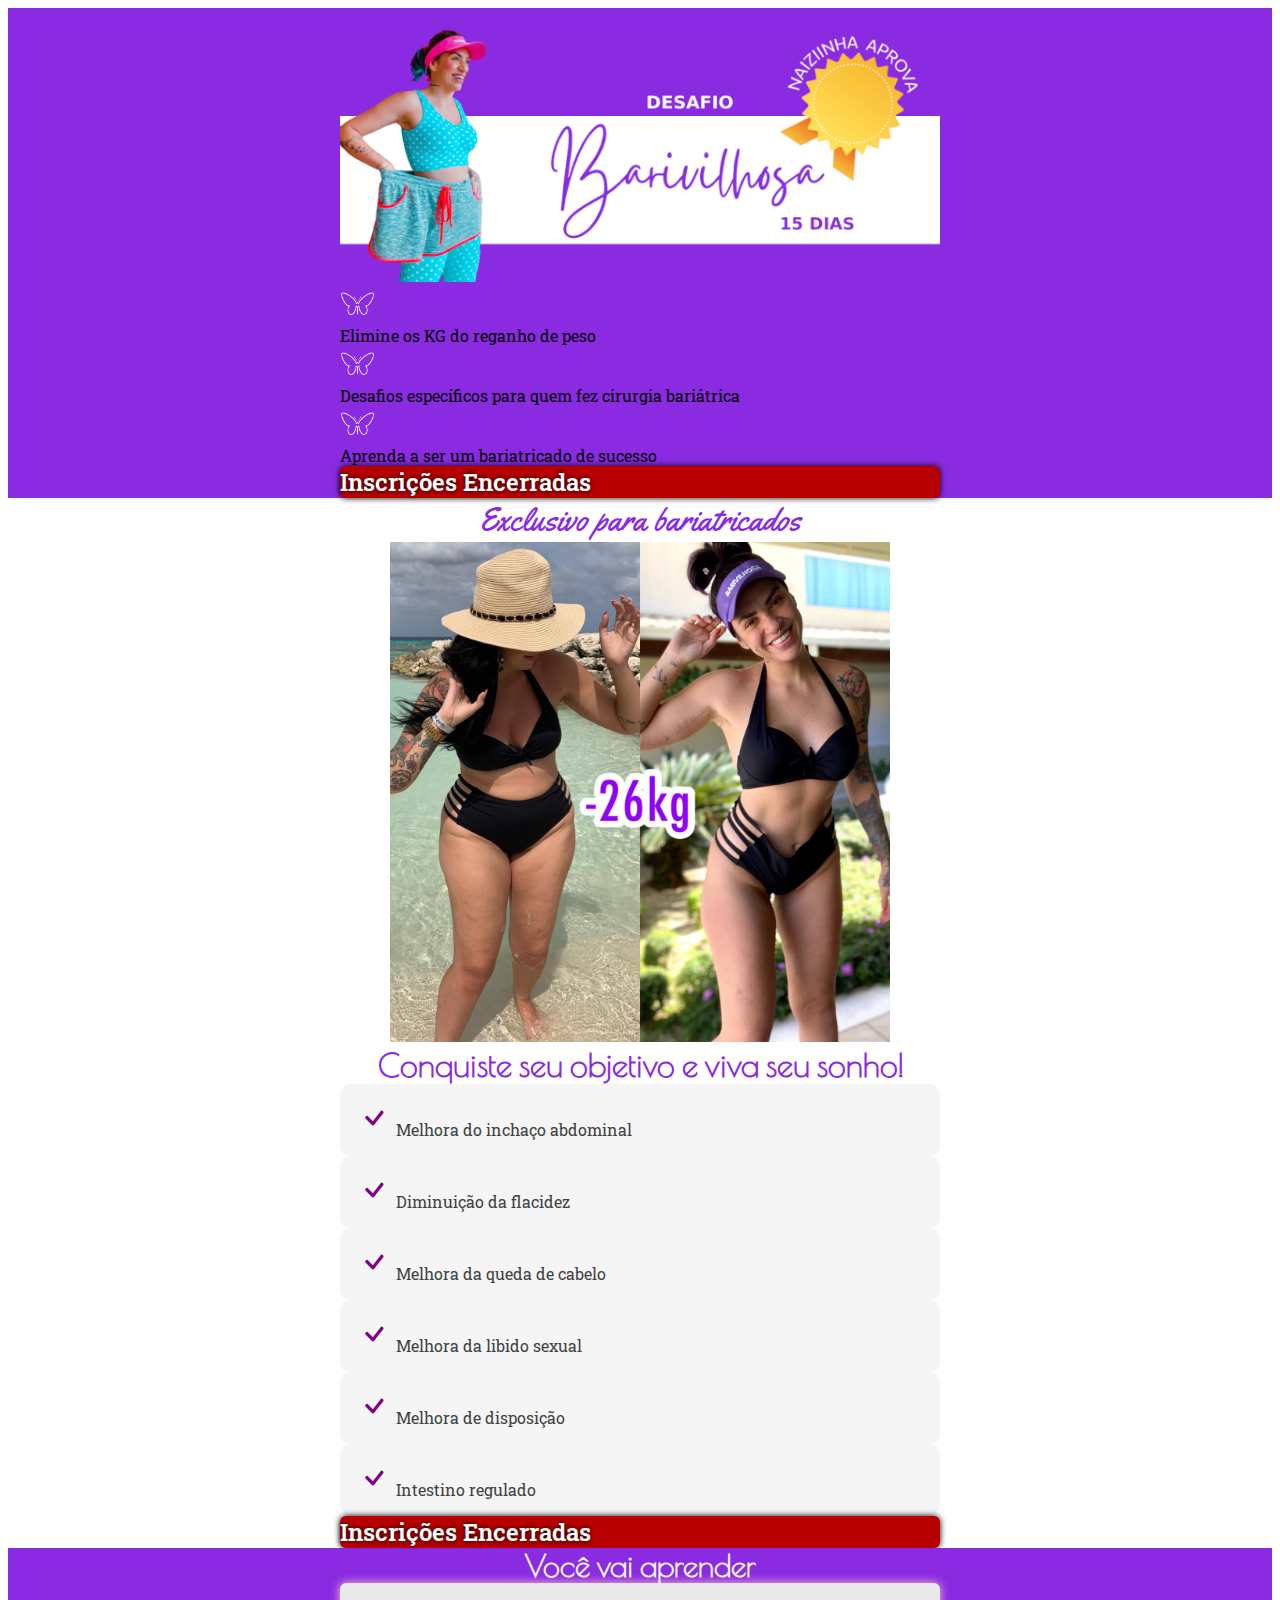
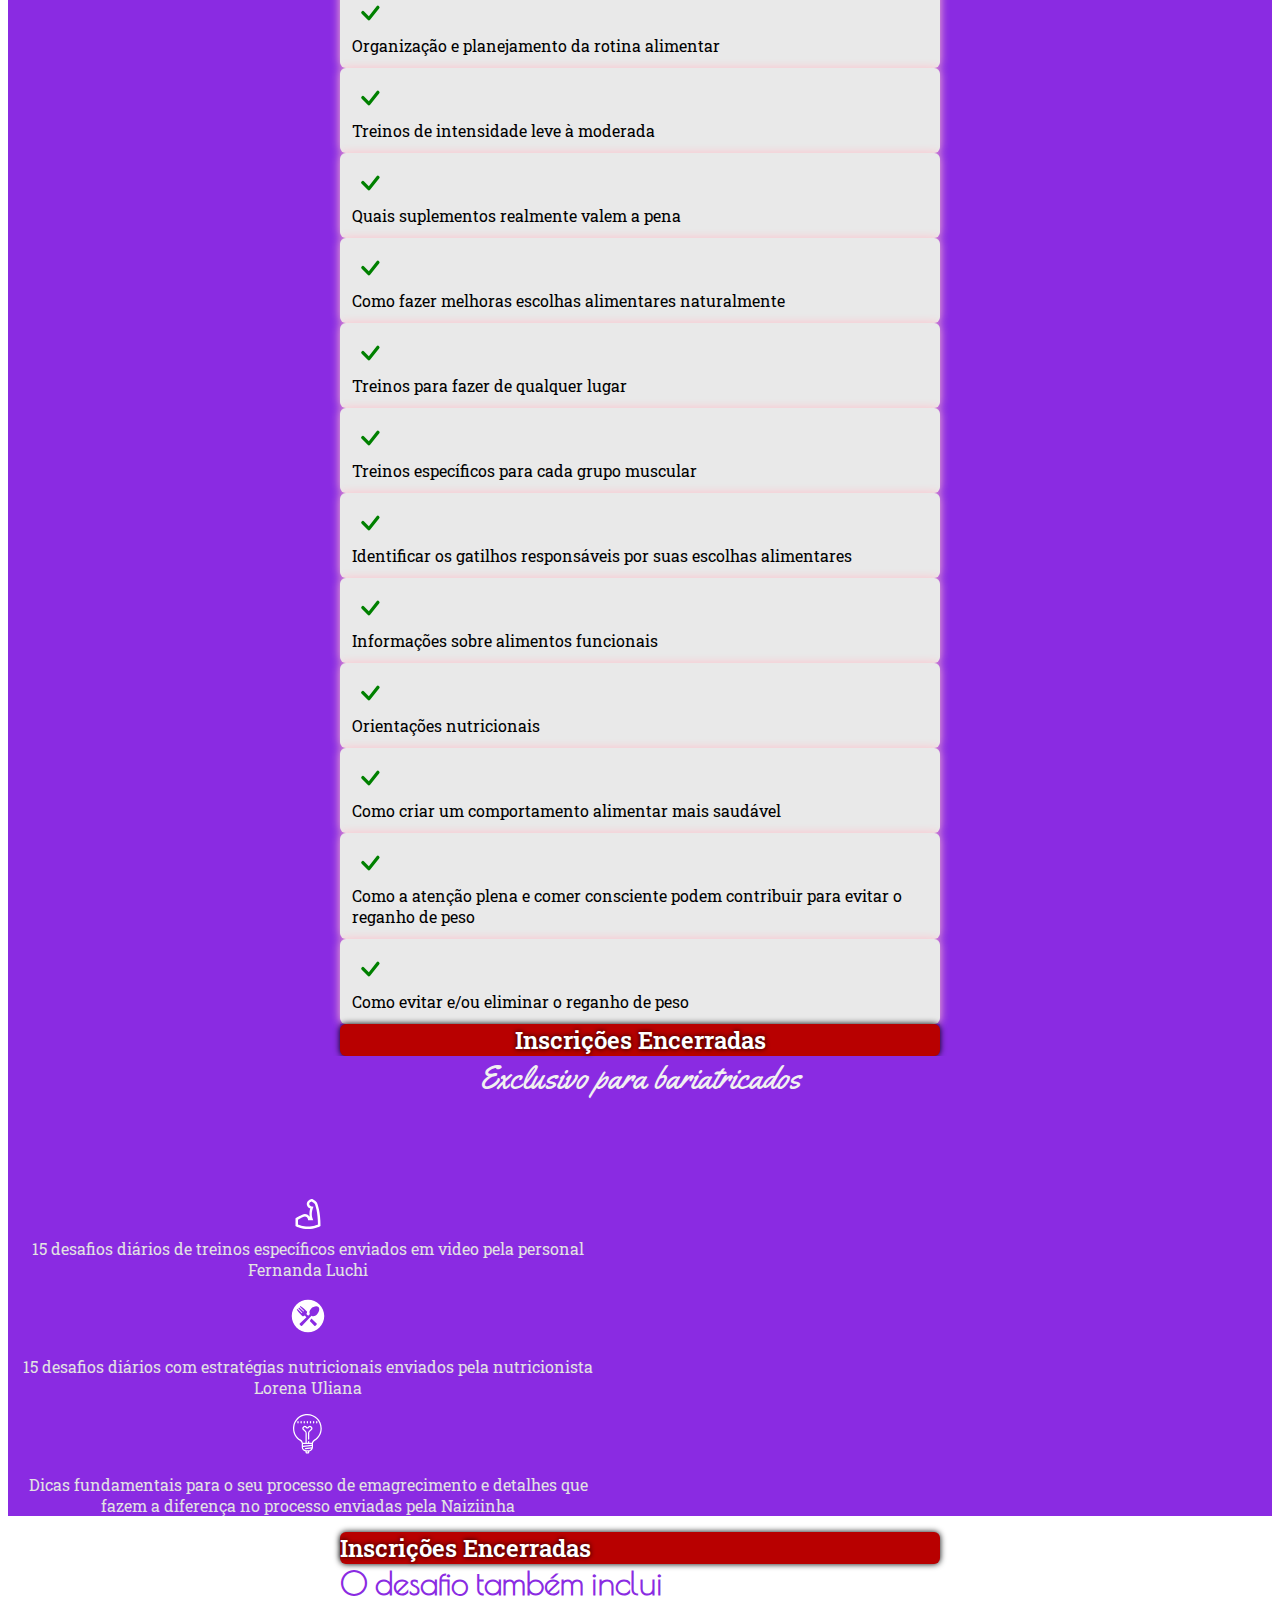
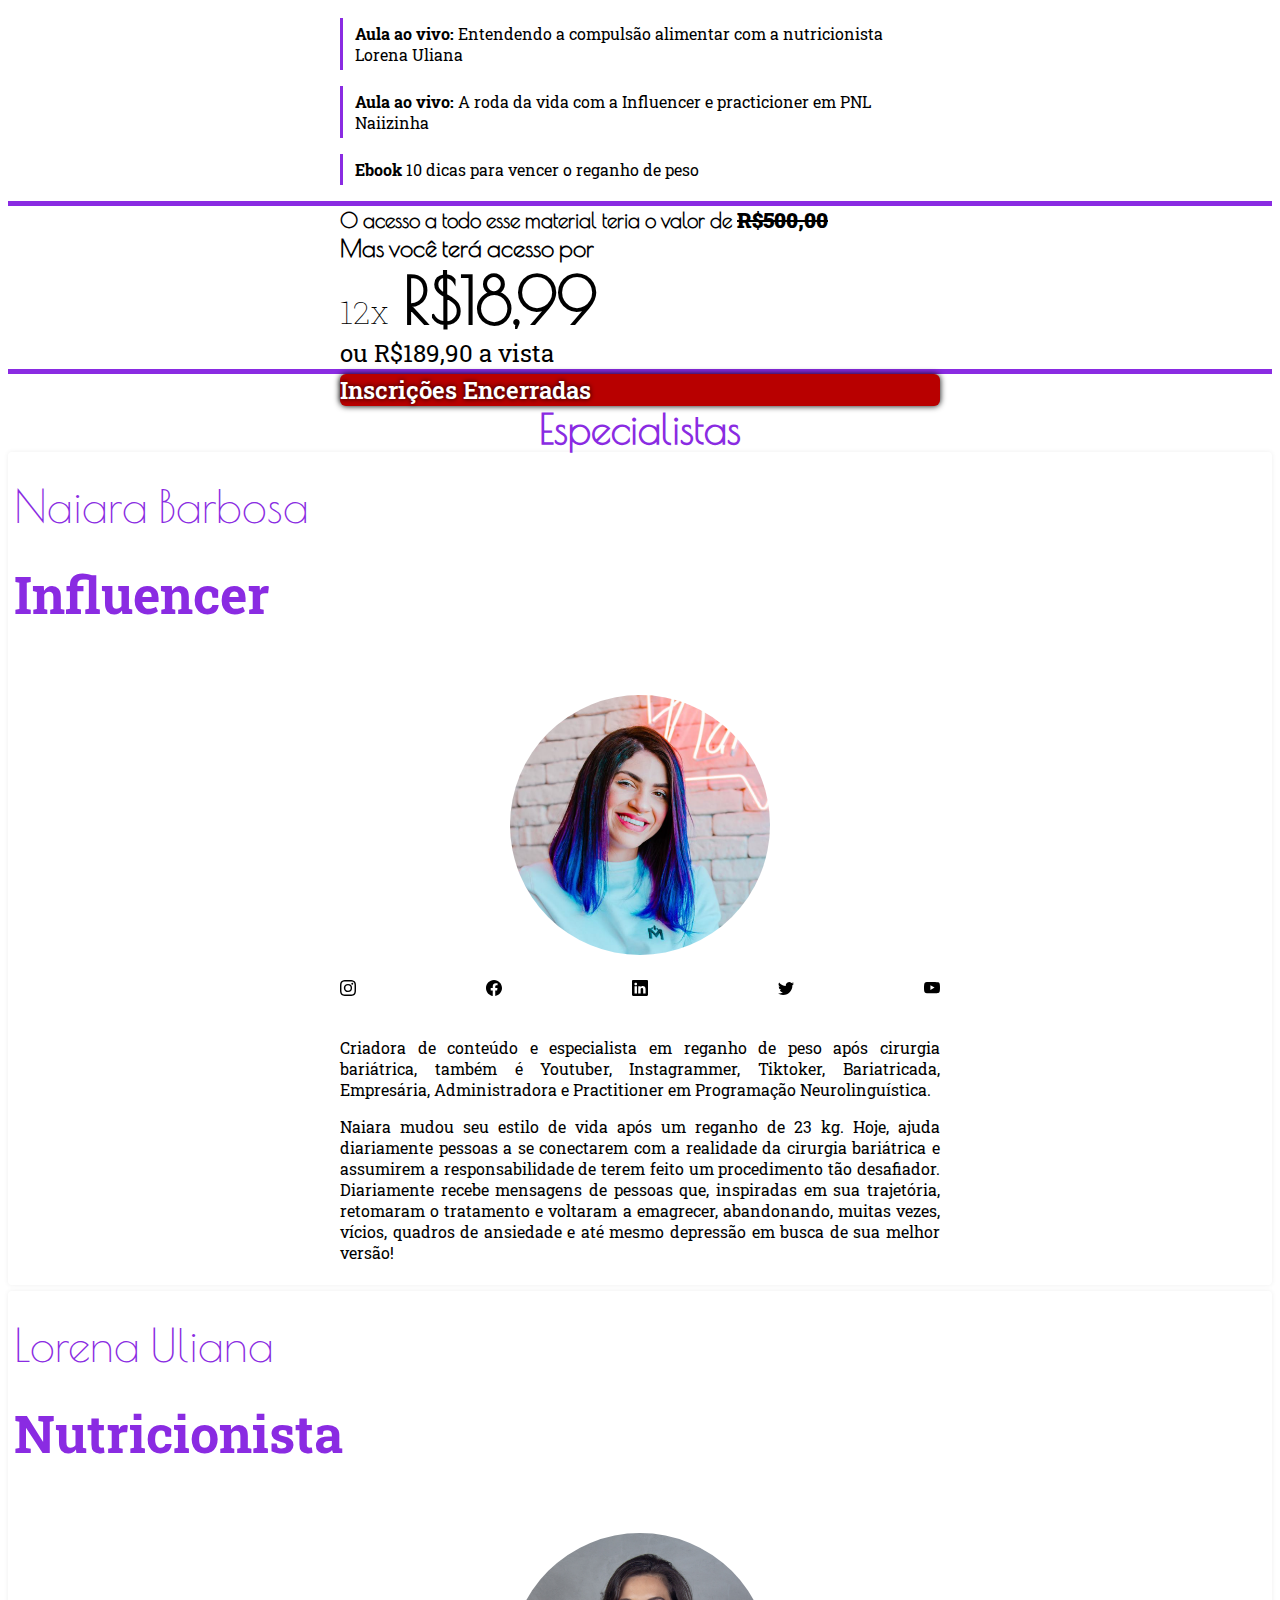
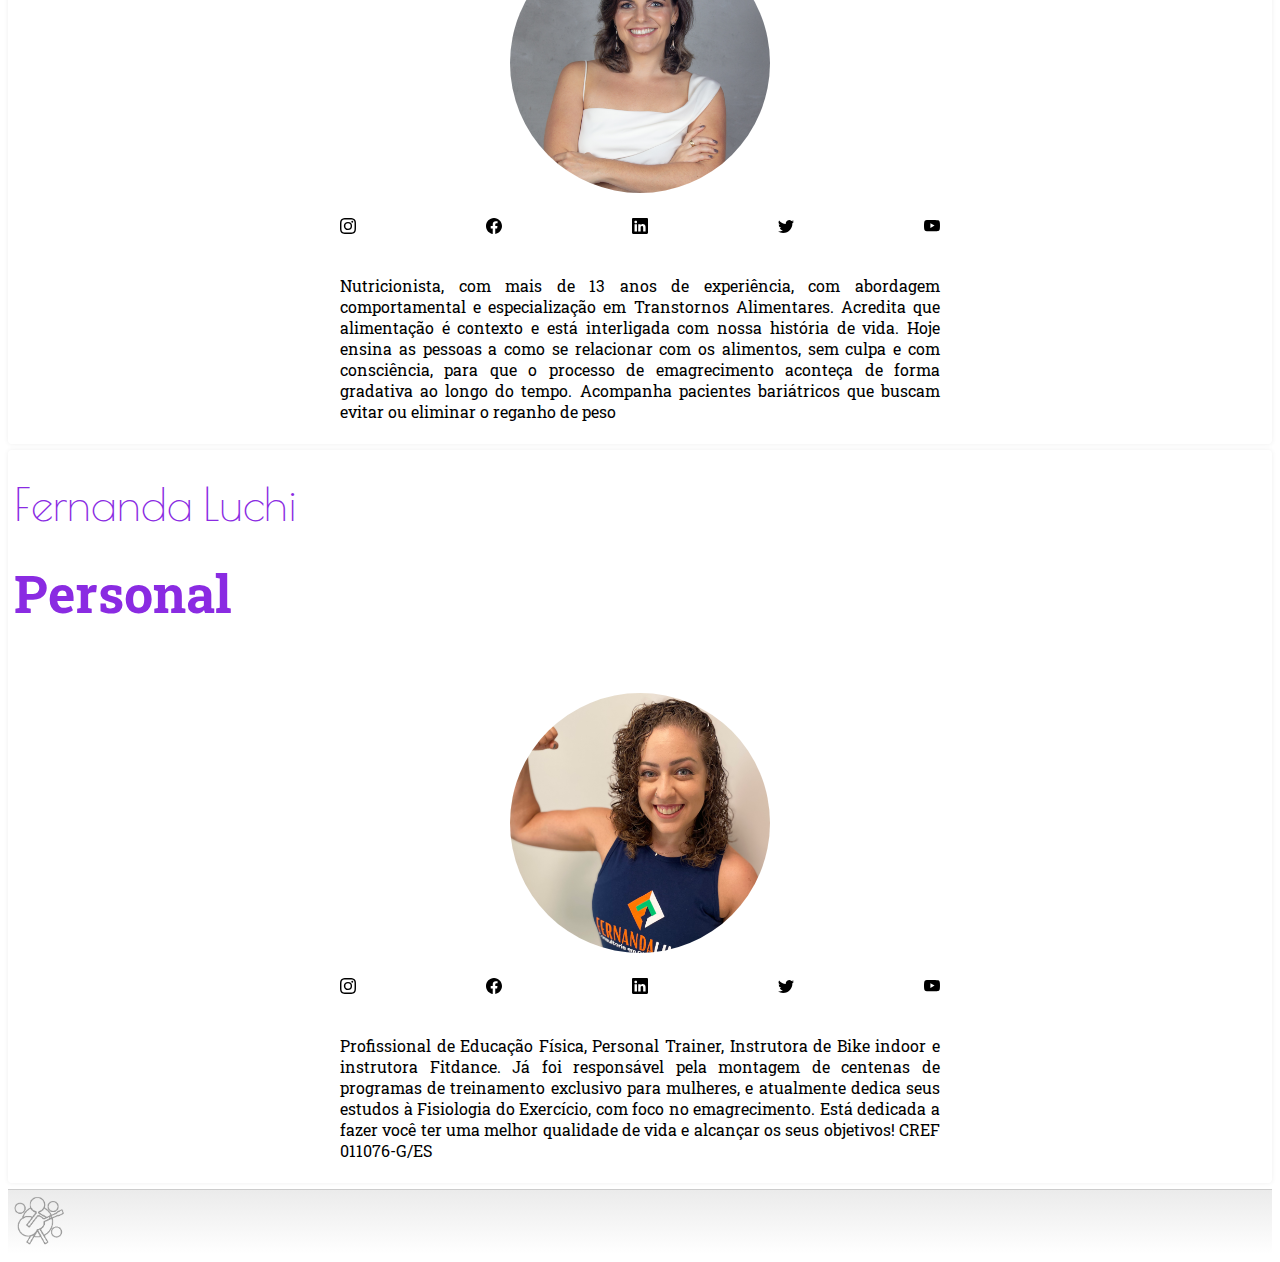
==== commit a0df3ca5: "Add files via upload" ====
--- a/index.html
+++ b/index.html
@@ -65,12 +65,13 @@
                 </div>
             </div>
         </div>
+        <!-- https://sun.eduzz.com/925693 -->
         <!-- CUSTOM CTA -->
         <div class="content-wrapper">
-            <a class="cta-div" href="https://sun.eduzz.com/925693"
+            <a class="cta-div" href="#"
                 aria-controls="collapseExample">
                 <div class="mx-auto my-5 px-2 py-2 w-75 text-center btn-desafio">
-                    Vamos emagrecer
+                    Inscrições Encerradas
                 </div>
             </a>
         </div>
@@ -140,10 +141,10 @@
     </div>
     <!-- CUSTOM CTA -->
     <div class="content-wrapper">
-        <a class="cta-div" href="https://sun.eduzz.com/925693"
+        <a class="cta-div" href="#"
             aria-controls="collapseExample">
             <div class="mx-auto my-5 px-2 py-2 w-75 text-center btn-desafio">
-                Vamos emagrecer
+                Inscrições Encerradas
             </div>
         </a>
     </div>
@@ -280,10 +281,10 @@
         </div>
         <!-- CUSTOM CTA -->
         <div class="content-wrapper py-1" style="background-color: #8a2be2;">
-            <a class="cta-div" href="https://sun.eduzz.com/925693"
+            <a class="cta-div" href="#"
                 aria-controls="collapseExample">
                 <div class="mx-auto my-3 px-2 py-2 w-75 text-center btn-desafio">
-                    Vamos emagrecer
+                    Inscrições Encerradas
                 </div>
             </a>
         </div>
@@ -377,10 +378,10 @@
     </div>
     <!-- CUSTOM CTA -->
     <div class="content-wrapper">
-        <a class="cta-div" href="https://sun.eduzz.com/925693"
+        <a class="cta-div" href="#"
             aria-controls="collapseExample">
             <div class="mx-auto my-5 px-2 py-2 w-75 text-center btn-desafio">
-                Vamos emagrecer
+                Inscrições Encerradas
             </div>
         </a>
     </div>
@@ -404,7 +405,7 @@
             </div>
         </div>
     </div>
-    <div class="my-5 py-4 px-4 section-pricing">
+    <div class="my-5 py-4 px-4 section-pricing d-none">
         <div class="content-wrapper">
             <div class="ch" style="font-size: 1.3rem; font-weight: 900;">
                 O acesso a todo esse material teria o valor de <span
@@ -423,10 +424,10 @@
     </div>
     <!-- CUSTOM CTA -->
     <div class="content-wrapper">
-        <a class="cta-div" href="https://sun.eduzz.com/925693"
+        <a class="cta-div" href="#"
             aria-controls="collapseExample">
             <div class="mx-auto my-5 px-2 py-2 w-75 text-center btn-desafio">
-                Vamos emagrecer
+                Inscrições Encerradas
             </div>
         </a>
     </div>
--- a/css/global.css
+++ b/css/global.css
@@ -7,7 +7,7 @@
 :root{
     --main-bg-color: #8a2be2;
     --primary-header-color: #8a2be2;
-    --primary-bg-button: #36b610;
+    --primary-bg-button: hsl(0, 100%, 36%);
 }
 /* Primary-Background-Color */
 .primary-custom-bg{
--- a/css/misc.css
+++ b/css/misc.css
@@ -4,9 +4,9 @@
     background-color: var(--primary-bg-button);
     color: #ffffff;
     text-shadow: 0px 0px 5px black;
-    box-shadow: 0px 0px 6px #000;
+    box-shadow: 0px 0px 6px hsl(0, 70%, 0%);
     border-radius: 0px;
-    font-size: 1.8rem;
+    font-size: 1.5rem;
     font-weight: 600;
     border: 0px solid #1e1e1e;
     border-radius: 6px;
